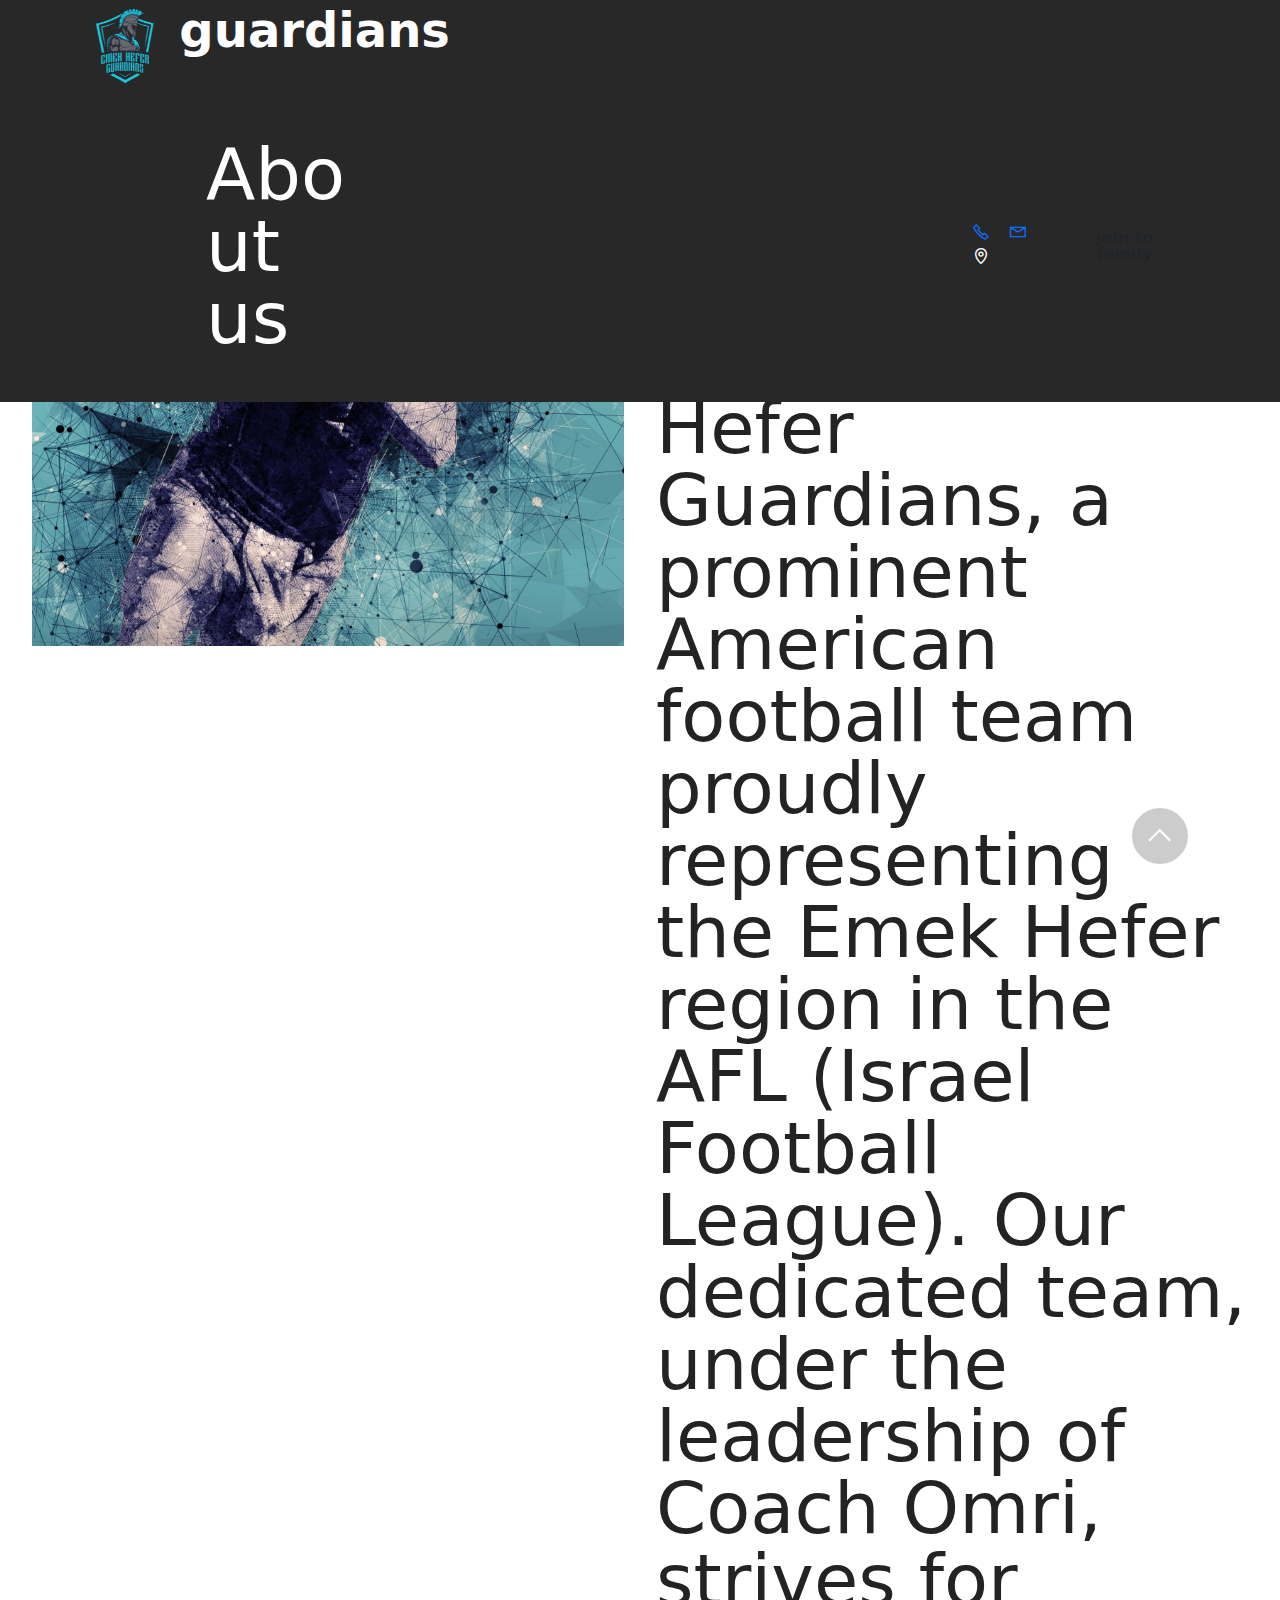
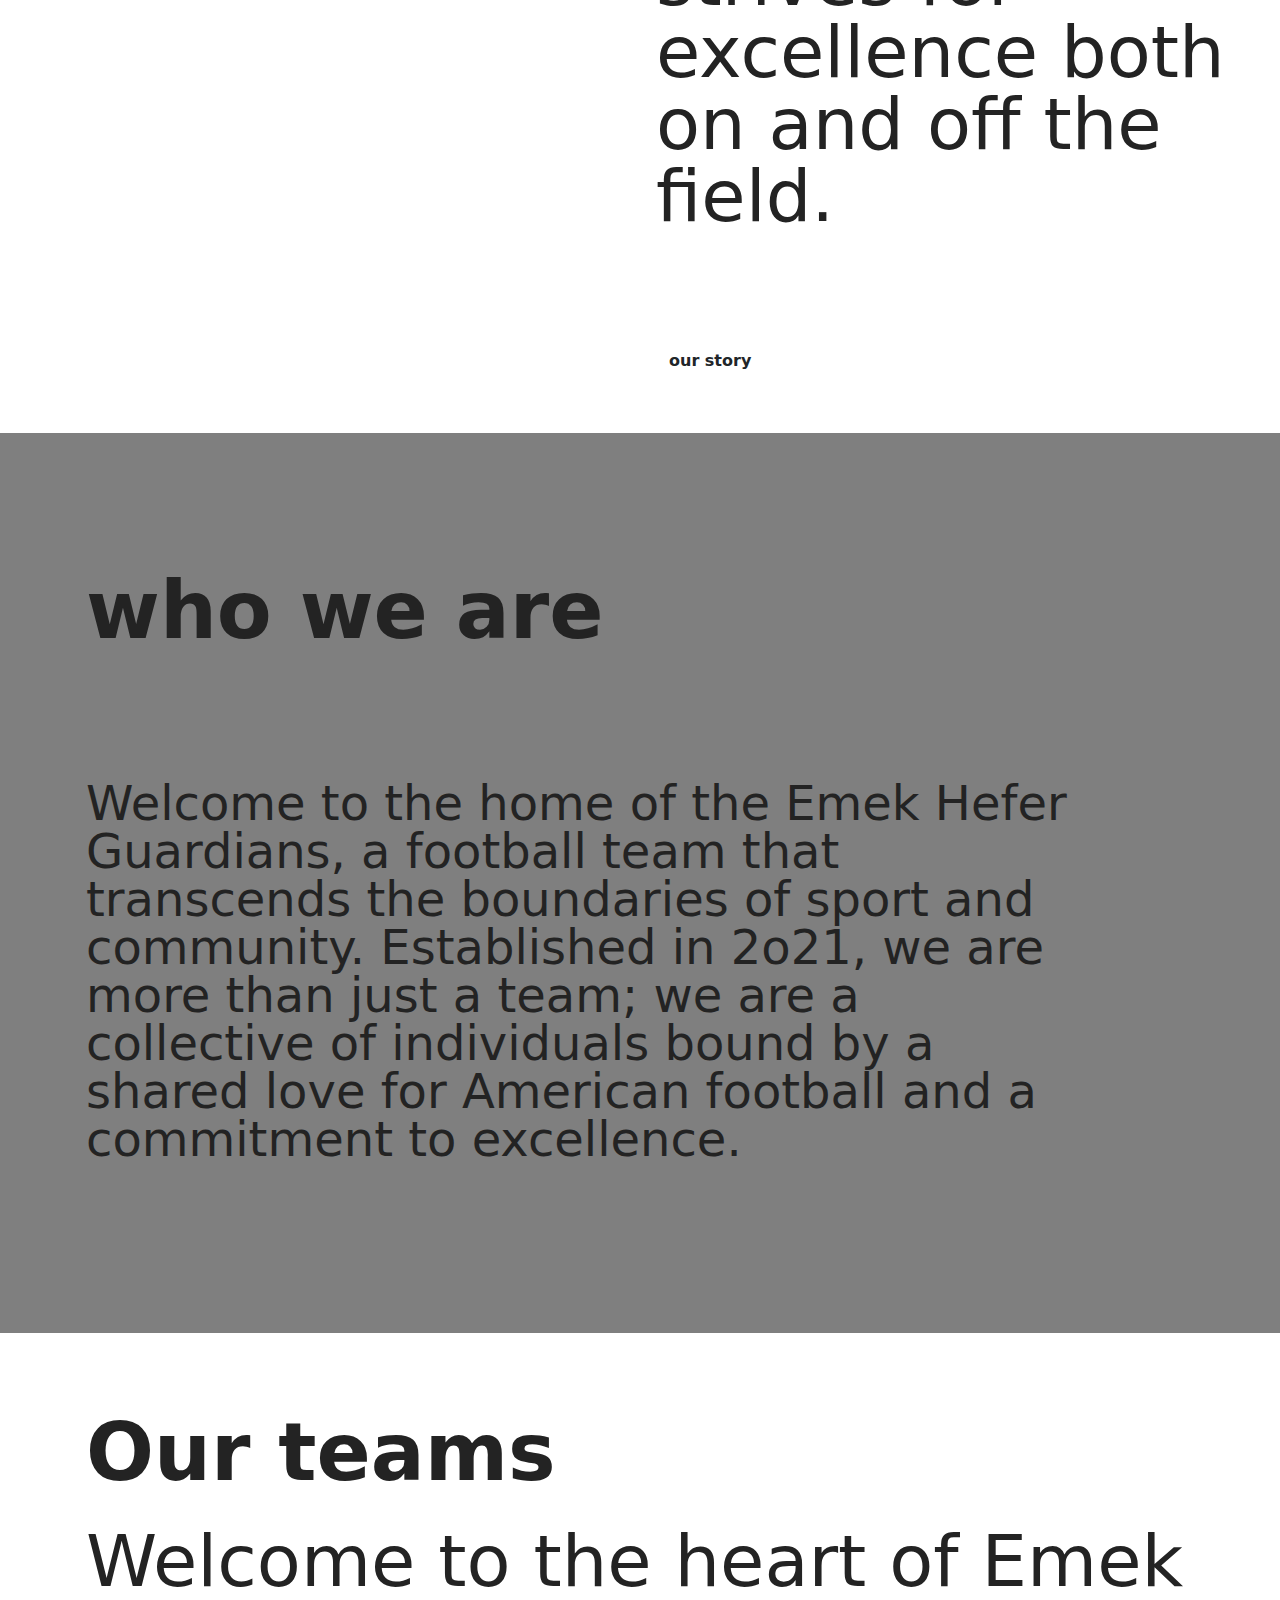
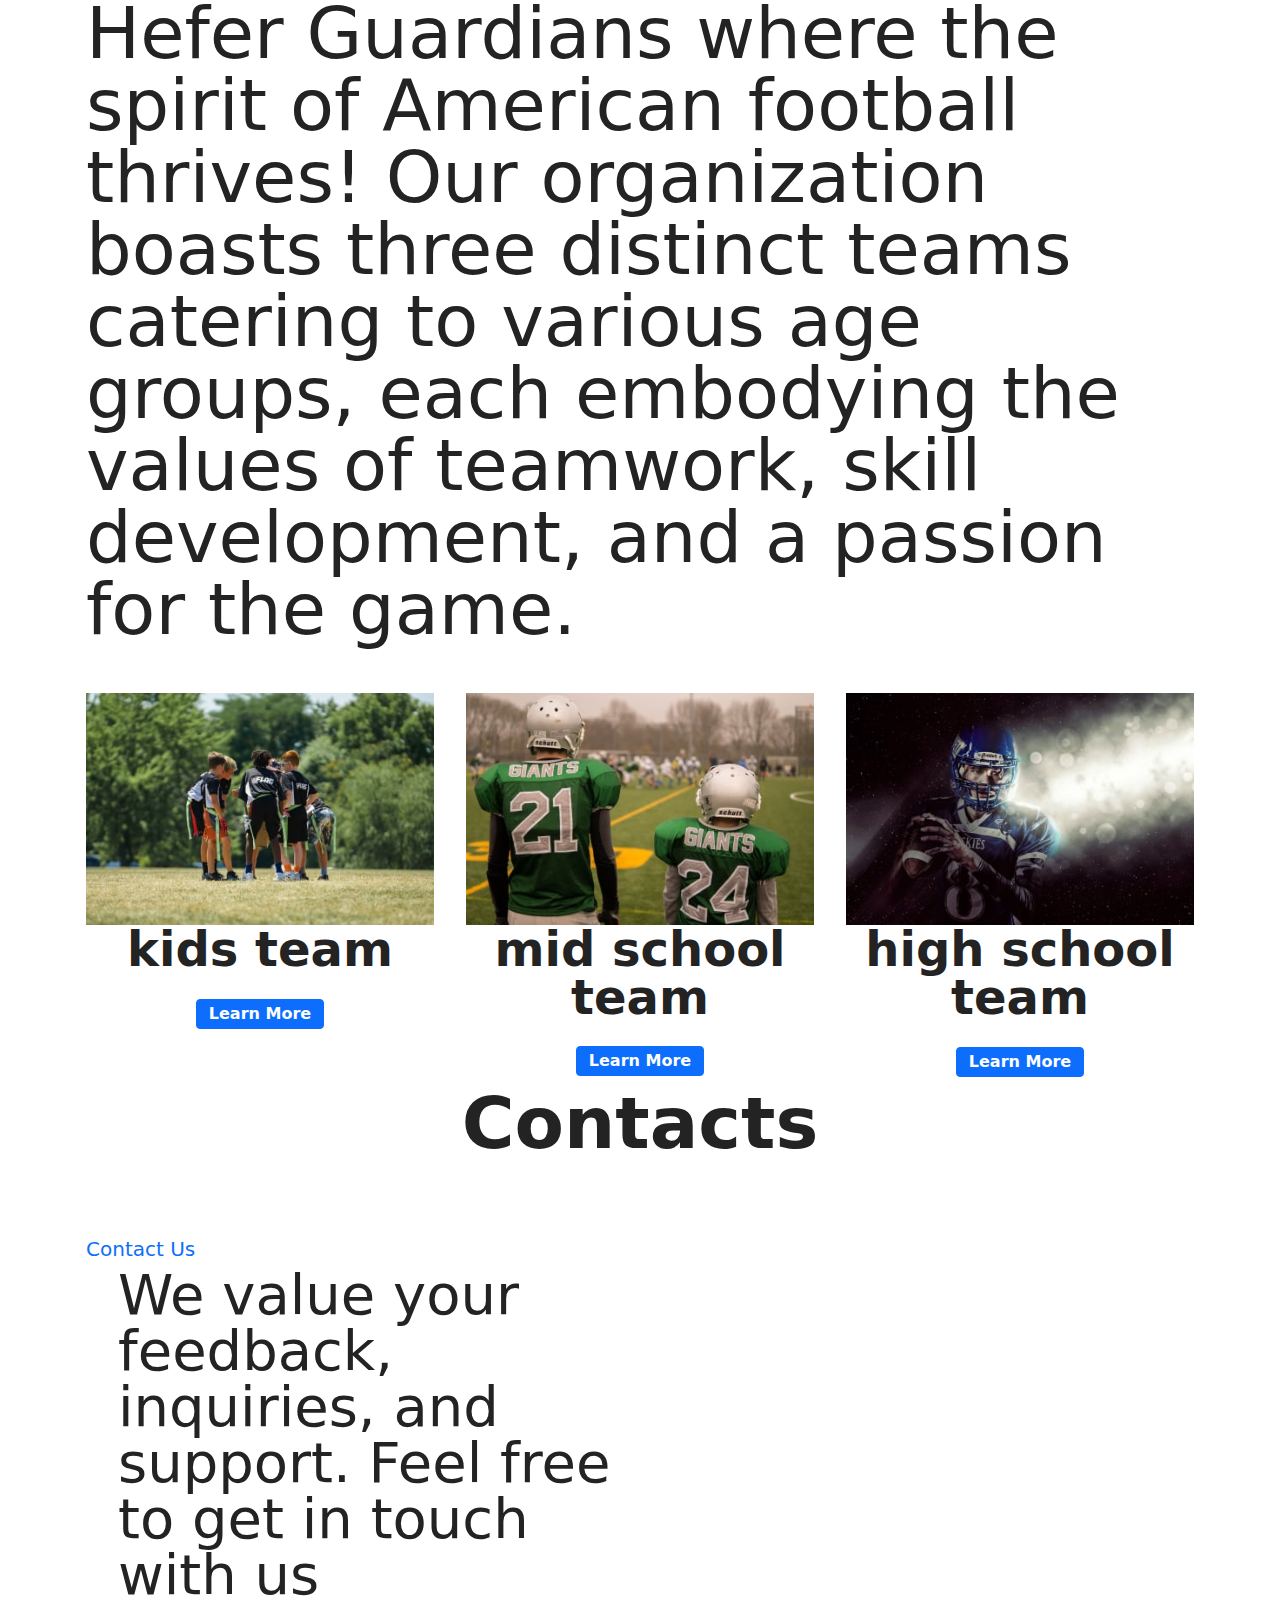
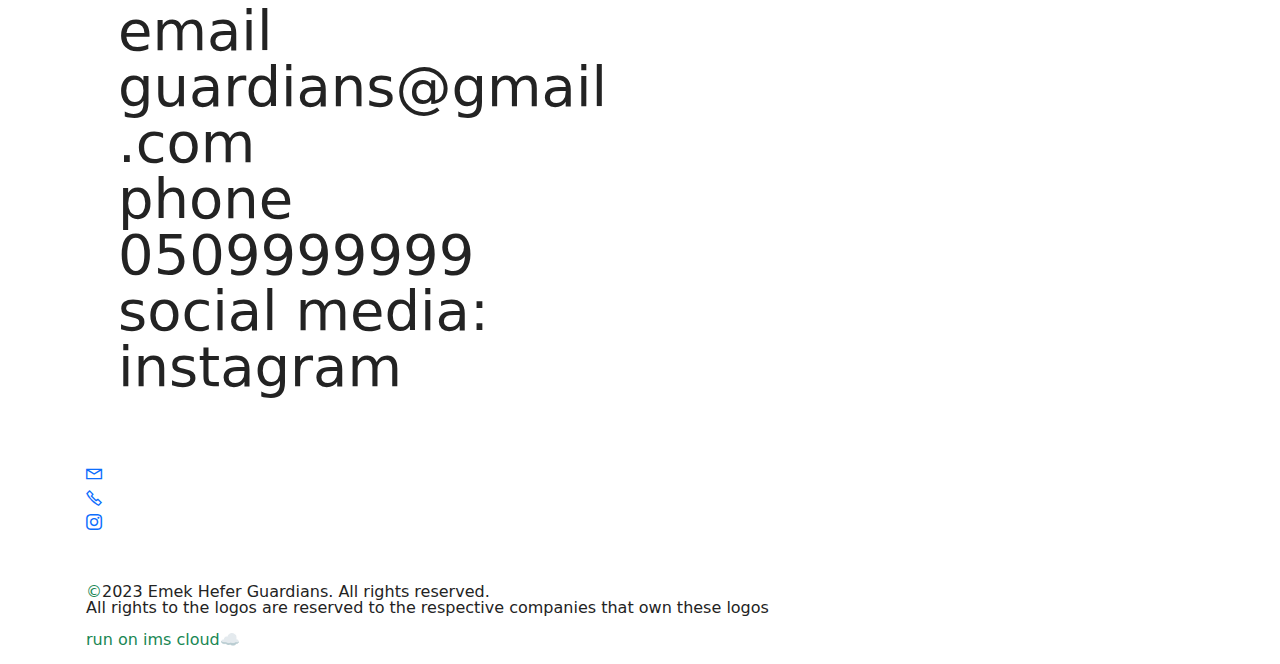
==== index.html @ b6074d4e "Add files via upload" ====
<!DOCTYPE html>
<html  >
<head>
  <!-- Site made with Mobirise Website Builder v5.9.8, https://mobirise.com -->
  <meta charset="UTF-8">
  <meta http-equiv="X-UA-Compatible" content="IE=edge">
  <meta name="generator" content="Mobirise v5.9.8, mobirise.com">
  <meta name="viewport" content="width=device-width, initial-scale=1, minimum-scale=1">
  <link rel="shortcut icon" href="assets/images/image-removebg-preview-175x174.png" type="image/x-icon">
  <meta name="description" content="">
  
  
  <title>Home</title>
  <link rel="stylesheet" href="assets/web/assets/mobirise-icons2/mobirise2.css">
  <link rel="stylesheet" href="assets/bootstrap/css/bootstrap.min.css">
  <link rel="stylesheet" href="assets/bootstrap/css/bootstrap-grid.min.css">
  <link rel="stylesheet" href="assets/bootstrap/css/bootstrap-reboot.min.css">
  <link rel="stylesheet" href="assets/parallax/jarallax.css">
  <link rel="stylesheet" href="assets/animatecss/animate.css">
  <link rel="stylesheet" href="assets/dropdown/css/style.css">
  <link rel="stylesheet" href="assets/socicon/css/styles.css">
  <link rel="stylesheet" href="assets/theme/css/style.css">
  <link href="assets/fonts/style.css" rel="stylesheet">
  <link rel="preload" href="https://fonts.googleapis.com/css?family=Ubuntu:300,300i,400,400i,500,500i,700,700i&display=swap" as="style" onload="this.onload=null;this.rel='stylesheet'">
  <noscript><link rel="stylesheet" href="https://fonts.googleapis.com/css?family=Ubuntu:300,300i,400,400i,500,500i,700,700i&display=swap"></noscript>
  <link rel="preload" href="https://fonts.googleapis.com/css?family=Roboto+Slab:100,200,300,400,500,600,700,800,900&display=swap" as="style" onload="this.onload=null;this.rel='stylesheet'">
  <noscript><link rel="stylesheet" href="https://fonts.googleapis.com/css?family=Roboto+Slab:100,200,300,400,500,600,700,800,900&display=swap"></noscript>
  <link rel="preload" as="style" href="assets/mobirise/css/mbr-additional.css"><link rel="stylesheet" href="assets/mobirise/css/mbr-additional.css" type="text/css">

  
  
  
</head>
<body>
  
  <section data-bs-version="5.1" class="menu menu1 cid-tXvcsZB5L2" once="menu" id="menu01-0">
	

	<nav class="navbar navbar-dropdown navbar-fixed-top navbar-expand-lg">
		<div class="container">
			<div class="navbar-brand">
				<span class="navbar-logo">
					<a href="index.html">
						<img src="assets/images/image-removebg-preview-175x174.png" alt="Mobirise Website Builder" style="height: 5rem;">
					</a>
				</span>
				<span class="navbar-caption-wrap"><a class="navbar-caption text-white text-primary display-5" href="index.html">guardians</a></span>
			</div>
			<button class="navbar-toggler" type="button" data-toggle="collapse" data-bs-toggle="collapse" data-target="#navbarSupportedContent" data-bs-target="#navbarSupportedContent" aria-controls="navbarNavAltMarkup" aria-expanded="false" aria-label="Toggle navigation">
				<div class="hamburger">
					<span></span>
					<span></span>
					<span></span>
					<span></span>
				</div>
			</button>
			<div class="collapse navbar-collapse" id="navbarSupportedContent">
				<ul class="navbar-nav nav-dropdown" data-app-modern-menu="true"><li class="nav-item">
						<a class="nav-link link text-white text-primary display-2" href="index.html#article12-s">About us</a>
					</li>
					<li class="nav-item">
						<a class="nav-link link text-white text-primary display-2" href="page1.html" aria-expanded="false"></a>
					</li>
					<li class="nav-item">
						<a class="nav-link link text-white text-primary display-2" href="page6.html"></a>
					</li></ul>
				<div class="icons-menu">
					<a class="iconfont-wrapper" href="tel:123123123123">
						<span class="p-2 mbr-iconfont mobi-mbri-phone mobi-mbri"></span>
					</a>
					<a class="iconfont-wrapper" href="mailto:test@gmail.com">
						<span class="p-2 mbr-iconfont mobi-mbri-letter mobi-mbri"></span>
					</a>
					
						<a href="https://www.google.com/maps/place/%D7%A2%D7%9E%D7%A7+%D7%97%D7%A4%D7%A8%E2%80%AD/@32.3615848,34.9408108,13z/data=!3m1!4b1!4m6!3m5!1s0x151d145b6efb15d1:0x13e9606b4c4b65dc!8m2!3d32.3493873!4d34.9727096!16s%2Fm%2F03d1skq?entry=ttu" target="_blank"><span class="p-2 mbr-iconfont mobi-mbri-map-pin mobi-mbri" style="color: rgb(255, 255, 255); fill: rgb(255, 255, 255);"></span></a>
					
					
				</div>
				<div class="navbar-buttons mbr-section-btn"><a class="btn btn-primary-outline display-2" href="page6.html">join to family</a></div>
			</div>
		</div>
	</nav>
</section>

<section data-bs-version="5.1" class="header1 cid-tXALGHaWOf mbr-fullscreen" id="header01-2">
	

	
	

	<div class="container-fluid">
		<div class="row justify-content-center">
			<div class="col-12 col-md-12 col-lg-6 image-wrapper">
				<img class="w-100" src="assets/images/mbr-1668x1686.jpg" alt="Mobirise Website Builder">
			</div>
			<div class="col-12 col-lg col-md-12">
				<div class="text-wrapper align-left">
					<h1 class="mbr-section-title mbr-fonts-style mb-4 display-5"><strong>emek hefer guardians</strong></h1>
					<p class="mbr-text mbr-fonts-style mb-4 display-2">Welcome to the official website of the Emek Hefer Guardians, a prominent American football team proudly representing the Emek Hefer region in the AFL (Israel Football League). Our dedicated team, under the leadership of Coach Omri, strives for excellence both on and off the field.
<br>
<br></p>
					<div class="mbr-section-btn mt-3"><a class="btn btn-danger-outline display-2" href="page5.html">our story</a></div>
				</div>
			</div>
		</div>
	</div>
</section>

<section data-bs-version="5.1" class="header19 cid-tYDboDLcl8 mbr-fullscreen mbr-parallax-background" id="header19-12">
  
  <div class="mbr-overlay">
  </div>
  <div class="container">
    <div class="row">
      <div class="content-wrap col-12 col-md-11">
        <h1 class="mbr-section-title mbr-fonts-style mb-4 display-1">
          <strong>who we are</strong></h1>
        <p class="mbr-fonts-style mbr-text mb-4 display-5"><br>
<br>Welcome to the home of the Emek Hefer Guardians, a football team that transcends the boundaries of sport and community. Established in 2o21, we are more than just a team; we are a collective of individuals bound by a shared love for American football and a commitment to excellence.</p>
        
        
      </div>
    </div>
  </div>
</section>

<section data-bs-version="5.1" class="clients3 cid-tXBmmUN2Ts" id="clients03-t">
  

  
  
  <div class="container">
    <div class="row justify-content-center">
      <div class="col-12 content-head">
        <div class="mb-5">
          <h5 class="mbr-section-title mbr-fonts-style mb-0 display-1">
            <strong><br>Our teams</strong></h5>
          <div class="col-12">
            <h6 class="mbr-section-subtitle mbr-fonts-style mb-0 mt-4 display-2">Welcome to the heart of Emek Hefer Guardians where the spirit of American football thrives! Our organization boasts three distinct teams catering to various age groups, each embodying the values of teamwork, skill development, and a passion for the game.</h6>
          </div>
        </div>
      </div>
    </div>
    <div class="row">
      
      <div class="item features-without-image col-12 col-lg-4 active">
        <div class="item-wrapper">
          <div class="img-wrapper">
            <img src="assets/images/mbr-400x267.jpg" alt="Mobirise Website Builder">
          </div>
          <div class="card-box align-center">
            
            <h5 class="card-title mbr-fonts-style mb-3 display-5">
              <strong>kids team</strong></h5>
            
            <div class="mbr-section-btn mt-3"><a class="btn btn-primary display-7" href="page2.html">Learn More</a></div>
          </div>
        </div>
      </div><div class="item features-without-image col-12 col-lg-4">
        <div class="item-wrapper">
          <div class="img-wrapper">
            <img src="assets/images/mbr-400x266.jpg" alt="Mobirise Website Builder" data-slide-to="1" data-bs-slide-to="1">
          </div>
          <div class="card-box align-center">
            
            <h5 class="card-title mbr-fonts-style mb-3 display-5">
              <strong>mid school team</strong></h5>
            
            <div class="mbr-section-btn mt-3"><a class="btn btn-primary display-7" href="page3.html">Learn More</a></div>
          </div>
        </div>
      </div><div class="item features-without-image col-12 col-lg-4">
        <div class="item-wrapper">
          <div class="img-wrapper">
            <img src="assets/images/mbr-1-400x267.jpg" alt="Mobirise Website Builder" data-slide-to="2" data-bs-slide-to="2">
          </div>
          <div class="card-box align-center">
            
            <h5 class="card-title mbr-fonts-style mb-3 display-5">
              <strong>high school team</strong></h5>
            
            <div class="mbr-section-btn mt-3"><a class="btn btn-primary display-7" href="page4.html">Learn More</a></div>
          </div>
        </div>
      </div>
      
    </div>
  </div>
</section>

<section data-bs-version="5.1" class="contacts2 map1 cid-tXASwZMfna" id="contacts02-3">

    

    
    <div class="container">
        <div class="row justify-content-center">
            <div class="col-12 content-head">
                <div class="mbr-section-head mb-5">
                    <h3 class="mbr-section-title mbr-fonts-style align-center mb-0 display-2">
                        <strong>Contacts</strong>
                    </h3>
                    
                </div>
            </div>
        </div>
        <div class="row justify-content-center mt-4">
            <div class="card col-12 col-md-6">
                <div class="card-wrapper">
                    <div class="text-wrapper">
                        <h5 class="cardTitle mbr-fonts-style mb-2 display-7">
                        <strong><a href="page6.html" class="text-primary">Contact Us</a></strong>
                    </h5>
                    <ul class="list mbr-fonts-style display-4"><p>We value your feedback, inquiries, and support. Feel free to get in touch with us&nbsp;<br>email guardians@gmail.com<br>phone 0509999999<br>social media: instagram</p></ul>
                    </div>
                </div>
            </div>
            <div class="map-wrapper col-12 col-md-6">
                <div class="google-map"><iframe frameborder="0" style="border:0" src="https://www.google.com/maps/embed?pb=!1m14!1m8!1m3!1d6045.3003145248895!2d-73.9884657!3d40.7477229!3m2!1i1024!2i768!4f13.1!3m3!1m2!1s0x89c259a9ac1f1b85%3A0x7e33d1c0e7af3be4!2zMzUwIDV0aCBBdmUsIE5ldyBZb3JrLCBOWSAxMDExOCwg0KHQqNCQ!5e0!3m2!1sru!2sru!4v1689597362021!5m2!1sen!2sen" allowfullscreen=""></iframe></div>
            </div>
        </div>
    </div>
</section>

<section data-bs-version="5.1" class="footer3 cid-tXASAQyV09" once="footers" id="footer03-4">

        

    

    <div class="container">
        <div class="row">
            

            <div class="col-12 mt-4">
                <div class="social-row">
                    <div class="soc-item">
                        <a href="mailto:test@gmail.com">
                            <span class="mbr-iconfont display-7 mobi-mbri-letter mobi-mbri"></span>
                        </a>
                    </div>
                    <div class="soc-item">
                        <a href="tel:05012312312">
                            <span class="mbr-iconfont mobi-mbri-phone mobi-mbri"></span>
                        </a>
                    </div>
                    <div class="soc-item">
                        <a href="https://www.instagram.com/" target="_blank">
                            <span class="mbr-iconfont socicon-instagram socicon"></span>
                        </a>
                    </div>
                    
                    
                </div>
            </div>
            <div class="col-12 mt-5">
                <p class="mbr-fonts-style copyright display-7">
                    <a href="https://ims-network.org/" class="text-success" target="_blank">©</a>2023 Emek Hefer Guardians. All rights reserved.<br>All rights to the logos are reserved to the respective companies that own these logos<br><br><a href="https://ims-network.org/" class="text-success">run on ims cloud☁️</a></p>
            </div>
        </div>
    </div>
  
  
 <div id="scrollToTop" class="scrollToTop mbr-arrow-up"><a style="text-align: center;"><i class="mbr-arrow-up-icon mbr-arrow-up-icon-cm cm-icon cm-icon-smallarrow-up"></i></a></div>
    <input name="animation" type="hidden">
  </body>
</html>
---- assets/web/assets/mobirise-icons2/mobirise2.css ----
@font-face {
  font-family: 'Moririse2';
  font-display: swap;
  src:  url('mobirise2.eot?f2bix4');
  src:  url('mobirise2.eot?f2bix4#iefix') format('embedded-opentype'),
    url('mobirise2.ttf?f2bix4') format('truetype'),
    url('mobirise2.woff?f2bix4') format('woff'),
    url('mobirise2.svg?f2bix4#mobirise2') format('svg');
  font-weight: normal;
  font-style: normal;
}

[class^="mobi-"], [class*=" mobi-"] {
  /* use !important to prevent issues with browser extensions that change fonts */
  font-family: 'Moririse2' !important;
  speak: none;
  font-style: normal;
  font-weight: normal;
  font-variant: normal;
  text-transform: none;
  line-height: 1;

  /* Better Font Rendering =========== */
  -webkit-font-smoothing: antialiased;
  -moz-osx-font-smoothing: grayscale;
}

.mobi-mbri-add-submenu:before {
  content: "\e900";
}
.mobi-mbri-alert:before {
  content: "\e901";
}
.mobi-mbri-align-center:before {
  content: "\e902";
}
.mobi-mbri-align-justify:before {
  content: "\e903";
}
.mobi-mbri-align-left:before {
  content: "\e904";
}
.mobi-mbri-align-right:before {
  content: "\e905";
}
.mobi-mbri-android:before {
  content: "\e906";
}
.mobi-mbri-apple:before {
  content: "\e907";
}
.mobi-mbri-arrow-down:before {
  content: "\e908";
}
.mobi-mbri-arrow-next:before {
  content: "\e909";
}
.mobi-mbri-arrow-prev:before {
  content: "\e90a";
}
.mobi-mbri-arrow-up:before {
  content: "\e90b";
}
.mobi-mbri-bold:before {
  content: "\e90c";
}
.mobi-mbri-bookmark:before {
  content: "\e90d";
}
.mobi-mbri-bootstrap:before {
  content: "\e90e";
}
.mobi-mbri-briefcase:before {
  content: "\e90f";
}
.mobi-mbri-browse:before {
  content: "\e910";
}
.mobi-mbri-bulleted-list:before {
  content: "\e911";
}
.mobi-mbri-calendar:before {
  content: "\e912";
}
.mobi-mbri-camera:before {
  content: "\e913";
}
.mobi-mbri-cart-add:before {
  content: "\e914";
}
.mobi-mbri-cart-full:before {
  content: "\e915";
}
.mobi-mbri-cash:before {
  content: "\e916";
}
.mobi-mbri-change-style:before {
  content: "\e917";
}
.mobi-mbri-chat:before {
  content: "\e918";
}
.mobi-mbri-clock:before {
  content: "\e919";
}
.mobi-mbri-close:before {
  content: "\e91a";
}
.mobi-mbri-cloud:before {
  content: "\e91b";
}
.mobi-mbri-code:before {
  content: "\e91c";
}
.mobi-mbri-contact-form:before {
  content: "\e91d";
}
.mobi-mbri-credit-card:before {
  content: "\e91e";
}
.mobi-mbri-cursor-click:before {
  content: "\e91f";
}
.mobi-mbri-cust-feedback:before {
  content: "\e920";
}
.mobi-mbri-database:before {
  content: "\e921";
}
.mobi-mbri-delivery:before {
  content: "\e922";
}
.mobi-mbri-desktop:before {
  content: "\e923";
}
.mobi-mbri-devices:before {
  content: "\e924";
}
.mobi-mbri-down:before {
  content: "\e925";
}
.mobi-mbri-download-2:before {
  content: "\e926";
}
.mobi-mbri-download:before {
  content: "\e927";
}
.mobi-mbri-drag-n-drop-2:before {
  content: "\e928";
}
.mobi-mbri-drag-n-drop:before {
  content: "\e929";
}
.mobi-mbri-edit-2:before {
  content: "\e92a";
}
.mobi-mbri-edit:before {
  content: "\e92b";
}
.mobi-mbri-error:before {
  content: "\e92c";
}
.mobi-mbri-extension:before {
  content: "\e92d";
}
.mobi-mbri-features:before {
  content: "\e92e";
}
.mobi-mbri-file:before {
  content: "\e92f";
}
.mobi-mbri-flag:before {
  content: "\e930";
}
.mobi-mbri-folder:before {
  content: "\e931";
}
.mobi-mbri-gift:before {
  content: "\e932";
}
.mobi-mbri-github:before {
  content: "\e933";
}
.mobi-mbri-globe-2:before {
  content: "\e934";
}
.mobi-mbri-globe:before {
  content: "\e935";
}
.mobi-mbri-growing-chart:before {
  content: "\e936";
}
.mobi-mbri-hearth:before {
  content: "\e937";
}
.mobi-mbri-help:before {
  content: "\e938";
}
.mobi-mbri-home:before {
  content: "\e939";
}
.mobi-mbri-hot-cup:before {
  content: "\e93a";
}
.mobi-mbri-idea:before {
  content: "\e93b";
}
.mobi-mbri-image-gallery:before {
  content: "\e93c";
}
.mobi-mbri-image-slider:before {
  content: "\e93d";
}
.mobi-mbri-info:before {
  content: "\e93e";
}
.mobi-mbri-italic:before {
  content: "\e93f";
}
.mobi-mbri-key:before {
  content: "\e940";
}
.mobi-mbri-laptop:before {
  content: "\e941";
}
.mobi-mbri-layers:before {
  content: "\e942";
}
.mobi-mbri-left-right:before {
  content: "\e943";
}
.mobi-mbri-left:before {
  content: "\e944";
}
.mobi-mbri-letter:before {
  content: "\e945";
}
.mobi-mbri-like:before {
  content: "\e946";
}
.mobi-mbri-link:before {
  content: "\e947";
}
.mobi-mbri-lock:before {
  content: "\e948";
}
.mobi-mbri-login:before {
  content: "\e949";
}
.mobi-mbri-logout:before {
  content: "\e94a";
}
.mobi-mbri-magic-stick:before {
  content: "\e94b";
}
.mobi-mbri-map-pin:before {
  content: "\e94c";
}
.mobi-mbri-menu:before {
  content: "\e94d";
}
.mobi-mbri-mobile-2:before {
  content: "\e94e";
}
.mobi-mbri-mobile-horizontal:before {
  content: "\e94f";
}
.mobi-mbri-mobile:before {
  content: "\e950";
}
.mobi-mbri-mobirise:before {
  content: "\e951";
}
.mobi-mbri-more-horizontal:before {
  content: "\e952";
}
.mobi-mbri-more-vertical:before {
  content: "\e953";
}
.mobi-mbri-music:before {
  content: "\e954";
}
.mobi-mbri-new-file:before {
  content: "\e955";
}
.mobi-mbri-numbered-list:before {
  content: "\e956";
}
.mobi-mbri-opened-folder:before {
  content: "\e957";
}
.mobi-mbri-pages:before {
  content: "\e958";
}
.mobi-mbri-paper-plane:before {
  content: "\e959";
}
.mobi-mbri-paperclip:before {
  content: "\e95a";
}
.mobi-mbri-phone:before {
  content: "\e95b";
}
.mobi-mbri-photo:before {
  content: "\e95c";
}
.mobi-mbri-photos:before {
  content: "\e95d";
}
.mobi-mbri-pin:before {
  content: "\e95e";
}
.mobi-mbri-play:before {
  content: "\e95f";
}
.mobi-mbri-plus:before {
  content: "\e960";
}
.mobi-mbri-preview:before {
  content: "\e961";
}
.mobi-mbri-print:before {
  content: "\e962";
}
.mobi-mbri-protect:before {
  content: "\e963";
}
.mobi-mbri-question:before {
  content: "\e964";
}
.mobi-mbri-quote-left:before {
  content: "\e965";
}
.mobi-mbri-quote-right:before {
  content: "\e966";
}
.mobi-mbri-redo:before {
  content: "\e967";
}
.mobi-mbri-refresh:before {
  content: "\e968";
}
.mobi-mbri-responsive-2:before {
  content: "\e969";
}
.mobi-mbri-responsive:before {
  content: "\e96a";
}
.mobi-mbri-right:before {
  content: "\e96b";
}
.mobi-mbri-rocket:before {
  content: "\e96c";
}
.mobi-mbri-sad-face:before {
  content: "\e96d";
}
.mobi-mbri-sale:before {
  content: "\e96e";
}
.mobi-mbri-save:before {
  content: "\e96f";
}
.mobi-mbri-search:before {
  content: "\e970";
}
.mobi-mbri-setting-2:before {
  content: "\e971";
}
.mobi-mbri-setting-3:before {
  content: "\e972";
}
.mobi-mbri-setting:before {
  content: "\e973";
}
.mobi-mbri-share:before {
  content: "\e974";
}
.mobi-mbri-shopping-bag:before {
  content: "\e975";
}
.mobi-mbri-shopping-basket:before {
  content: "\e976";
}
.mobi-mbri-shopping-cart:before {
  content: "\e977";
}
.mobi-mbri-sites:before {
  content: "\e978";
}
.mobi-mbri-smile-face:before {
  content: "\e979";
}
.mobi-mbri-speed:before {
  content: "\e97a";
}
.mobi-mbri-star:before {
  content: "\e97b";
}
.mobi-mbri-success:before {
  content: "\e97c";
}
.mobi-mbri-sun:before {
  content: "\e97d";
}
.mobi-mbri-sun2:before {
  content: "\e97e";
}
.mobi-mbri-tablet-vertical:before {
  content: "\e97f";
}
.mobi-mbri-tablet:before {
  content: "\e980";
}
.mobi-mbri-target:before {
  content: "\e981";
}
.mobi-mbri-timer:before {
  content: "\e982";
}
.mobi-mbri-to-ftp:before {
  content: "\e983";
}
.mobi-mbri-to-local-drive:before {
  content: "\e984";
}
.mobi-mbri-touch-swipe:before {
  content: "\e985";
}
.mobi-mbri-touch:before {
  content: "\e986";
}
.mobi-mbri-trash:before {
  content: "\e987";
}
.mobi-mbri-underline:before {
  content: "\e988";
}
.mobi-mbri-undo:before {
  content: "\e989";
}
.mobi-mbri-unlink:before {
  content: "\e98a";
}
.mobi-mbri-unlock:before {
  content: "\e98b";
}
.mobi-mbri-up-down:before {
  content: "\e98c";
}
.mobi-mbri-up:before {
  content: "\e98d";
}
.mobi-mbri-update:before {
  content: "\e98e";
}
.mobi-mbri-upload-2:before {
  content: "\e98f";
}
.mobi-mbri-upload:before {
  content: "\e990";
}
.mobi-mbri-user-2:before {
  content: "\e991";
}
.mobi-mbri-user:before {
  content: "\e992";
}
.mobi-mbri-users:before {
  content: "\e993";
}
.mobi-mbri-video-play:before {
  content: "\e994";
}
.mobi-mbri-video:before {
  content: "\e995";
}
.mobi-mbri-watch:before {
  content: "\e996";
}
.mobi-mbri-website-theme-2:before {
  content: "\e997";
}
.mobi-mbri-website-theme:before {
  content: "\e998";
}
.mobi-mbri-wifi:before {
  content: "\e999";
}
.mobi-mbri-windows:before {
  content: "\e99a";
}
.mobi-mbri-zoom-in:before {
  content: "\e99b";
}
.mobi-mbri-zoom-out:before {
  content: "\e99c";
}
---- assets/parallax/jarallax.css ----
.jarallax {
    position: relative;
    z-index: 0;
}
.jarallax > .jarallax-img {
    position: absolute;
    object-fit: cover;
    /* support for plugin https://github.com/bfred-it/object-fit-images */
    font-family: 'object-fit: cover;';
    top: 0;
    left: 0;
    width: 100%;
    height: 100%;
    z-index: -1;
}
---- assets/dropdown/css/style.css ----
.navbar-dropdown {
  left: 0;
  padding: 0;
  position: absolute;
  right: 0;
  top: 0;
  transition: all 0.45s ease;
  z-index: 1030;
  background: #282828; }
  .navbar-dropdown .navbar-logo {
    margin-right: 0.8rem;
    transition: margin 0.3s ease-in-out;
    vertical-align: middle; }
    .navbar-dropdown .navbar-logo img {
      height: 3.125rem;
      transition: all 0.3s ease-in-out; }
    .navbar-dropdown .navbar-logo.mbr-iconfont {
      font-size: 3.125rem;
      line-height: 3.125rem; }
  .navbar-dropdown .navbar-caption {
    font-weight: 700;
    white-space: normal;
    vertical-align: -4px;
    line-height: 3.125rem !important; }
    .navbar-dropdown .navbar-caption, .navbar-dropdown .navbar-caption:hover {
      color: inherit;
      text-decoration: none; }
  .navbar-dropdown .mbr-iconfont + .navbar-caption {
    vertical-align: -1px; }
  .navbar-dropdown.navbar-fixed-top {
    position: fixed; }
  .navbar-dropdown .navbar-brand span {
    vertical-align: -4px; }
  .navbar-dropdown.bg-color.transparent {
    background: none; }
  .navbar-dropdown.navbar-short .navbar-brand {
    padding: 0.625rem 0; }
    .navbar-dropdown.navbar-short .navbar-brand span {
      vertical-align: -1px; }
  .navbar-dropdown.navbar-short .navbar-caption {
    line-height: 2.375rem !important;
    vertical-align: -2px; }
  .navbar-dropdown.navbar-short .navbar-logo {
    margin-right: 0.5rem; }
    .navbar-dropdown.navbar-short .navbar-logo img {
      height: 2.375rem; }
    .navbar-dropdown.navbar-short .navbar-logo.mbr-iconfont {
      font-size: 2.375rem;
      line-height: 2.375rem; }
  .navbar-dropdown.navbar-short .mbr-table-cell {
    height: 3.625rem; }
  .navbar-dropdown .navbar-close {
    left: 0.6875rem;
    position: fixed;
    top: 0.75rem;
    z-index: 1000; }
  .navbar-dropdown .hamburger-icon {
    content: "";
    display: inline-block;
    vertical-align: middle;
    width: 16px;
    -webkit-box-shadow: 0 -6px 0 1px #282828,0 0 0 1px #282828,0 6px 0 1px #282828;
    -moz-box-shadow: 0 -6px 0 1px #282828,0 0 0 1px #282828,0 6px 0 1px #282828;
    box-shadow: 0 -6px 0 1px #282828,0 0 0 1px #282828,0 6px 0 1px #282828; }

.dropdown-menu .dropdown-toggle[data-toggle="dropdown-submenu"]::after {
  border-bottom: 0.35em solid transparent;
  border-left: 0.35em solid;
  border-right: 0;
  border-top: 0.35em solid transparent;
  margin-left: 0.3rem; }

.dropdown-menu .dropdown-item:focus {
  outline: 0; }

.nav-dropdown {
  font-size: 0.75rem;
  font-weight: 500;
  height: auto !important; }
  .nav-dropdown .nav-btn {
    padding-left: 1rem; }
  .nav-dropdown .link {
    margin: .667em 1.667em;
    font-weight: 500;
    padding: 0;
    transition: color .2s ease-in-out; }
    .nav-dropdown .link.dropdown-toggle {
      margin-right: 2.583em; }
      .nav-dropdown .link.dropdown-toggle::after {
        margin-left: .25rem;
        border-top: 0.35em solid;
        border-right: 0.35em solid transparent;
        border-left: 0.35em solid transparent;
        border-bottom: 0; }
      .nav-dropdown .link.dropdown-toggle[aria-expanded="true"] {
        margin: 0;
        padding: 0.667em 3.263em  0.667em 1.667em; }
  .nav-dropdown .link::after,
  .nav-dropdown .dropdown-item::after {
    color: inherit; }
  .nav-dropdown .btn {
    font-size: 0.75rem;
    font-weight: 700;
    letter-spacing: 0;
    margin-bottom: 0;
    padding-left: 1.25rem;
    padding-right: 1.25rem; }
  .nav-dropdown .dropdown-menu {
    border-radius: 0;
    border: 0;
    left: 0;
    margin: 0;
    padding-bottom: 1.25rem;
    padding-top: 1.25rem;
    position: relative; }
  .nav-dropdown .dropdown-submenu {
    margin-left: 0.125rem;
    top: 0; }
  .nav-dropdown .dropdown-item {
    font-weight: 500;
    line-height: 2;
    padding: 0.3846em 4.615em 0.3846em 1.5385em;
    position: relative;
    transition: color .2s ease-in-out, background-color .2s ease-in-out; }
    .nav-dropdown .dropdown-item::after {
      margin-top: -0.3077em;
      position: absolute;
      right: 1.1538em;
      top: 50%; }
    .nav-dropdown .dropdown-item:focus, .nav-dropdown .dropdown-item:hover {
      background: none; }

@media (max-width: 767px) {
  .nav-dropdown.navbar-toggleable-sm {
    bottom: 0;
    display: none;
    left: 0;
    overflow-x: hidden;
    position: fixed;
    top: 0;
    transform: translateX(-100%);
    -ms-transform: translateX(-100%);
    -webkit-transform: translateX(-100%);
    width: 18.75rem;
    z-index: 999; } }
.nav-dropdown.navbar-toggleable-xl {
  bottom: 0;
  display: none;
  left: 0;
  overflow-x: hidden;
  position: fixed;
  top: 0;
  transform: translateX(-100%);
  -ms-transform: translateX(-100%);
  -webkit-transform: translateX(-100%);
  width: 18.75rem;
  z-index: 999; }

.nav-dropdown-sm {
  display: block !important;
  overflow-x: hidden;
  overflow: auto;
  padding-top: 3.875rem; }
  .nav-dropdown-sm::after {
    content: "";
    display: block;
    height: 3rem;
    width: 100%; }
  .nav-dropdown-sm.collapse.in ~ .navbar-close {
    display: block !important; }
  .nav-dropdown-sm.collapsing, .nav-dropdown-sm.collapse.in {
    transform: translateX(0);
    -ms-transform: translateX(0);
    -webkit-transform: translateX(0);
    transition: all 0.25s ease-out;
    -webkit-transition: all 0.25s ease-out;
    background: #282828; }
  .nav-dropdown-sm.collapsing[aria-expanded="false"] {
    transform: translateX(-100%);
    -ms-transform: translateX(-100%);
    -webkit-transform: translateX(-100%); }
  .nav-dropdown-sm .nav-item {
    display: block;
    margin-left: 0 !important;
    padding-left: 0; }
  .nav-dropdown-sm .link,
  .nav-dropdown-sm .dropdown-item {
    border-top: 1px dotted rgba(255, 255, 255, 0.1);
    font-size: 0.8125rem;
    line-height: 1.6;
    margin: 0 !important;
    padding: 0.875rem 2.4rem 0.875rem 1.5625rem !important;
    position: relative;
    white-space: normal; }
    .nav-dropdown-sm .link:focus, .nav-dropdown-sm .link:hover,
    .nav-dropdown-sm .dropdown-item:focus,
    .nav-dropdown-sm .dropdown-item:hover {
      background: rgba(0, 0, 0, 0.2) !important;
      color: #c0a375; }
  .nav-dropdown-sm .nav-btn {
    position: relative;
    padding: 1.5625rem 1.5625rem 0 1.5625rem; }
    .nav-dropdown-sm .nav-btn::before {
      border-top: 1px dotted rgba(255, 255, 255, 0.1);
      content: "";
      left: 0;
      position: absolute;
      top: 0;
      width: 100%; }
    .nav-dropdown-sm .nav-btn + .nav-btn {
      padding-top: 0.625rem; }
      .nav-dropdown-sm .nav-btn + .nav-btn::before {
        display: none; }
  .nav-dropdown-sm .btn {
    padding: 0.625rem 0; }
  .nav-dropdown-sm .dropdown-toggle[data-toggle="dropdown-submenu"]::after {
    margin-left: .25rem;
    border-top: 0.35em solid;
    border-right: 0.35em solid transparent;
    border-left: 0.35em solid transparent;
    border-bottom: 0; }
  .nav-dropdown-sm .dropdown-toggle[data-toggle="dropdown-submenu"][aria-expanded="true"]::after {
    border-top: 0;
    border-right: 0.35em solid transparent;
    border-left: 0.35em solid transparent;
    border-bottom: 0.35em solid; }
  .nav-dropdown-sm .dropdown-menu {
    margin: 0;
    padding: 0;
    position: relative;
    top: 0;
    left: 0;
    width: 100%;
    border: 0;
    float: none;
    border-radius: 0;
    background: none; }
  .nav-dropdown-sm .dropdown-submenu {
    left: 100%;
    margin-left: 0.125rem;
    margin-top: -1.25rem;
    top: 0; }

.navbar-toggleable-sm .nav-dropdown .dropdown-menu {
  position: absolute; }

.navbar-toggleable-sm .nav-dropdown .dropdown-submenu {
  left: 100%;
  margin-left: 0.125rem;
  margin-top: -1.25rem;
  top: 0; }

.navbar-toggleable-sm.opened .nav-dropdown .dropdown-menu {
  position: relative; }

.navbar-toggleable-sm.opened .nav-dropdown .dropdown-submenu {
  left: 0;
  margin-left: 00rem;
  margin-top: 0rem;
  top: 0; }

.is-builder .nav-dropdown.collapsing {
  transition: none !important; }
---- assets/socicon/css/styles.css ----
@charset "UTF-8";

@font-face {
  font-family: 'Socicon';
  src:  url('../fonts/socicon.eot');
  src:  url('../fonts/socicon.eot?#iefix') format('embedded-opentype'),
    url('../fonts/socicon.woff2') format('woff2'),
    url('../fonts/socicon.ttf') format('truetype'),
    url('../fonts/socicon.woff') format('woff'),
    url('../fonts/socicon.svg#socicon') format('svg');
  font-weight: normal;
  font-style: normal;
  font-display: swap;
}

[data-icon]:before {
  font-family: "socicon" !important;
  content: attr(data-icon);
  font-style: normal !important;
  font-weight: normal !important;
  font-variant: normal !important;
  text-transform: none !important;
  speak: none;
  line-height: 1;
  -webkit-font-smoothing: antialiased;
  -moz-osx-font-smoothing: grayscale;
}

[class^="socicon-"], [class*=" socicon-"] {
  /* use !important to prevent issues with browser extensions that change fonts */
  font-family: 'Socicon' !important;
  speak: none;
  font-style: normal;
  font-weight: normal;
  font-variant: normal;
  text-transform: none;
  line-height: 1;

  /* Better Font Rendering =========== */
  -webkit-font-smoothing: antialiased;
  -moz-osx-font-smoothing: grayscale;
}

.socicon-eitaa:before {
  content: "\e97c";
}
.socicon-soroush:before {
  content: "\e97d";
}
.socicon-bale:before {
  content: "\e97e";
}
.socicon-zazzle:before {
  content: "\e97b";
}
.socicon-society6:before {
  content: "\e97a";
}
.socicon-redbubble:before {
  content: "\e979";
}
.socicon-avvo:before {
  content: "\e978";
}
.socicon-stitcher:before {
  content: "\e977";
}
.socicon-googlehangouts:before {
  content: "\e974";
}
.socicon-dlive:before {
  content: "\e975";
}
.socicon-vsco:before {
  content: "\e976";
}
.socicon-flipboard:before {
  content: "\e973";
}
.socicon-ubuntu:before {
  content: "\e958";
}
.socicon-artstation:before {
  content: "\e959";
}
.socicon-invision:before {
  content: "\e95a";
}
.socicon-torial:before {
  content: "\e95b";
}
.socicon-collectorz:before {
  content: "\e95c";
}
.socicon-seenthis:before {
  content: "\e95d";
}
.socicon-googleplaymusic:before {
  content: "\e95e";
}
.socicon-debian:before {
  content: "\e95f";
}
.socicon-filmfreeway:before {
  content: "\e960";
}
.socicon-gnome:before {
  content: "\e961";
}
.socicon-itchio:before {
  content: "\e962";
}
.socicon-jamendo:before {
  content: "\e963";
}
.socicon-mix:before {
  content: "\e964";
}
.socicon-sharepoint:before {
  content: "\e965";
}
.socicon-tinder:before {
  content: "\e966";
}
.socicon-windguru:before {
  content: "\e967";
}
.socicon-cdbaby:before {
  content: "\e968";
}
.socicon-elementaryos:before {
  content: "\e969";
}
.socicon-stage32:before {
  content: "\e96a";
}
.socicon-tiktok:before {
  content: "\e96b";
}
.socicon-gitter:before {
  content: "\e96c";
}
.socicon-letterboxd:before {
  content: "\e96d";
}
.socicon-threema:before {
  content: "\e96e";
}
.socicon-splice:before {
  content: "\e96f";
}
.socicon-metapop:before {
  content: "\e970";
}
.socicon-naver:before {
  content: "\e971";
}
.socicon-remote:before {
  content: "\e972";
}
.socicon-internet:before {
  content: "\e957";
}
.socicon-moddb:before {
  content: "\e94b";
}
.socicon-indiedb:before {
  content: "\e94c";
}
.socicon-traxsource:before {
  content: "\e94d";
}
.socicon-gamefor:before {
  content: "\e94e";
}
.socicon-pixiv:before {
  content: "\e94f";
}
.socicon-myanimelist:before {
  content: "\e950";
}
.socicon-blackberry:before {
  content: "\e951";
}
.socicon-wickr:before {
  content: "\e952";
}
.socicon-spip:before {
  content: "\e953";
}
.socicon-napster:before {
  content: "\e954";
}
.socicon-beatport:before {
  content: "\e955";
}
.socicon-hackerone:before {
  content: "\e956";
}
.socicon-hackernews:before {
  content: "\e946";
}
.socicon-smashwords:before {
  content: "\e947";
}
.socicon-kobo:before {
  content: "\e948";
}
.socicon-bookbub:before {
  content: "\e949";
}
.socicon-mailru:before {
  content: "\e94a";
}
.socicon-gitlab:before {
  content: "\e945";
}
.socicon-instructables:before {
  content: "\e944";
}
.socicon-portfolio:before {
  content: "\e943";
}
.socicon-codered:before {
  content: "\e940";
}
.socicon-origin:before {
  content: "\e941";
}
.socicon-nextdoor:before {
  content: "\e942";
}
.socicon-udemy:before {
  content: "\e93f";
}
.socicon-livemaster:before {
  content: "\e93e";
}
.socicon-crunchbase:before {
  content: "\e93b";
}
.socicon-homefy:before {
  content: "\e93c";
}
.socicon-calendly:before {
  content: "\e93d";
}
.socicon-realtor:before {
  content: "\e90f";
}
.socicon-tidal:before {
  content: "\e910";
}
.socicon-qobuz:before {
  content: "\e911";
}
.socicon-natgeo:before {
  content: "\e912";
}
.socicon-mastodon:before {
  content: "\e913";
}
.socicon-unsplash:before {
  content: "\e914";
}
.socicon-homeadvisor:before {
  content: "\e915";
}
.socicon-angieslist:before {
  content: "\e916";
}
.socicon-codepen:before {
  content: "\e917";
}
.socicon-slack:before {
  content: "\e918";
}
.socicon-openaigym:before {
  content: "\e919";
}
.socicon-logmein:before {
  content: "\e91a";
}
.socicon-fiverr:before {
  content: "\e91b";
}
.socicon-gotomeeting:before {
  content: "\e91c";
}
.socicon-aliexpress:before {
  content: "\e91d";
}
.socicon-guru:before {
  content: "\e91e";
}
.socicon-appstore:before {
  content: "\e91f";
}
.socicon-homes:before {
  content: "\e920";
}
.socicon-zoom:before {
  content: "\e921";
}
.socicon-alibaba:before {
  content: "\e922";
}
.socicon-craigslist:before {
  content: "\e923";
}
.socicon-wix:before {
  content: "\e924";
}
.socicon-redfin:before {
  content: "\e925";
}
.socicon-googlecalendar:before {
  content: "\e926";
}
.socicon-shopify:before {
  content: "\e927";
}
.socicon-freelancer:before {
  content: "\e928";
}
.socicon-seedrs:before {
  content: "\e929";
}
.socicon-bing:before {
  content: "\e92a";
}
.socicon-doodle:before {
  content: "\e92b";
}
.socicon-bonanza:before {
  content: "\e92c";
}
.socicon-squarespace:before {
  content: "\e92d";
}
.socicon-toptal:before {
  content: "\e92e";
}
.socicon-gust:before {
  content: "\e92f";
}
.socicon-ask:before {
  content: "\e930";
}
.socicon-trulia:before {
  content: "\e931";
}
.socicon-loomly:before {
  content: "\e932";
}
.socicon-ghost:before {
  content: "\e933";
}
.socicon-upwork:before {
  content: "\e934";
}
.socicon-fundable:before {
  content: "\e935";
}
.socicon-booking:before {
  content: "\e936";
}
.socicon-googlemaps:before {
  content: "\e937";
}
.socicon-zillow:before {
  content: "\e938";
}
.socicon-niconico:before {
  content: "\e939";
}
.socicon-toneden:before {
  content: "\e93a";
}
.socicon-augment:before {
  content: "\e908";
}
.socicon-bitbucket:before {
  content: "\e909";
}
.socicon-fyuse:before {
  content: "\e90a";
}
.socicon-yt-gaming:before {
  content: "\e90b";
}
.socicon-sketchfab:before {
  content: "\e90c";
}
.socicon-mobcrush:before {
  content: "\e90d";
}
.socicon-microsoft:before {
  content: "\e90e";
}
.socicon-pandora:before {
  content: "\e907";
}
.socicon-messenger:before {
  content: "\e906";
}
.socicon-gamewisp:before {
  content: "\e905";
}
.socicon-bloglovin:before {
  content: "\e904";
}
.socicon-tunein:before {
  content: "\e903";
}
.socicon-gamejolt:before {
  content: "\e901";
}
.socicon-trello:before {
  content: "\e902";
}
.socicon-spreadshirt:before {
  content: "\e900";
}
.socicon-500px:before {
  content: "\e000";
}
.socicon-8tracks:before {
  content: "\e001";
}
.socicon-airbnb:before {
  content: "\e002";
}
.socicon-alliance:before {
  content: "\e003";
}
.socicon-amazon:before {
  content: "\e004";
}
.socicon-amplement:before {
  content: "\e005";
}
.socicon-android:before {
  content: "\e006";
}
.socicon-angellist:before {
  content: "\e007";
}
.socicon-apple:before {
  content: "\e008";
}
.socicon-appnet:before {
  content: "\e009";
}
.socicon-baidu:before {
  content: "\e00a";
}
.socicon-bandcamp:before {
  content: "\e00b";
}
.socicon-battlenet:before {
  content: "\e00c";
}
.socicon-mixer:before {
  content: "\e00d";
}
.socicon-bebee:before {
  content: "\e00e";
}
.socicon-bebo:before {
  content: "\e00f";
}
.socicon-behance:before {
  content: "\e010";
}
.socicon-blizzard:before {
  content: "\e011";
}
.socicon-blogger:before {
  content: "\e012";
}
.socicon-buffer:before {
  content: "\e013";
}
.socicon-chrome:before {
  content: "\e014";
}
.socicon-coderwall:before {
  content: "\e015";
}
.socicon-curse:before {
  content: "\e016";
}
.socicon-dailymotion:before {
  content: "\e017";
}
.socicon-deezer:before {
  content: "\e018";
}
.socicon-delicious:before {
  content: "\e019";
}
.socicon-deviantart:before {
  content: "\e01a";
}
.socicon-diablo:before {
  content: "\e01b";
}
.socicon-digg:before {
  content: "\e01c";
}
.socicon-discord:before {
  content: "\e01d";
}
.socicon-disqus:before {
  content: "\e01e";
}
.socicon-douban:before {
  content: "\e01f";
}
.socicon-draugiem:before {
  content: "\e020";
}
.socicon-dribbble:before {
  content: "\e021";
}
.socicon-drupal:before {
  content: "\e022";
}
.socicon-ebay:before {
  content: "\e023";
}
.socicon-ello:before {
  content: "\e024";
}
.socicon-endomodo:before {
  content: "\e025";
}
.socicon-envato:before {
  content: "\e026";
}
.socicon-etsy:before {
  content: "\e027";
}
.socicon-facebook:before {
  content: "\e028";
}
.socicon-feedburner:before {
  content: "\e029";
}
.socicon-filmweb:before {
  content: "\e02a";
}
.socicon-firefox:before {
  content: "\e02b";
}
.socicon-flattr:before {
  content: "\e02c";
}
.socicon-flickr:before {
  content: "\e02d";
}
.socicon-formulr:before {
  content: "\e02e";
}
.socicon-forrst:before {
  content: "\e02f";
}
.socicon-foursquare:before {
  content: "\e030";
}
.socicon-friendfeed:before {
  content: "\e031";
}
.socicon-github:before {
  content: "\e032";
}
.socicon-goodreads:before {
  content: "\e033";
}
.socicon-google:before {
  content: "\e034";
}
.socicon-googlescholar:before {
  content: "\e035";
}
.socicon-googlegroups:before {
  content: "\e036";
}
.socicon-googlephotos:before {
  content: "\e037";
}
.socicon-googleplus:before {
  content: "\e038";
}
.socicon-grooveshark:before {
  content: "\e039";
}
.socicon-hackerrank:before {
  content: "\e03a";
}
.socicon-hearthstone:before {
  content: "\e03b";
}
.socicon-hellocoton:before {
  content: "\e03c";
}
.socicon-heroes:before {
  content: "\e03d";
}
.socicon-smashcast:before {
  content: "\e03e";
}
.socicon-horde:before {
  content: "\e03f";
}
.socicon-houzz:before {
  content: "\e040";
}
.socicon-icq:before {
  content: "\e041";
}
.socicon-identica:before {
  content: "\e042";
}
.socicon-imdb:before {
  content: "\e043";
}
.socicon-instagram:before {
  content: "\e044";
}
.socicon-issuu:before {
  content: "\e045";
}
.socicon-istock:before {
  content: "\e046";
}
.socicon-itunes:before {
  content: "\e047";
}
.socicon-keybase:before {
  content: "\e048";
}
.socicon-lanyrd:before {
  content: "\e049";
}
.socicon-lastfm:before {
  content: "\e04a";
}
.socicon-line:before {
  content: "\e04b";
}
.socicon-linkedin:before {
  content: "\e04c";
}
.socicon-livejournal:before {
  content: "\e04d";
}
.socicon-lyft:before {
  content: "\e04e";
}
.socicon-macos:before {
  content: "\e04f";
}
.socicon-mail:before {
  content: "\e050";
}
.socicon-medium:before {
  content: "\e051";
}
.socicon-meetup:before {
  content: "\e052";
}
.socicon-mixcloud:before {
  content: "\e053";
}
.socicon-modelmayhem:before {
  content: "\e054";
}
.socicon-mumble:before {
  content: "\e055";
}
.socicon-myspace:before {
  content: "\e056";
}
.socicon-newsvine:before {
  content: "\e057";
}
.socicon-nintendo:before {
  content: "\e058";
}
.socicon-npm:before {
  content: "\e059";
}
.socicon-odnoklassniki:before {
  content: "\e05a";
}
.socicon-openid:before {
  content: "\e05b";
}
.socicon-opera:before {
  content: "\e05c";
}
.socicon-outlook:before {
  content: "\e05d";
}
.socicon-overwatch:before {
  content: "\e05e";
}
.socicon-patreon:before {
  content: "\e05f";
}
.socicon-paypal:before {
  content: "\e060";
}
.socicon-periscope:before {
  content: "\e061";
}
.socicon-persona:before {
  content: "\e062";
}
.socicon-pinterest:before {
  content: "\e063";
}
.socicon-play:before {
  content: "\e064";
}
.socicon-player:before {
  content: "\e065";
}
.socicon-playstation:before {
  content: "\e066";
}
.socicon-pocket:before {
  content: "\e067";
}
.socicon-qq:before {
  content: "\e068";
}
.socicon-quora:before {
  content: "\e069";
}
.socicon-raidcall:before {
  content: "\e06a";
}
.socicon-ravelry:before {
  content: "\e06b";
}
.socicon-reddit:before {
  content: "\e06c";
}
.socicon-renren:before {
  content: "\e06d";
}
.socicon-researchgate:before {
  content: "\e06e";
}
.socicon-residentadvisor:before {
  content: "\e06f";
}
.socicon-reverbnation:before {
  content: "\e070";
}
.socicon-rss:before {
  content: "\e071";
}
.socicon-sharethis:before {
  content: "\e072";
}
.socicon-skype:before {
  content: "\e073";
}
.socicon-slideshare:before {
  content: "\e074";
}
.socicon-smugmug:before {
  content: "\e075";
}
.socicon-snapchat:before {
  content: "\e076";
}
.socicon-songkick:before {
  content: "\e077";
}
.socicon-soundcloud:before {
  content: "\e078";
}
.socicon-spotify:before {
  content: "\e079";
}
.socicon-stackexchange:before {
  content: "\e07a";
}
.socicon-stackoverflow:before {
  content: "\e07b";
}
.socicon-starcraft:before {
  content: "\e07c";
}
.socicon-stayfriends:before {
  content: "\e07d";
}
.socicon-steam:before {
  content: "\e07e";
}
.socicon-storehouse:before {
  content: "\e07f";
}
.socicon-strava:before {
  content: "\e080";
}
.socicon-streamjar:before {
  content: "\e081";
}
.socicon-stumbleupon:before {
  content: "\e082";
}
.socicon-swarm:before {
  content: "\e083";
}
.socicon-teamspeak:before {
  content: "\e084";
}
.socicon-teamviewer:before {
  content: "\e085";
}
.socicon-technorati:before {
  content: "\e086";
}
.socicon-telegram:before {
  content: "\e087";
}
.socicon-tripadvisor:before {
  content: "\e088";
}
.socicon-tripit:before {
  content: "\e089";
}
.socicon-triplej:before {
  content: "\e08a";
}
.socicon-tumblr:before {
  content: "\e08b";
}
.socicon-twitch:before {
  content: "\e08c";
}
.socicon-twitter:before {
  content: "\e08d";
}
.socicon-uber:before {
  content: "\e08e";
}
.socicon-ventrilo:before {
  content: "\e08f";
}
.socicon-viadeo:before {
  content: "\e090";
}
.socicon-viber:before {
  content: "\e091";
}
.socicon-viewbug:before {
  content: "\e092";
}
.socicon-vimeo:before {
  content: "\e093";
}
.socicon-vine:before {
  content: "\e094";
}
.socicon-vkontakte:before {
  content: "\e095";
}
.socicon-warcraft:before {
  content: "\e096";
}
.socicon-wechat:before {
  content: "\e097";
}
.socicon-weibo:before {
  content: "\e098";
}
.socicon-whatsapp:before {
  content: "\e099";
}
.socicon-wikipedia:before {
  content: "\e09a";
}
.socicon-windows:before {
  content: "\e09b";
}
.socicon-wordpress:before {
  content: "\e09c";
}
.socicon-wykop:before {
  content: "\e09d";
}
.socicon-xbox:before {
  content: "\e09e";
}
.socicon-xing:before {
  content: "\e09f";
}
.socicon-yahoo:before {
  content: "\e0a0";
}
.socicon-yammer:before {
  content: "\e0a1";
}
.socicon-yandex:before {
  content: "\e0a2";
}
.socicon-yelp:before {
  content: "\e0a3";
}
.socicon-younow:before {
  content: "\e0a4";
}
.socicon-youtube:before {
  content: "\e0a5";
}
.socicon-zapier:before {
  content: "\e0a6";
}
.socicon-zerply:before {
  content: "\e0a7";
}
.socicon-zomato:before {
  content: "\e0a8";
}
.socicon-zynga:before {
  content: "\e0a9";
}
---- assets/theme/css/style.css ----
@charset "UTF-8";
section {
  background-color: #ffffff;
}

body {
  font-style: normal;
  line-height: 1.5;
  font-weight: 400;
  color: #232323;
  position: relative;
}

button {
  background-color: transparent;
  border-color: transparent;
}

.embla__button,
.carousel-control {
  background-color: #edefea !important;
  opacity: 0.8 !important;
  color: #464845 !important;
  border-color: #edefea !important;
}

.carousel .close,
.modalWindow .close {
  background-color: #edefea !important;
  color: #464845 !important;
  border-color: #edefea !important;
  opacity: 0.8 !important;
}

.carousel .close:hover,
.modalWindow .close:hover {
  opacity: 1 !important;
}

.carousel-indicators li {
  background-color: #edefea !important;
  border: 2px solid #464845 !important;
}

.carousel-indicators li:hover,
.carousel-indicators li:active {
  opacity: 0.8 !important;
}

.embla__button:hover,
.carousel-control:hover {
  background-color: #edefea !important;
  opacity: 1 !important;
}

.modalWindow-video-container {
  height: 80%;
}

section,
.container,
.container-fluid {
  position: relative;
  word-wrap: break-word;
}

a.mbr-iconfont:hover {
  text-decoration: none;
}

.article .lead p,
.article .lead ul,
.article .lead ol,
.article .lead pre,
.article .lead blockquote {
  margin-bottom: 0;
}

a {
  font-style: normal;
  font-weight: 400;
  cursor: pointer;
}
a, a:hover {
  text-decoration: none;
}

.mbr-section-title {
  font-style: normal;
  line-height: 1.3;
}

.mbr-section-subtitle {
  line-height: 1.3;
}

.mbr-text {
  font-style: normal;
  line-height: 1.7;
}

h1,
h2,
h3,
h4,
h5,
h6,
.display-1,
.display-2,
.display-4,
.display-5,
.display-7,
span,
p,
a {
  line-height: 1;
  word-break: break-word;
  word-wrap: break-word;
  font-weight: 400;
}

b,
strong {
  font-weight: bold;
}

input:-webkit-autofill, input:-webkit-autofill:hover, input:-webkit-autofill:focus, input:-webkit-autofill:active {
  transition-delay: 9999s;
  -webkit-transition-property: background-color, color;
  transition-property: background-color, color;
}

textarea[type=hidden] {
  display: none;
}

section {
  background-position: 50% 50%;
  background-repeat: no-repeat;
  background-size: cover;
}
section .mbr-background-video,
section .mbr-background-video-preview {
  position: absolute;
  bottom: 0;
  left: 0;
  right: 0;
  top: 0;
}

.hidden {
  visibility: hidden;
}

.mbr-z-index20 {
  z-index: 20;
}

/*! Base colors */
.mbr-white {
  color: #ffffff;
}

.mbr-black {
  color: #111111;
}

.mbr-bg-white {
  background-color: #ffffff;
}

.mbr-bg-black {
  background-color: #000000;
}

/*! Text-aligns */
.align-left {
  text-align: left;
}

.align-center {
  text-align: center;
}

.align-right {
  text-align: right;
}

/*! Font-weight  */
.mbr-light {
  font-weight: 300;
}

.mbr-regular {
  font-weight: 400;
}

.mbr-semibold {
  font-weight: 500;
}

.mbr-bold {
  font-weight: 700;
}

/*! Media  */
.media-content {
  flex-basis: 100%;
}

.media-container-row {
  display: flex;
  flex-direction: row;
  flex-wrap: wrap;
  justify-content: center;
  align-content: center;
  align-items: start;
}
.media-container-row .media-size-item {
  width: 400px;
}

.media-container-column {
  display: flex;
  flex-direction: column;
  flex-wrap: wrap;
  justify-content: center;
  align-content: center;
  align-items: stretch;
}
.media-container-column > * {
  width: 100%;
}

@media (min-width: 992px) {
  .media-container-row {
    flex-wrap: nowrap;
  }
}
figure {
  margin-bottom: 0;
  overflow: hidden;
}

figure[mbr-media-size] {
  transition: width 0.1s;
}

img,
iframe {
  display: block;
  width: 100%;
}

.card {
  background-color: transparent;
  border: none;
}

.card-box {
  width: 100%;
}

.card-img {
  text-align: center;
  flex-shrink: 0;
  -webkit-flex-shrink: 0;
}

.media {
  max-width: 100%;
  margin: 0 auto;
}

.mbr-figure {
  align-self: center;
}

.media-container > div {
  max-width: 100%;
}

.mbr-figure img,
.card-img img {
  width: 100%;
}

@media (max-width: 991px) {
  .media-size-item {
    width: auto !important;
  }
  .media {
    width: auto;
  }
  .mbr-figure {
    width: 100% !important;
  }
}
/*! Buttons */
.mbr-section-btn {
  margin-left: -0.6rem;
  margin-right: -0.6rem;
  font-size: 0;
}

.btn {
  font-weight: 600;
  border-width: 1px;
  font-style: normal;
  margin: 0.6rem 0.6rem;
  white-space: normal;
  transition: all 0.2s ease-in-out;
  display: inline-flex;
  align-items: center;
  justify-content: center;
  word-break: break-word;
}

.btn-sm {
  font-weight: 600;
  letter-spacing: 0px;
  transition: all 0.3s ease-in-out;
}

.btn-md {
  font-weight: 600;
  letter-spacing: 0px;
  transition: all 0.3s ease-in-out;
}

.btn-lg {
  font-weight: 600;
  letter-spacing: 0px;
  transition: all 0.3s ease-in-out;
}

.btn-form {
  margin: 0;
}
.btn-form:hover {
  cursor: pointer;
}

nav .mbr-section-btn {
  margin-left: 0rem;
  margin-right: 0rem;
}

/*! Btn icon margin */
.btn .mbr-iconfont,
.btn.btn-sm .mbr-iconfont {
  order: 1;
  cursor: pointer;
  margin-left: 0.5rem;
  vertical-align: sub;
}

.btn.btn-md .mbr-iconfont,
.btn.btn-md .mbr-iconfont {
  margin-left: 0.8rem;
}

.mbr-regular {
  font-weight: 400;
}

.mbr-semibold {
  font-weight: 500;
}

.mbr-bold {
  font-weight: 700;
}

[type=submit] {
  -webkit-appearance: none;
}

/*! Full-screen */
.mbr-fullscreen .mbr-overlay {
  min-height: 100vh;
}

.mbr-fullscreen {
  display: flex;
  display: -moz-flex;
  display: -ms-flex;
  display: -o-flex;
  align-items: center;
  min-height: 100vh;
  padding-top: 3rem;
  padding-bottom: 3rem;
}

/*! Map */
.map {
  height: 25rem;
  position: relative;
}
.map iframe {
  width: 100%;
  height: 100%;
}

/*! Scroll to top arrow */
.mbr-arrow-up {
  bottom: 25px;
  right: 90px;
  position: fixed;
  text-align: right;
  z-index: 5000;
  color: #ffffff;
  font-size: 22px;
}

.mbr-arrow-up a {
  background: rgba(0, 0, 0, 0.2);
  border-radius: 50%;
  color: #fff;
  display: inline-block;
  height: 60px;
  width: 60px;
  border: 2px solid #fff;
  outline-style: none !important;
  position: relative;
  text-decoration: none;
  transition: all 0.3s ease-in-out;
  cursor: pointer;
  text-align: center;
}
.mbr-arrow-up a:hover {
  background-color: rgba(0, 0, 0, 0.4);
}
.mbr-arrow-up a i {
  line-height: 60px;
}

.mbr-arrow-up-icon {
  display: block;
  color: #fff;
}

.mbr-arrow-up-icon::before {
  content: "›";
  display: inline-block;
  font-family: serif;
  font-size: 22px;
  line-height: 1;
  font-style: normal;
  position: relative;
  top: 6px;
  left: -4px;
  transform: rotate(-90deg);
}

/*! Arrow Down */
.mbr-arrow {
  position: absolute;
  bottom: 45px;
  left: 50%;
  width: 60px;
  height: 60px;
  cursor: pointer;
  background-color: rgba(80, 80, 80, 0.5);
  border-radius: 50%;
  transform: translateX(-50%);
}
@media (max-width: 767px) {
  .mbr-arrow {
    display: none;
  }
}
.mbr-arrow > a {
  display: inline-block;
  text-decoration: none;
  outline-style: none;
  animation: arrowdown 1.7s ease-in-out infinite;
  color: #ffffff;
}
.mbr-arrow > a > i {
  position: absolute;
  top: -2px;
  left: 15px;
  font-size: 2rem;
}

#scrollToTop a i::before {
  content: "";
  position: absolute;
  display: block;
  border-bottom: 2.5px solid #fff;
  border-left: 2.5px solid #fff;
  width: 27.8%;
  height: 27.8%;
  left: 50%;
  top: 51%;
  transform: translateY(-30%) translateX(-50%) rotate(135deg);
}

@keyframes arrowdown {
  0% {
    transform: translateY(0px);
  }
  50% {
    transform: translateY(-5px);
  }
  100% {
    transform: translateY(0px);
  }
}
@media (max-width: 500px) {
  .mbr-arrow-up {
    left: 0;
    right: 0;
    text-align: center;
  }
}
/*Gradients animation*/
@keyframes gradient-animation {
  from {
    background-position: 0% 100%;
    animation-timing-function: ease-in-out;
  }
  to {
    background-position: 100% 0%;
    animation-timing-function: ease-in-out;
  }
}
.bg-gradient {
  background-size: 200% 200%;
  animation: gradient-animation 5s infinite alternate;
  -webkit-animation: gradient-animation 5s infinite alternate;
}

.menu .navbar-brand {
  display: -webkit-flex;
}
.menu .navbar-brand span {
  display: flex;
  display: -webkit-flex;
}
.menu .navbar-brand .navbar-caption-wrap {
  display: -webkit-flex;
}
.menu .navbar-brand .navbar-logo img {
  display: -webkit-flex;
  width: auto;
}
@media (min-width: 768px) and (max-width: 991px) {
  .menu .navbar-toggleable-sm .navbar-nav {
    display: -ms-flexbox;
  }
}
@media (max-width: 991px) {
  .menu .navbar-collapse {
    max-height: 93.5vh;
  }
  .menu .navbar-collapse.show {
    overflow: auto;
  }
}
@media (min-width: 992px) {
  .menu .navbar-nav.nav-dropdown {
    display: -webkit-flex;
  }
  .menu .navbar-toggleable-sm .navbar-collapse {
    display: -webkit-flex !important;
  }
  .menu .collapsed .navbar-collapse {
    max-height: 93.5vh;
  }
  .menu .collapsed .navbar-collapse.show {
    overflow: auto;
  }
}
@media (max-width: 767px) {
  .menu .navbar-collapse {
    max-height: 80vh;
  }
}

.nav-link .mbr-iconfont {
  margin-right: 0.5rem;
}

.navbar {
  display: -webkit-flex;
  -webkit-flex-wrap: wrap;
  -webkit-align-items: center;
  -webkit-justify-content: space-between;
}

.navbar-collapse {
  -webkit-flex-basis: 100%;
  -webkit-flex-grow: 1;
  -webkit-align-items: center;
}

.nav-dropdown .link {
  padding: 0.667em 1.667em !important;
  margin: 0 !important;
}

.nav {
  display: -webkit-flex;
  -webkit-flex-wrap: wrap;
}

.row {
  display: -webkit-flex;
  -webkit-flex-wrap: wrap;
}

.justify-content-center {
  -webkit-justify-content: center;
}

.form-inline {
  display: -webkit-flex;
}

.card-wrapper {
  -webkit-flex: 1;
}

.carousel-control {
  z-index: 10;
  display: -webkit-flex;
}

.carousel-controls {
  display: -webkit-flex;
}

.media {
  display: -webkit-flex;
}

.form-group:focus {
  outline: none;
}

.jq-selectbox__select {
  padding: 7px 0;
  position: relative;
}

.jq-selectbox__dropdown {
  overflow: hidden;
  border-radius: 10px;
  position: absolute;
  top: 100%;
  left: 0 !important;
  width: 100% !important;
}

.jq-selectbox__trigger-arrow {
  right: 0;
  transform: translateY(-50%);
}

.jq-selectbox li {
  padding: 1.07em 0.5em;
}

input[type=range] {
  padding-left: 0 !important;
  padding-right: 0 !important;
}

.modal-dialog,
.modal-content {
  height: 100%;
}

.modal-dialog .carousel-inner {
  height: calc(100vh - 1.75rem);
}
@media (max-width: 575px) {
  .modal-dialog .carousel-inner {
    height: calc(100vh - 1rem);
  }
}

.carousel-item {
  text-align: center;
}

.carousel-item img {
  margin: auto;
}

.navbar-toggler {
  align-self: flex-start;
  padding: 0.25rem 0.75rem;
  font-size: 1.25rem;
  line-height: 1;
  background: transparent;
  border: 1px solid transparent;
  border-radius: 0.25rem;
}

.navbar-toggler:focus,
.navbar-toggler:hover {
  text-decoration: none;
  box-shadow: none;
}

.navbar-toggler-icon {
  display: inline-block;
  width: 1.5em;
  height: 1.5em;
  vertical-align: middle;
  content: "";
  background: no-repeat center center;
  background-size: 100% 100%;
}

.navbar-toggler-left {
  position: absolute;
  left: 1rem;
}

.navbar-toggler-right {
  position: absolute;
  right: 1rem;
}

.card-img {
  width: auto;
}

.menu .navbar.collapsed:not(.beta-menu) {
  flex-direction: column;
}

.carousel-item.active,
.carousel-item-next,
.carousel-item-prev {
  display: flex;
}

.note-air-layout .dropup .dropdown-menu,
.note-air-layout .navbar-fixed-bottom .dropdown .dropdown-menu {
  bottom: initial !important;
}

html,
body {
  height: auto;
  min-height: 100vh;
}

.dropup .dropdown-toggle::after {
  display: none;
}

.form-asterisk {
  font-family: initial;
  position: absolute;
  top: -2px;
  font-weight: normal;
}

.form-control-label {
  position: relative;
  cursor: pointer;
  margin-bottom: 0.357em;
  padding: 0;
}

.alert {
  color: #ffffff;
  border-radius: 0;
  border: 0;
  font-size: 1.1rem;
  line-height: 1.5;
  margin-bottom: 1.875rem;
  padding: 1.25rem;
  position: relative;
  text-align: center;
}
.alert.alert-form::after {
  background-color: inherit;
  bottom: -7px;
  content: "";
  display: block;
  height: 14px;
  left: 50%;
  margin-left: -7px;
  position: absolute;
  transform: rotate(45deg);
  width: 14px;
}

.form-control {
  background-color: #ffffff;
  background-clip: border-box;
  color: #232323;
  line-height: 1rem !important;
  height: auto;
  padding: 1.2rem 2rem;
  transition: border-color 0.25s ease 0s;
  border: 1px solid transparent !important;
  border-radius: 4px;
  box-shadow: rgba(0, 0, 0, 0.07) 0px 1px 1px 0px, rgba(0, 0, 0, 0.07) 0px 1px 3px 0px, rgba(0, 0, 0, 0.03) 0px 0px 0px 1px;
}
.form-active .form-control:invalid {
  border-color: red;
}

.row > * {
  padding-right: 1rem;
  padding-left: 1rem;
}

form .row {
  margin-left: -0.6rem;
  margin-right: -0.6rem;
}
form .row [class*=col] {
  padding-left: 0.6rem;
  padding-right: 0.6rem;
}

form .mbr-section-btn {
  padding-left: 0.6rem;
  padding-right: 0.6rem;
}

form .form-check-input {
  margin-top: 0.5;
}

textarea.form-control {
  line-height: 1.5rem !important;
}

.form-group {
  margin-bottom: 1.2rem;
}

.form-control,
form .btn {
  min-height: 48px;
}

.gdpr-block label span.textGDPR input[name=gdpr] {
  top: 7px;
}

.form-control:focus {
  box-shadow: none;
}

:focus {
  outline: none;
}

.mbr-overlay {
  background-color: #000;
  bottom: 0;
  left: 0;
  opacity: 0.5;
  position: absolute;
  right: 0;
  top: 0;
  z-index: 0;
  pointer-events: none;
}

blockquote {
  font-style: italic;
  padding: 3rem;
  font-size: 1.09rem;
  position: relative;
  border-left: 3px solid;
}

ul,
ol,
pre,
blockquote {
  margin-bottom: 2.3125rem;
}

.mt-4 {
  margin-top: 2rem !important;
}

.mb-4 {
  margin-bottom: 2rem !important;
}

.container,
.container-fluid {
  padding-left: 16px;
  padding-right: 16px;
}

.row {
  margin-left: -16px;
  margin-right: -16px;
}
.row > [class*=col] {
  padding-left: 16px;
  padding-right: 16px;
}

@media (min-width: 992px) {
  .container-fluid {
    padding-left: 32px;
    padding-right: 32px;
  }
}
@media (max-width: 991px) {
  .mbr-container {
    padding-left: 16px;
    padding-right: 16px;
  }
}
.app-video-wrapper > img {
  opacity: 1;
}

.app-video-wrapper {
  background: transparent;
}

.item {
  position: relative;
}

.dropdown-menu .dropdown-menu {
  left: 100%;
}

.dropdown-item + .dropdown-menu {
  display: none;
}

.dropdown-item:hover + .dropdown-menu,
.dropdown-menu:hover {
  display: block;
}

@media (min-aspect-ratio: 16/9) {
  .mbr-video-foreground {
    height: 300% !important;
    top: -100% !important;
  }
}
@media (max-aspect-ratio: 16/9) {
  .mbr-video-foreground {
    width: 300% !important;
    left: -100% !important;
  }
}.engine {
	position: absolute;
	text-indent: -2400px;
	text-align: center;
	padding: 0;
	top: 0;
	left: -2400px;
}
---- assets/fonts/style.css ----
@font-face {
   font-family: 'LordcorpsStencil-rg4dx';
   font-display: swap;
   src: url('LordcorpsStencil-rg4dx/font.ttf');
}
@font-face {
   font-family: 'JackportRegularNcv-BeY3';
   font-display: swap;
   src: url('JackportRegularNcv-BeY3/font.ttf');
}
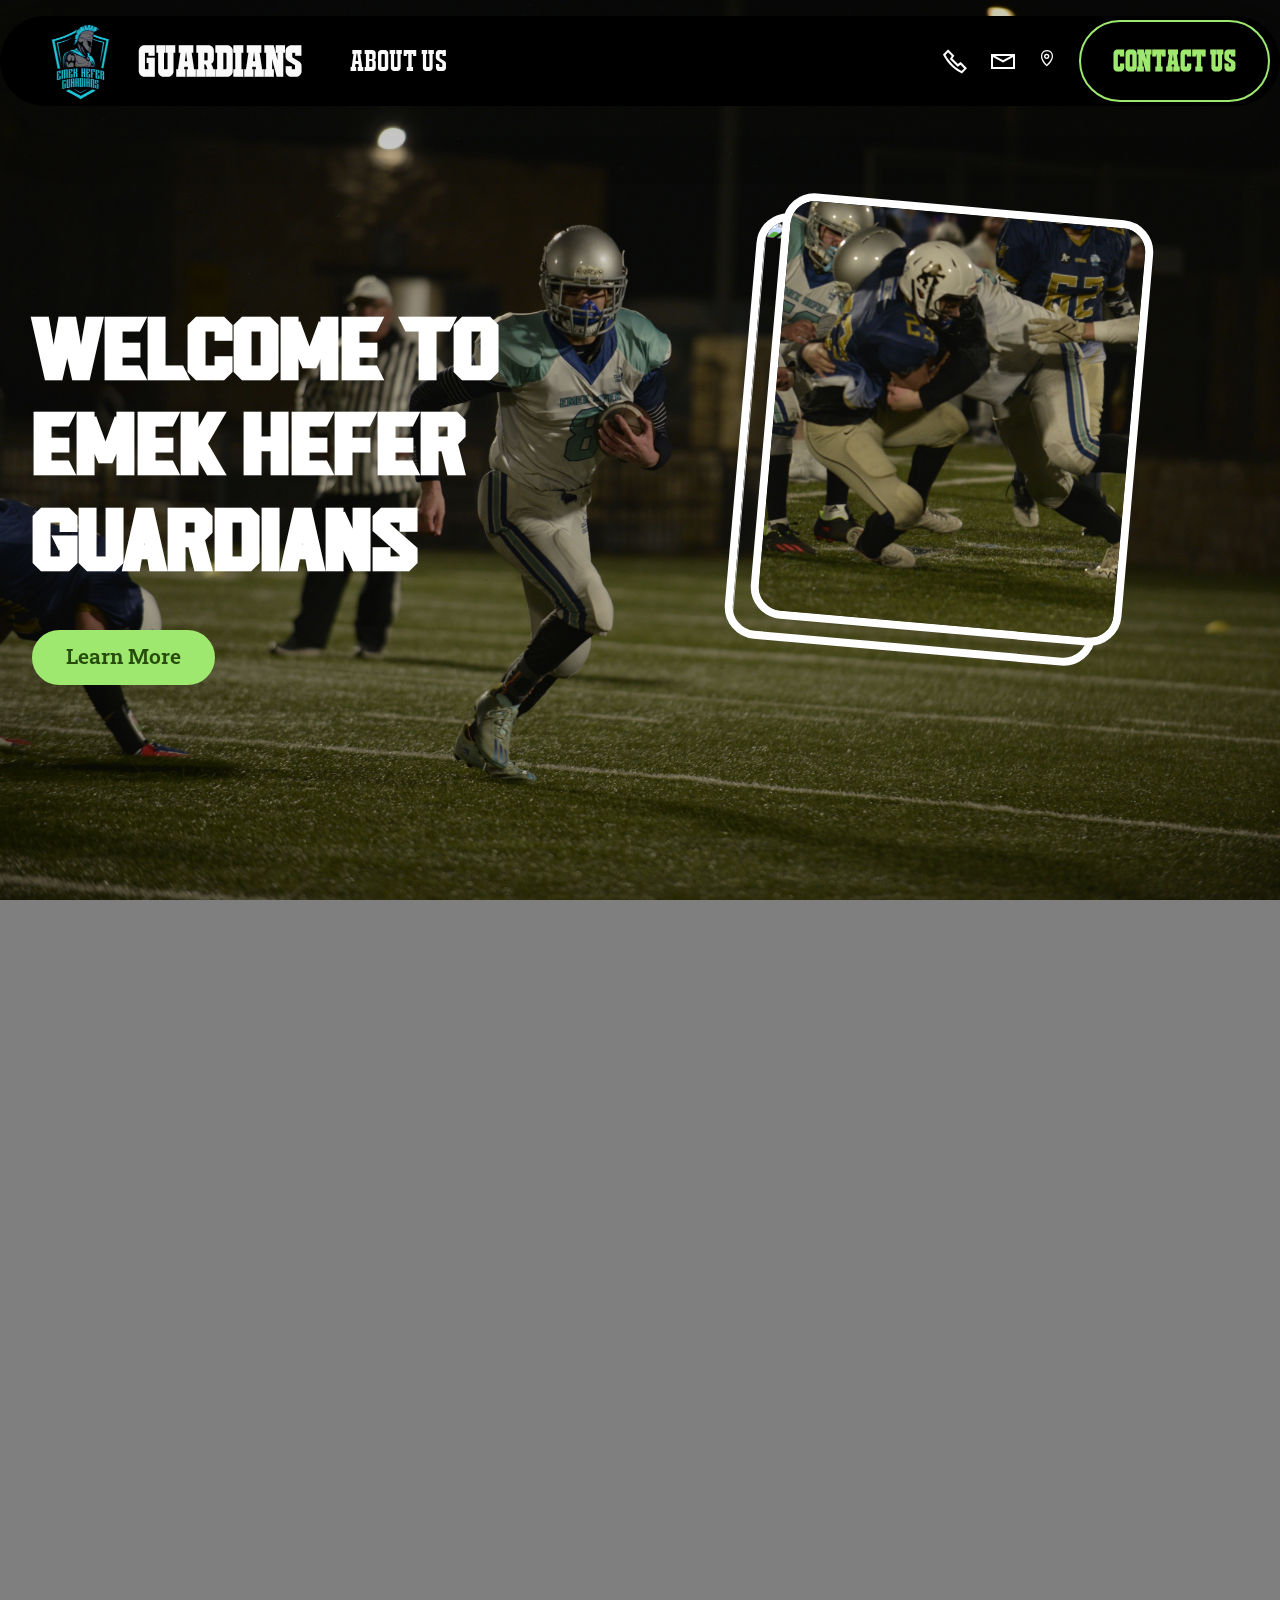
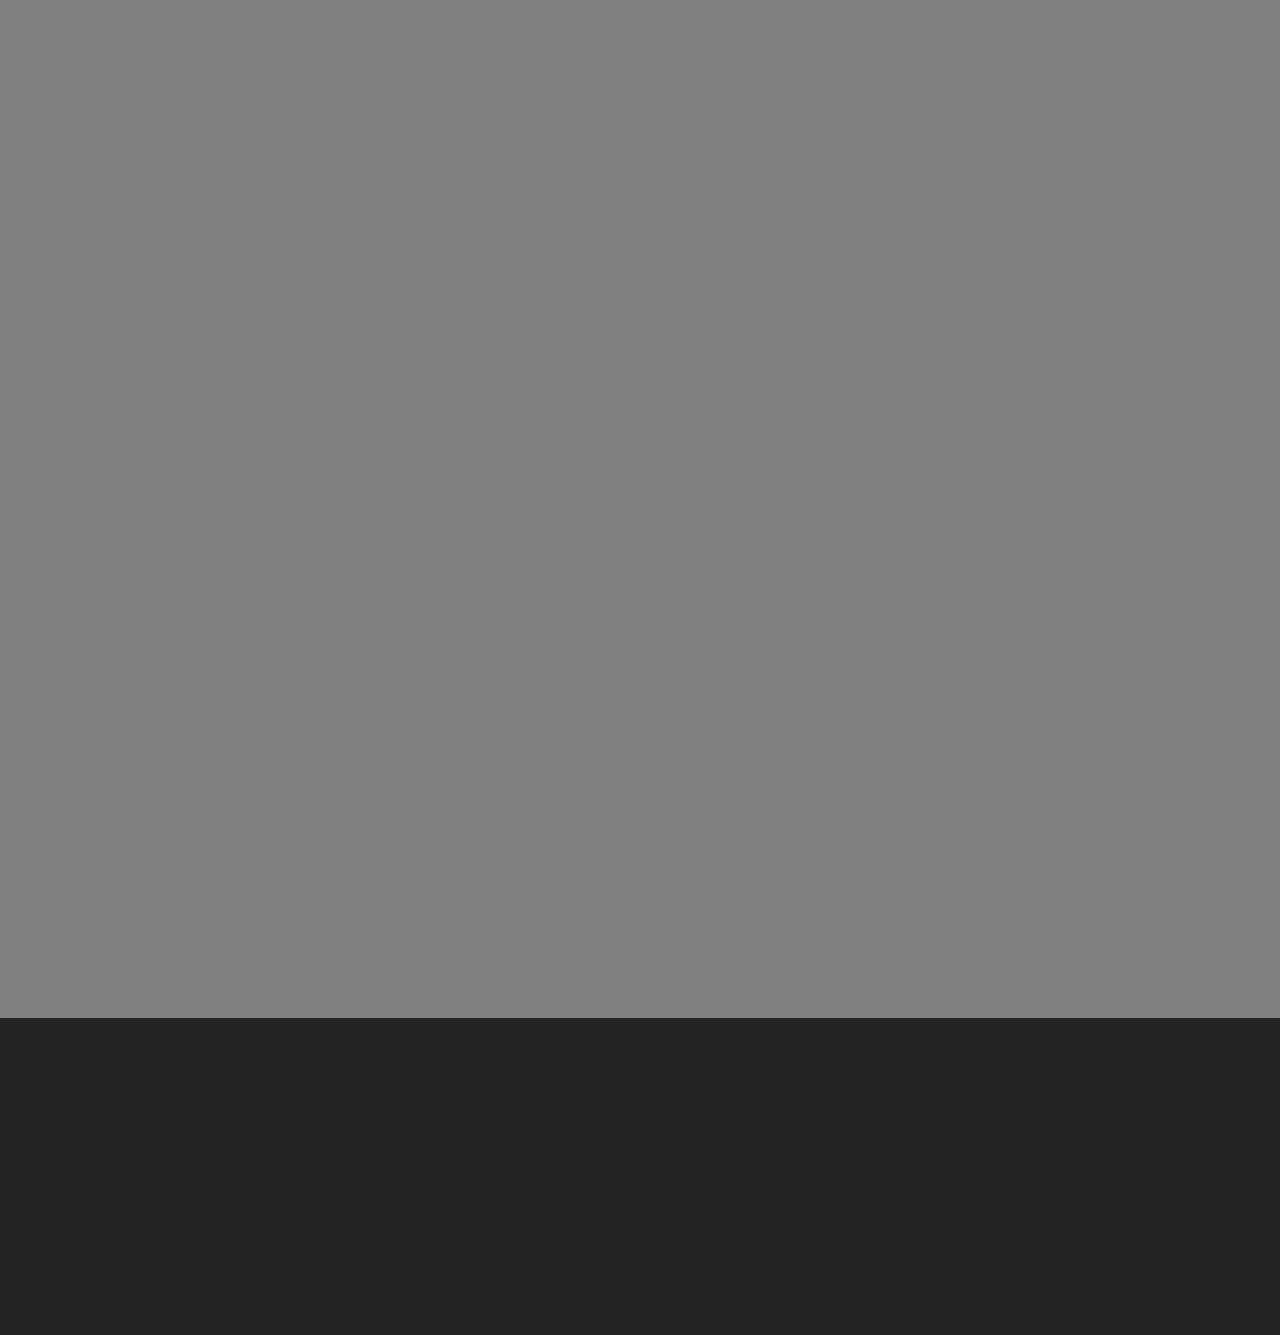
==== commit c343f164: "Add files via upload" ====
--- a/index.html
+++ b/index.html
@@ -1,10 +1,10 @@
 <!DOCTYPE html>
 <html  >
 <head>
-  <!-- Site made with Mobirise Website Builder v5.9.8, https://mobirise.com -->
+  
   <meta charset="UTF-8">
   <meta http-equiv="X-UA-Compatible" content="IE=edge">
-  <meta name="generator" content="Mobirise v5.9.8, mobirise.com">
+  
   <meta name="viewport" content="width=device-width, initial-scale=1, minimum-scale=1">
   <link rel="shortcut icon" href="assets/images/image-removebg-preview-175x174.png" type="image/x-icon">
   <meta name="description" content="">
@@ -25,7 +25,7 @@
   <noscript><link rel="stylesheet" href="https://fonts.googleapis.com/css?family=Ubuntu:300,300i,400,400i,500,500i,700,700i&display=swap"></noscript>
   <link rel="preload" href="https://fonts.googleapis.com/css?family=Roboto+Slab:100,200,300,400,500,600,700,800,900&display=swap" as="style" onload="this.onload=null;this.rel='stylesheet'">
   <noscript><link rel="stylesheet" href="https://fonts.googleapis.com/css?family=Roboto+Slab:100,200,300,400,500,600,700,800,900&display=swap"></noscript>
-  <link rel="preload" as="style" href="assets/mobirise/css/mbr-additional.css"><link rel="stylesheet" href="assets/mobirise/css/mbr-additional.css" type="text/css">
+  <link rel="preload" as="style" href="assets/mobirise/css/mbr-additional.css?v=5msT9D"><link rel="stylesheet" href="assets/mobirise/css/mbr-additional.css?v=5msT9D" type="text/css">
 
   
   
@@ -33,7 +33,7 @@
 </head>
 <body>
   
-  <section data-bs-version="5.1" class="menu menu1 cid-tXvcsZB5L2" once="menu" id="menu01-0">
+  <section data-bs-version="5.1" class="menu menu1 cid-ubNArWXA65" once="menu" id="menu01-17">
 	
 
 	<nav class="navbar navbar-dropdown navbar-fixed-top navbar-expand-lg">
@@ -41,7 +41,7 @@
 			<div class="navbar-brand">
 				<span class="navbar-logo">
 					<a href="index.html">
-						<img src="assets/images/image-removebg-preview-175x174.png" alt="Mobirise Website Builder" style="height: 5rem;">
+						<img src="assets/images/image-removebg-preview-175x174.png" alt="" style="height: 5rem;">
 					</a>
 				</span>
 				<span class="navbar-caption-wrap"><a class="navbar-caption text-white text-primary display-5" href="index.html">guardians</a></span>
@@ -76,37 +76,39 @@
 					
 					
 				</div>
-				<div class="navbar-buttons mbr-section-btn"><a class="btn btn-primary-outline display-2" href="page6.html">join to family</a></div>
+				<div class="navbar-buttons mbr-section-btn"><a class="btn btn-primary-outline display-2" href="page6.html">contact us</a></div>
 			</div>
 		</div>
 	</nav>
 </section>
 
-<section data-bs-version="5.1" class="header1 cid-tXALGHaWOf mbr-fullscreen" id="header01-2">
-	
-
-	
-	
-
-	<div class="container-fluid">
-		<div class="row justify-content-center">
-			<div class="col-12 col-md-12 col-lg-6 image-wrapper">
-				<img class="w-100" src="assets/images/mbr-1668x1686.jpg" alt="Mobirise Website Builder">
-			</div>
-			<div class="col-12 col-lg col-md-12">
-				<div class="text-wrapper align-left">
-					<h1 class="mbr-section-title mbr-fonts-style mb-4 display-5"><strong>emek hefer guardians</strong></h1>
-					<p class="mbr-text mbr-fonts-style mb-4 display-2">Welcome to the official website of the Emek Hefer Guardians, a prominent American football team proudly representing the Emek Hefer region in the AFL (Israel Football League). Our dedicated team, under the leadership of Coach Omri, strives for excellence both on and off the field.
-<br>
-<br></p>
-					<div class="mbr-section-btn mt-3"><a class="btn btn-danger-outline display-2" href="page5.html">our story</a></div>
-				</div>
-			</div>
-		</div>
-	</div>
-</section>
-
-<section data-bs-version="5.1" class="header19 cid-tYDboDLcl8 mbr-fullscreen mbr-parallax-background" id="header19-12">
+<section data-bs-version="5.1" class="header3 cid-ubHA70rgqS mbr-fullscreen mbr-parallax-background" id="header3-13">
+    
+
+    
+    <div class="mbr-overlay" style="opacity: 0.2; background-color: rgb(0, 0, 0);">
+    </div>
+
+    <div class="container">
+        <div class="row">
+            <div class="col-12 col-lg-6 col-md-12 text">
+                <div class="text-wrapper">
+                    
+                    <h1 class="mbr-section-title mbr-fonts-style display-1"><strong><br>Welcome to emek hefer guardians<br></strong></h1>
+                    <div class="mbr-section-btn"><a class="btn btn-primary display-4" href="#">Learn More</a></div>
+                </div>
+            </div>
+            <div class="col-12 col-lg-6">
+                <div class="image-wrapper">
+                    <img class="image-absolute" src="assets/images/aa79732.jpg" alt="">
+                    <img src="assets/images/aa70493.jpeg" alt="">
+                </div>
+            </div>
+        </div>
+    </div>
+</section>
+
+<section data-bs-version="5.1" class="header19 cid-ubNAChL0GL mbr-fullscreen mbr-parallax-background" id="header19-19">
   
   <div class="mbr-overlay">
   </div>
@@ -116,7 +118,7 @@
         <h1 class="mbr-section-title mbr-fonts-style mb-4 display-1">
           <strong>who we are</strong></h1>
         <p class="mbr-fonts-style mbr-text mb-4 display-5"><br>
-<br>Welcome to the home of the Emek Hefer Guardians, a football team that transcends the boundaries of sport and community. Established in 2o21, we are more than just a team; we are a collective of individuals bound by a shared love for American football and a commitment to excellence.</p>
+<br>Welcome to the home of the Emek Hefer Guardians, <br>a football team that transcends the boundaries of sport and community. Established in 2o21, we are more than just a team; we are a collective of individuals bound by a shared love for American football and a commitment to excellence.</p>
         
         
       </div>
@@ -124,19 +126,19 @@
   </div>
 </section>
 
-<section data-bs-version="5.1" class="clients3 cid-tXBmmUN2Ts" id="clients03-t">
-  
-
-  
-  
+<section data-bs-version="5.1" class="clients3 cid-ubNBSmLCEL" id="clients03-1a">
+  
+
+  
+  <div class="mbr-overlay" style="opacity: 0.5; background-color: rgb(0, 0, 0);"></div>
   <div class="container">
     <div class="row justify-content-center">
       <div class="col-12 content-head">
         <div class="mb-5">
           <h5 class="mbr-section-title mbr-fonts-style mb-0 display-1">
-            <strong><br>Our teams</strong></h5>
+            <strong><br>our teams</strong></h5>
           <div class="col-12">
-            <h6 class="mbr-section-subtitle mbr-fonts-style mb-0 mt-4 display-2">Welcome to the heart of Emek Hefer Guardians where the spirit of American football thrives! Our organization boasts three distinct teams catering to various age groups, each embodying the values of teamwork, skill development, and a passion for the game.</h6>
+            <h6 class="mbr-section-subtitle mbr-fonts-style mb-0 mt-4 display-2"></h6>
           </div>
         </div>
       </div>
@@ -146,7 +148,7 @@
       <div class="item features-without-image col-12 col-lg-4 active">
         <div class="item-wrapper">
           <div class="img-wrapper">
-            <img src="assets/images/mbr-400x267.jpg" alt="Mobirise Website Builder">
+            <img src="assets/images/aa79732-3.png" alt="">
           </div>
           <div class="card-box align-center">
             
@@ -159,7 +161,7 @@
       </div><div class="item features-without-image col-12 col-lg-4">
         <div class="item-wrapper">
           <div class="img-wrapper">
-            <img src="assets/images/mbr-400x266.jpg" alt="Mobirise Website Builder" data-slide-to="1" data-bs-slide-to="1">
+            <img src="assets/images/aa70637.png" alt="" data-slide-to="1" data-bs-slide-to="1">
           </div>
           <div class="card-box align-center">
             
@@ -172,7 +174,7 @@
       </div><div class="item features-without-image col-12 col-lg-4">
         <div class="item-wrapper">
           <div class="img-wrapper">
-            <img src="assets/images/mbr-1-400x267.jpg" alt="Mobirise Website Builder" data-slide-to="2" data-bs-slide-to="2">
+            <img src="assets/images/aa79775.png" alt="" data-slide-to="2" data-bs-slide-to="2">
           </div>
           <div class="card-box align-center">
             
@@ -186,40 +188,6 @@
       
     </div>
   </div>
-</section>
-
-<section data-bs-version="5.1" class="contacts2 map1 cid-tXASwZMfna" id="contacts02-3">
-
-    
-
-    
-    <div class="container">
-        <div class="row justify-content-center">
-            <div class="col-12 content-head">
-                <div class="mbr-section-head mb-5">
-                    <h3 class="mbr-section-title mbr-fonts-style align-center mb-0 display-2">
-                        <strong>Contacts</strong>
-                    </h3>
-                    
-                </div>
-            </div>
-        </div>
-        <div class="row justify-content-center mt-4">
-            <div class="card col-12 col-md-6">
-                <div class="card-wrapper">
-                    <div class="text-wrapper">
-                        <h5 class="cardTitle mbr-fonts-style mb-2 display-7">
-                        <strong><a href="page6.html" class="text-primary">Contact Us</a></strong>
-                    </h5>
-                    <ul class="list mbr-fonts-style display-4"><p>We value your feedback, inquiries, and support. Feel free to get in touch with us&nbsp;<br>email guardians@gmail.com<br>phone 0509999999<br>social media: instagram</p></ul>
-                    </div>
-                </div>
-            </div>
-            <div class="map-wrapper col-12 col-md-6">
-                <div class="google-map"><iframe frameborder="0" style="border:0" src="https://www.google.com/maps/embed?pb=!1m14!1m8!1m3!1d6045.3003145248895!2d-73.9884657!3d40.7477229!3m2!1i1024!2i768!4f13.1!3m3!1m2!1s0x89c259a9ac1f1b85%3A0x7e33d1c0e7af3be4!2zMzUwIDV0aCBBdmUsIE5ldyBZb3JrLCBOWSAxMDExOCwg0KHQqNCQ!5e0!3m2!1sru!2sru!4v1689597362021!5m2!1sen!2sen" allowfullscreen=""></iframe></div>
-            </div>
-        </div>
-    </div>
 </section>
 
 <section data-bs-version="5.1" class="footer3 cid-tXASAQyV09" once="footers" id="footer03-4">
@@ -255,10 +223,20 @@
             </div>
             <div class="col-12 mt-5">
                 <p class="mbr-fonts-style copyright display-7">
-                    <a href="https://ims-network.org/" class="text-success" target="_blank">©</a>2023 Emek Hefer Guardians. All rights reserved.<br>All rights to the logos are reserved to the respective companies that own these logos<br><br><a href="https://ims-network.org/" class="text-success">run on ims cloud☁️</a></p>
-            </div>
-        </div>
-    </div>
+                    <a href="https://ims-network.org/" class="text-success" target="_blank">©</a>2024 Emek Hefer Guardians. All rights reserved.<br>All rights to the logos are reserved to the respective companies that own these logos<br><br><a href="https://ims-network.org/" class="text-success">run on ims cloud☁️</a></p>
+            </div>
+        </div>
+    </div>
+</section>
+
+
+<script src="assets/bootstrap/js/bootstrap.bundle.min.js"></script>
+  <script src="assets/parallax/jarallax.js"></script>
+  <script src="assets/smoothscroll/smooth-scroll.js"></script>
+  <script src="assets/ytplayer/index.js"></script>
+  <script src="assets/dropdown/js/navbar-dropdown.js"></script>
+  <script src="assets/theme/js/script.js"></script>
+  
   
   
  <div id="scrollToTop" class="scrollToTop mbr-arrow-up"><a style="text-align: center;"><i class="mbr-arrow-up-icon mbr-arrow-up-icon-cm cm-icon cm-icon-smallarrow-up"></i></a></div>
--- a/assets/theme/css/style.css
+++ b/assets/theme/css/style.css
@@ -955,11 +955,4 @@
     width: 300% !important;
     left: -100% !important;
   }
-}.engine {
-	position: absolute;
-	text-indent: -2400px;
-	text-align: center;
-	padding: 0;
-	top: 0;
-	left: -2400px;
 }--- a/assets/mobirise/css/mbr-additional.css
+++ b/assets/mobirise/css/mbr-additional.css
@@ -0,0 +1,4267 @@
+.btn {
+  border-width: 2px;
+}
+img,
+.card-wrap,
+.card-wrapper,
+.video-wrapper,
+.mbr-figure iframe,
+.google-map iframe,
+.slide-content,
+.plan,
+.card,
+.item-wrapper {
+  border-radius: 2rem !important;
+}
+.video-wrapper {
+  overflow: hidden;
+}
+body {
+  font-family: Inter Tight;
+}
+.display-1 {
+  font-family: 'LordcorpsStencil-rg4dx';
+  font-size: 6.4rem;
+  line-height: 1;
+}
+.display-1 > .mbr-iconfont {
+  font-size: 8rem;
+}
+.display-2 {
+  font-family: 'JackportRegularNcv-BeY3';
+  font-size: 2rem;
+  line-height: 1;
+}
+.display-2 > .mbr-iconfont {
+  font-size: 2.5rem;
+}
+.display-4 {
+  font-family: 'Roboto Slab', serif;
+  font-size: 1.4rem;
+  line-height: 1.5;
+}
+.display-4 > .mbr-iconfont {
+  font-size: 1.75rem;
+}
+.display-5 {
+  font-family: 'JackportRegularNcv-BeY3';
+  font-size: 3rem;
+  line-height: 1.5;
+}
+.display-5 > .mbr-iconfont {
+  font-size: 3.75rem;
+}
+.display-7 {
+  font-family: 'Ubuntu', sans-serif;
+  font-size: 1.8rem;
+  line-height: 1.3;
+}
+.display-7 > .mbr-iconfont {
+  font-size: 2.25rem;
+}
+/* ---- Fluid typography for mobile devices ---- */
+/* 1.4 - font scale ratio ( bootstrap == 1.42857 ) */
+/* 100vw - current viewport width */
+/* (48 - 20)  48 == 48rem == 768px, 20 == 20rem == 320px(minimal supported viewport) */
+/* 0.65 - min scale variable, may vary */
+@media (max-width: 992px) {
+  .display-1 {
+    font-size: 5.12rem;
+  }
+}
+@media (max-width: 768px) {
+  .display-1 {
+    font-size: 4.48rem;
+    font-size: calc( 2.89rem + (6.4 - 2.89) * ((100vw - 20rem) / (48 - 20)));
+    line-height: calc( 1.1 * (2.89rem + (6.4 - 2.89) * ((100vw - 20rem) / (48 - 20))));
+  }
+  .display-2 {
+    font-size: 1.6rem;
+    font-size: calc( 1.35rem + (2 - 1.35) * ((100vw - 20rem) / (48 - 20)));
+    line-height: calc( 1.3 * (1.35rem + (2 - 1.35) * ((100vw - 20rem) / (48 - 20))));
+  }
+  .display-4 {
+    font-size: 1.12rem;
+    font-size: calc( 1.14rem + (1.4 - 1.14) * ((100vw - 20rem) / (48 - 20)));
+    line-height: calc( 1.4 * (1.14rem + (1.4 - 1.14) * ((100vw - 20rem) / (48 - 20))));
+  }
+  .display-5 {
+    font-size: 2.4rem;
+    font-size: calc( 1.7rem + (3 - 1.7) * ((100vw - 20rem) / (48 - 20)));
+    line-height: calc( 1.4 * (1.7rem + (3 - 1.7) * ((100vw - 20rem) / (48 - 20))));
+  }
+  .display-7 {
+    font-size: 1.44rem;
+    font-size: calc( 1.28rem + (1.8 - 1.28) * ((100vw - 20rem) / (48 - 20)));
+    line-height: calc( 1.4 * (1.28rem + (1.8 - 1.28) * ((100vw - 20rem) / (48 - 20))));
+  }
+}
+@media (min-width: 992px) and (max-width: 1400px) {
+  .display-1 {
+    font-size: 4.48rem;
+    font-size: calc( 2.89rem + (6.4 - 2.89) * ((100vw - 62rem) / (87 - 62)));
+    line-height: calc( 1.1 * (2.89rem + (6.4 - 2.89) * ((100vw - 62rem) / (87 - 62))));
+  }
+  .display-2 {
+    font-size: 1.6rem;
+    font-size: calc( 1.35rem + (2 - 1.35) * ((100vw - 62rem) / (87 - 62)));
+    line-height: calc( 1.3 * (1.35rem + (2 - 1.35) * ((100vw - 62rem) / (87 - 62))));
+  }
+  .display-4 {
+    font-size: 1.12rem;
+    font-size: calc( 1.14rem + (1.4 - 1.14) * ((100vw - 62rem) / (87 - 62)));
+    line-height: calc( 1.4 * (1.14rem + (1.4 - 1.14) * ((100vw - 62rem) / (87 - 62))));
+  }
+  .display-5 {
+    font-size: 2.4rem;
+    font-size: calc( 1.7rem + (3 - 1.7) * ((100vw - 62rem) / (87 - 62)));
+    line-height: calc( 1.4 * (1.7rem + (3 - 1.7) * ((100vw - 62rem) / (87 - 62))));
+  }
+  .display-7 {
+    font-size: 1.44rem;
+    font-size: calc( 1.28rem + (1.8 - 1.28) * ((100vw - 62rem) / (87 - 62)));
+    line-height: calc( 1.4 * (1.28rem + (1.8 - 1.28) * ((100vw - 62rem) / (87 - 62))));
+  }
+}
+/* Buttons */
+.btn {
+  padding: 1.25rem 2rem;
+  border-radius: 4px;
+}
+@media (max-width: 767px) {
+  .btn {
+    padding: 0.75rem 1.5rem;
+  }
+}
+.btn-sm {
+  padding: 0.6rem 1.2rem;
+  border-radius: 4px;
+}
+.btn-md {
+  padding: 0.6rem 1.2rem;
+  border-radius: 4px;
+}
+.btn-lg {
+  padding: 1.25rem 2rem;
+  border-radius: 4px;
+}
+.bg-primary {
+  background-color: #9fe870 !important;
+}
+.bg-success {
+  background-color: #000000 !important;
+}
+.bg-info {
+  background-color: #320707 !important;
+}
+.bg-warning {
+  background-color: #a0e2e1 !important;
+}
+.bg-danger {
+  background-color: #ffea64 !important;
+}
+.btn-primary,
+.btn-primary:active {
+  background-color: #9fe870 !important;
+  border-color: #9fe870 !important;
+  color: #264d0c !important;
+  box-shadow: none;
+}
+.btn-primary:hover,
+.btn-primary:focus,
+.btn-primary.focus,
+.btn-primary.active {
+  color: inherit;
+  background-color: #bcef9c !important;
+  border-color: #bcef9c !important;
+  box-shadow: none;
+}
+.btn-primary.disabled,
+.btn-primary:disabled {
+  color: #264d0c !important;
+  background-color: #bcef9c !important;
+  border-color: #bcef9c !important;
+}
+.btn-secondary,
+.btn-secondary:active {
+  background-color: #ffd7ef !important;
+  border-color: #ffd7ef !important;
+  color: #d70081 !important;
+  box-shadow: none;
+}
+.btn-secondary:hover,
+.btn-secondary:focus,
+.btn-secondary.focus,
+.btn-secondary.active {
+  color: inherit;
+  background-color: #ffffff !important;
+  border-color: #ffffff !important;
+  box-shadow: none;
+}
+.btn-secondary.disabled,
+.btn-secondary:disabled {
+  color: #d70081 !important;
+  background-color: #ffffff !important;
+  border-color: #ffffff !important;
+}
+.btn-info,
+.btn-info:active {
+  background-color: #320707 !important;
+  border-color: #320707 !important;
+  color: #ffffff !important;
+  box-shadow: none;
+}
+.btn-info:hover,
+.btn-info:focus,
+.btn-info.focus,
+.btn-info.active {
+  color: inherit;
+  background-color: #5f0d0d !important;
+  border-color: #5f0d0d !important;
+  box-shadow: none;
+}
+.btn-info.disabled,
+.btn-info:disabled {
+  color: #ffffff !important;
+  background-color: #5f0d0d !important;
+  border-color: #5f0d0d !important;
+}
+.btn-success,
+.btn-success:active {
+  background-color: #000000 !important;
+  border-color: #000000 !important;
+  color: #ffffff !important;
+  box-shadow: none;
+}
+.btn-success:hover,
+.btn-success:focus,
+.btn-success.focus,
+.btn-success.active {
+  color: inherit;
+  background-color: #1a1a1a !important;
+  border-color: #1a1a1a !important;
+  box-shadow: none;
+}
+.btn-success.disabled,
+.btn-success:disabled {
+  color: #ffffff !important;
+  background-color: #1a1a1a !important;
+  border-color: #1a1a1a !important;
+}
+.btn-warning,
+.btn-warning:active {
+  background-color: #a0e2e1 !important;
+  border-color: #a0e2e1 !important;
+  color: #1f6463 !important;
+  box-shadow: none;
+}
+.btn-warning:hover,
+.btn-warning:focus,
+.btn-warning.focus,
+.btn-warning.active {
+  color: inherit;
+  background-color: #c7eeed !important;
+  border-color: #c7eeed !important;
+  box-shadow: none;
+}
+.btn-warning.disabled,
+.btn-warning:disabled {
+  color: #1f6463 !important;
+  background-color: #c7eeed !important;
+  border-color: #c7eeed !important;
+}
+.btn-danger,
+.btn-danger:active {
+  background-color: #ffea64 !important;
+  border-color: #ffea64 !important;
+  color: #645600 !important;
+  box-shadow: none;
+}
+.btn-danger:hover,
+.btn-danger:focus,
+.btn-danger.focus,
+.btn-danger.active {
+  color: inherit;
+  background-color: #fff197 !important;
+  border-color: #fff197 !important;
+  box-shadow: none;
+}
+.btn-danger.disabled,
+.btn-danger:disabled {
+  color: #645600 !important;
+  background-color: #fff197 !important;
+  border-color: #fff197 !important;
+}
+.btn-white,
+.btn-white:active {
+  background-color: #eff0ec !important;
+  border-color: #eff0ec !important;
+  color: #757b62 !important;
+  box-shadow: none;
+}
+.btn-white:hover,
+.btn-white:focus,
+.btn-white.focus,
+.btn-white.active {
+  color: inherit;
+  background-color: #ffffff !important;
+  border-color: #ffffff !important;
+  box-shadow: none;
+}
+.btn-white.disabled,
+.btn-white:disabled {
+  color: #757b62 !important;
+  background-color: #ffffff !important;
+  border-color: #ffffff !important;
+}
+.btn-black,
+.btn-black:active {
+  background-color: #232323 !important;
+  border-color: #232323 !important;
+  color: #ffffff !important;
+  box-shadow: none;
+}
+.btn-black:hover,
+.btn-black:focus,
+.btn-black.focus,
+.btn-black.active {
+  color: inherit;
+  background-color: #3d3d3d !important;
+  border-color: #3d3d3d !important;
+  box-shadow: none;
+}
+.btn-black.disabled,
+.btn-black:disabled {
+  color: #ffffff !important;
+  background-color: #3d3d3d !important;
+  border-color: #3d3d3d !important;
+}
+.btn-primary-outline,
+.btn-primary-outline:active {
+  background-color: transparent !important;
+  border-color: #9fe870;
+  color: #9fe870;
+}
+.btn-primary-outline:hover,
+.btn-primary-outline:focus,
+.btn-primary-outline.focus,
+.btn-primary-outline.active {
+  color: #6ddc25 !important;
+  background-color: transparent !important;
+  border-color: #6ddc25 !important;
+  box-shadow: none !important;
+}
+.btn-primary-outline.disabled,
+.btn-primary-outline:disabled {
+  color: #264d0c !important;
+  background-color: #9fe870 !important;
+  border-color: #9fe870 !important;
+}
+.btn-secondary-outline,
+.btn-secondary-outline:active {
+  background-color: transparent !important;
+  border-color: #ffd7ef;
+  color: #ffd7ef;
+}
+.btn-secondary-outline:hover,
+.btn-secondary-outline:focus,
+.btn-secondary-outline.focus,
+.btn-secondary-outline.active {
+  color: #ff80cc !important;
+  background-color: transparent !important;
+  border-color: #ff80cc !important;
+  box-shadow: none !important;
+}
+.btn-secondary-outline.disabled,
+.btn-secondary-outline:disabled {
+  color: #d70081 !important;
+  background-color: #ffd7ef !important;
+  border-color: #ffd7ef !important;
+}
+.btn-info-outline,
+.btn-info-outline:active {
+  background-color: transparent !important;
+  border-color: #320707;
+  color: #320707;
+}
+.btn-info-outline:hover,
+.btn-info-outline:focus,
+.btn-info-outline.focus,
+.btn-info-outline.active {
+  color: #000000 !important;
+  background-color: transparent !important;
+  border-color: #000000 !important;
+  box-shadow: none !important;
+}
+.btn-info-outline.disabled,
+.btn-info-outline:disabled {
+  color: #ffffff !important;
+  background-color: #320707 !important;
+  border-color: #320707 !important;
+}
+.btn-success-outline,
+.btn-success-outline:active {
+  background-color: transparent !important;
+  border-color: #000000;
+  color: #000000;
+}
+.btn-success-outline:hover,
+.btn-success-outline:focus,
+.btn-success-outline.focus,
+.btn-success-outline.active {
+  color: #000000 !important;
+  background-color: transparent !important;
+  border-color: #000000 !important;
+  box-shadow: none !important;
+}
+.btn-success-outline.disabled,
+.btn-success-outline:disabled {
+  color: #ffffff !important;
+  background-color: #000000 !important;
+  border-color: #000000 !important;
+}
+.btn-warning-outline,
+.btn-warning-outline:active {
+  background-color: transparent !important;
+  border-color: #a0e2e1;
+  color: #a0e2e1;
+}
+.btn-warning-outline:hover,
+.btn-warning-outline:focus,
+.btn-warning-outline.focus,
+.btn-warning-outline.active {
+  color: #5ececc !important;
+  background-color: transparent !important;
+  border-color: #5ececc !important;
+  box-shadow: none !important;
+}
+.btn-warning-outline.disabled,
+.btn-warning-outline:disabled {
+  color: #1f6463 !important;
+  background-color: #a0e2e1 !important;
+  border-color: #a0e2e1 !important;
+}
+.btn-danger-outline,
+.btn-danger-outline:active {
+  background-color: transparent !important;
+  border-color: #ffea64;
+  color: #ffea64;
+}
+.btn-danger-outline:hover,
+.btn-danger-outline:focus,
+.btn-danger-outline.focus,
+.btn-danger-outline.active {
+  color: #ffde0d !important;
+  background-color: transparent !important;
+  border-color: #ffde0d !important;
+  box-shadow: none !important;
+}
+.btn-danger-outline.disabled,
+.btn-danger-outline:disabled {
+  color: #645600 !important;
+  background-color: #ffea64 !important;
+  border-color: #ffea64 !important;
+}
+.btn-black-outline,
+.btn-black-outline:active {
+  background-color: transparent !important;
+  border-color: #232323;
+  color: #232323;
+}
+.btn-black-outline:hover,
+.btn-black-outline:focus,
+.btn-black-outline.focus,
+.btn-black-outline.active {
+  color: #000000 !important;
+  background-color: transparent !important;
+  border-color: #000000 !important;
+  box-shadow: none !important;
+}
+.btn-black-outline.disabled,
+.btn-black-outline:disabled {
+  color: #ffffff !important;
+  background-color: #232323 !important;
+  border-color: #232323 !important;
+}
+.btn-white-outline,
+.btn-white-outline:active {
+  background-color: transparent !important;
+  border-color: #fafafa;
+  color: #fafafa;
+}
+.btn-white-outline:hover,
+.btn-white-outline:focus,
+.btn-white-outline.focus,
+.btn-white-outline.active {
+  color: #cfcfcf !important;
+  background-color: transparent !important;
+  border-color: #cfcfcf !important;
+  box-shadow: none !important;
+}
+.btn-white-outline.disabled,
+.btn-white-outline:disabled {
+  color: #7a7a7a !important;
+  background-color: #fafafa !important;
+  border-color: #fafafa !important;
+}
+.text-primary {
+  color: #9fe870 !important;
+}
+.text-secondary {
+  color: #ffd7ef !important;
+}
+.text-success {
+  color: #000000 !important;
+}
+.text-info {
+  color: #320707 !important;
+}
+.text-warning {
+  color: #a0e2e1 !important;
+}
+.text-danger {
+  color: #ffea64 !important;
+}
+.text-white {
+  color: #fafafa !important;
+}
+.text-black {
+  color: #232323 !important;
+}
+a.text-primary:hover,
+a.text-primary:focus,
+a.text-primary.active {
+  color: #66d022 !important;
+}
+a.text-secondary:hover,
+a.text-secondary:focus,
+a.text-secondary.active {
+  color: #ff71c6 !important;
+}
+a.text-success:hover,
+a.text-success:focus,
+a.text-success.active {
+  color: #000000 !important;
+}
+a.text-info:hover,
+a.text-info:focus,
+a.text-info.active {
+  color: #000000 !important;
+}
+a.text-warning:hover,
+a.text-warning:focus,
+a.text-warning.active {
+  color: #52cac8 !important;
+}
+a.text-danger:hover,
+a.text-danger:focus,
+a.text-danger.active {
+  color: #fddb00 !important;
+}
+a.text-white:hover,
+a.text-white:focus,
+a.text-white.active {
+  color: #c7c7c7 !important;
+}
+a.text-black:hover,
+a.text-black:focus,
+a.text-black.active {
+  color: #000000 !important;
+}
+a[class*="text-"]:not(.nav-link):not(.dropdown-item):not([role]):not(.navbar-caption) {
+  transition: 0.2s;
+  position: relative;
+  background-image: linear-gradient(currentColor 50%, currentColor 50%);
+  background-size: 10000px 2px;
+  background-repeat: no-repeat;
+  background-position: 0 1.2em;
+}
+.nav-tabs .nav-link.active {
+  color: #9fe870;
+}
+.nav-tabs .nav-link:not(.active) {
+  color: #232323;
+}
+.alert-success {
+  background-color: #70c770;
+}
+.alert-info {
+  background-color: #320707;
+}
+.alert-warning {
+  background-color: #a0e2e1;
+}
+.alert-danger {
+  background-color: #ffea64;
+}
+.mbr-section-btn .btn:not(.btn-form) {
+  border-radius: 100px;
+}
+.mbr-gallery-filter li a {
+  border-radius: 100px !important;
+}
+.mbr-gallery-filter li.active .btn {
+  background-color: #9fe870;
+  border-color: #9fe870;
+  color: #306310;
+}
+.mbr-gallery-filter li.active .btn:focus {
+  box-shadow: none;
+}
+.nav-tabs .nav-link {
+  border-radius: 100px !important;
+}
+a,
+a:hover {
+  color: #9fe870;
+}
+.mbr-plan-header.bg-primary .mbr-plan-subtitle,
+.mbr-plan-header.bg-primary .mbr-plan-price-desc {
+  color: #ffffff;
+}
+.mbr-plan-header.bg-success .mbr-plan-subtitle,
+.mbr-plan-header.bg-success .mbr-plan-price-desc {
+  color: #b3b3b3;
+}
+.mbr-plan-header.bg-info .mbr-plan-subtitle,
+.mbr-plan-header.bg-info .mbr-plan-price-desc {
+  color: #f3abab;
+}
+.mbr-plan-header.bg-warning .mbr-plan-subtitle,
+.mbr-plan-header.bg-warning .mbr-plan-price-desc {
+  color: #ffffff;
+}
+.mbr-plan-header.bg-danger .mbr-plan-subtitle,
+.mbr-plan-header.bg-danger .mbr-plan-price-desc {
+  color: #ffffff;
+}
+/* Scroll to top button*/
+#scrollToTop a {
+  border-radius: 100px;
+}
+.form-control {
+  font-family: 'Ubuntu', sans-serif;
+  font-size: 1.8rem;
+  line-height: 1.3;
+  font-weight: 400;
+  border-radius: 40px !important;
+}
+.form-control > .mbr-iconfont {
+  font-size: 2.25rem;
+}
+.form-control:hover,
+.form-control:focus {
+  box-shadow: rgba(0, 0, 0, 0.07) 0px 1px 1px 0px, rgba(0, 0, 0, 0.07) 0px 1px 3px 0px, rgba(0, 0, 0, 0.03) 0px 0px 0px 1px;
+  border-color: #9fe870 !important;
+}
+.form-control:-webkit-input-placeholder {
+  font-family: 'Ubuntu', sans-serif;
+  font-size: 1.8rem;
+  line-height: 1.3;
+  font-weight: 400;
+}
+.form-control:-webkit-input-placeholder > .mbr-iconfont {
+  font-size: 2.25rem;
+}
+blockquote {
+  border-color: #9fe870;
+}
+/* Forms */
+.mbr-form .input-group-btn .btn {
+  border-radius: 100px !important;
+}
+.mbr-form .input-group-btn .btn:hover {
+  box-shadow: 0 10px 40px 0 rgba(0, 0, 0, 0.2);
+}
+.mbr-form .input-group-btn button[type="submit"] {
+  border-radius: 100px !important;
+  padding: 1rem 3rem;
+}
+.mbr-form .input-group-btn button[type="submit"]:hover {
+  box-shadow: 0 10px 40px 0 rgba(0, 0, 0, 0.2);
+}
+.jq-selectbox li:hover,
+.jq-selectbox li.selected {
+  background-color: #9fe870;
+  color: #000000;
+}
+.jq-number__spin {
+  transition: 0.25s ease;
+}
+.jq-number__spin:hover {
+  border-color: #9fe870;
+}
+.jq-selectbox .jq-selectbox__trigger-arrow,
+.jq-number__spin.minus:after,
+.jq-number__spin.plus:after {
+  transition: 0.4s;
+  border-top-color: #232323;
+  border-bottom-color: #232323;
+}
+.jq-selectbox:hover .jq-selectbox__trigger-arrow,
+.jq-number__spin.minus:hover:after,
+.jq-number__spin.plus:hover:after {
+  border-top-color: #9fe870;
+  border-bottom-color: #9fe870;
+}
+.xdsoft_datetimepicker .xdsoft_calendar td.xdsoft_default,
+.xdsoft_datetimepicker .xdsoft_calendar td.xdsoft_current,
+.xdsoft_datetimepicker .xdsoft_timepicker .xdsoft_time_box > div > div.xdsoft_current {
+  color: #000000 !important;
+  background-color: #9fe870 !important;
+  box-shadow: none !important;
+}
+.xdsoft_datetimepicker .xdsoft_calendar td:hover,
+.xdsoft_datetimepicker .xdsoft_timepicker .xdsoft_time_box > div > div:hover {
+  color: #000000 !important;
+  background: #ffd7ef !important;
+  box-shadow: none !important;
+}
+.lazy-bg {
+  background-image: none !important;
+}
+.lazy-placeholder:not(section),
+.lazy-none {
+  display: block;
+  position: relative;
+  padding-bottom: 56.25%;
+  width: 100%;
+  height: auto;
+}
+iframe.lazy-placeholder,
+.lazy-placeholder:after {
+  content: '';
+  position: absolute;
+  width: 200px;
+  height: 200px;
+  background: transparent no-repeat center;
+  background-size: contain;
+  top: 50%;
+  left: 50%;
+  transform: translateX(-50%) translateY(-50%);
+  background-image: url("data:image/svg+xml;charset=UTF-8,%3csvg width='32' height='32' viewBox='0 0 64 64' xmlns='http://www.w3.org/2000/svg' stroke='%239fe870' %3e%3cg fill='none' fill-rule='evenodd'%3e%3cg transform='translate(16 16)' stroke-width='2'%3e%3ccircle stroke-opacity='.5' cx='16' cy='16' r='16'/%3e%3cpath d='M32 16c0-9.94-8.06-16-16-16'%3e%3canimateTransform attributeName='transform' type='rotate' from='0 16 16' to='360 16 16' dur='1s' repeatCount='indefinite'/%3e%3c/path%3e%3c/g%3e%3c/g%3e%3c/svg%3e");
+}
+section.lazy-placeholder:after {
+  opacity: 0.5;
+}
+body {
+  overflow-x: hidden;
+}
+a {
+  transition: color 0.6s;
+}
+@media (max-width: 1400px) {
+  .container {
+    max-width: 100%;
+  }
+}
+@media (max-width: 1400px) and (min-width: 768px) {
+  .container {
+    padding-left: 32px;
+    padding-right: 32px;
+  }
+}
+@media (max-width: 1400px) and (min-width: 768px) {
+  .container-fluid {
+    padding-left: 32px;
+    padding-right: 32px;
+  }
+}
+@media (max-width: 767px) {
+  .container-fluid {
+    padding-left: 16px;
+    padding-right: 16px;
+  }
+}
+.cid-ubNArWXA65 {
+  z-index: 1000;
+  width: 100%;
+  position: relative;
+}
+.cid-ubNArWXA65 .dropdown-item:before {
+  font-family: Moririse2 !important;
+  content: "\e966";
+  display: inline-block;
+  width: 0;
+  position: absolute;
+  left: 1rem;
+  top: 0.5rem;
+  margin-right: 0.5rem;
+  line-height: 1;
+  font-size: inherit;
+  vertical-align: middle;
+  text-align: center;
+  overflow: hidden;
+  transform: scale(0, 1);
+  transition: all 0.25s ease-in-out;
+}
+@media (max-width: 767px) {
+  .cid-ubNArWXA65 .navbar-toggler {
+    transform: scale(0.8);
+  }
+}
+.cid-ubNArWXA65 .navbar-brand {
+  flex-shrink: 0;
+  align-items: center;
+  margin-right: 0;
+  padding: 10px 0;
+  transition: all 0.3s;
+  word-break: break-word;
+  z-index: 1;
+}
+.cid-ubNArWXA65 .navbar-brand img {
+  max-width: 100%;
+  max-height: 100%;
+  border-radius: 0px !important;
+}
+.cid-ubNArWXA65 .navbar-brand .navbar-caption {
+  line-height: inherit !important;
+}
+.cid-ubNArWXA65 .navbar-brand .navbar-logo a {
+  outline: none;
+}
+.cid-ubNArWXA65 .navbar-nav {
+  margin: auto;
+  margin-left: 0;
+}
+.cid-ubNArWXA65 .navbar-nav .nav-item {
+  padding: 0 !important;
+  transition: .3s all !important;
+}
+.cid-ubNArWXA65 .navbar-nav .nav-item .nav-link {
+  padding: 16px !important;
+  margin: 0 !important;
+  border-radius: 1rem !important;
+  transition: .3s all !important;
+}
+.cid-ubNArWXA65 .navbar-nav .nav-item .nav-link:hover {
+  background-color: rgba(27, 31, 10, 0.06);
+}
+.cid-ubNArWXA65 .navbar-nav .open .nav-link::after {
+  transform: rotate(180deg);
+}
+@media (min-width: 992px) {
+  .cid-ubNArWXA65 .navbar-nav .open .nav-link::before {
+    content: "";
+    width: 100%;
+    height: 20px;
+    top: 100%;
+    background: transparent;
+    position: absolute;
+  }
+}
+.cid-ubNArWXA65 .navbar-nav .dropdown-item {
+  padding: 12px !important;
+  border-radius: 0.5rem !important;
+  margin: 0 8px !important;
+  transition: .3s all !important;
+}
+.cid-ubNArWXA65 .navbar-nav .dropdown-item:hover {
+  background-color: rgba(27, 31, 10, 0.06);
+}
+@media (min-width: 992px) {
+  .cid-ubNArWXA65 .navbar-nav {
+    padding-left: 1.5rem;
+  }
+}
+.cid-ubNArWXA65 .nav-link {
+  width: fit-content;
+  position: relative;
+}
+.cid-ubNArWXA65 .navbar-logo {
+  padding-left: 2rem;
+  margin: 0 !important;
+}
+@media (max-width: 767px) {
+  .cid-ubNArWXA65 .navbar-logo {
+    padding-left: 1rem;
+  }
+}
+.cid-ubNArWXA65 .navbar-caption {
+  padding-left: 1rem;
+  padding-right: .5rem;
+}
+@media (max-width: 767px) {
+  .cid-ubNArWXA65 .nav-dropdown {
+    padding-bottom: 0.5rem;
+  }
+}
+.cid-ubNArWXA65 .nav-dropdown .link.dropdown-toggle::after {
+  margin-left: 0.5rem;
+  margin-top: 0.2rem;
+  transition: .3s all;
+}
+.cid-ubNArWXA65 .container {
+  display: flex;
+  height: 90px;
+  padding: 0.5rem 0.6rem;
+  flex-wrap: nowrap;
+  background: #000000 !important;
+  left: 0;
+  right: 0;
+  -webkit-box-pack: justify;
+  -ms-flex-pack: justify;
+  justify-content: flex-end;
+  -webkit-box-align: center;
+  -webkit-align-items: center;
+  -ms-flex-align: center;
+  align-items: center;
+  border-radius: 100vw;
+  margin-top: 1rem;
+  background-color: #000000;
+  box-shadow: 0 30px 60px 0 rgba(27, 31, 10, 0.08);
+}
+@media (max-width: 992px) {
+  .cid-ubNArWXA65 .container {
+    padding-right: 2rem;
+  }
+}
+@media (max-width: 767px) {
+  .cid-ubNArWXA65 .container {
+    width: 95%;
+    height: 56px !important;
+    padding-right: 1rem;
+    margin-top: 0rem;
+  }
+}
+.cid-ubNArWXA65 .iconfont-wrapper {
+  color: #ffffff !important;
+  font-size: 1.5rem;
+  padding-right: 0.5rem;
+}
+.cid-ubNArWXA65 .dropdown-menu {
+  flex-wrap: wrap;
+  flex-direction: column;
+  max-width: 100%;
+  padding: 12px 4px !important;
+  border-radius: 1.5rem;
+  transition: .3s all !important;
+  min-width: auto;
+  background: #000000;
+  background: #000000 !important;
+}
+.cid-ubNArWXA65 .nav-item:focus,
+.cid-ubNArWXA65 .nav-link:focus {
+  outline: none;
+}
+.cid-ubNArWXA65 .dropdown .dropdown-menu .dropdown-item {
+  width: auto;
+  transition: all 0.25s ease-in-out;
+}
+.cid-ubNArWXA65 .dropdown .dropdown-menu .dropdown-item::after {
+  right: 0.5rem;
+}
+.cid-ubNArWXA65 .dropdown .dropdown-menu .dropdown-item .mbr-iconfont {
+  margin-right: 0.5rem;
+  vertical-align: sub;
+}
+.cid-ubNArWXA65 .dropdown .dropdown-menu .dropdown-item .mbr-iconfont:before {
+  display: inline-block;
+  transform: scale(1, 1);
+  transition: all 0.25s ease-in-out;
+}
+.cid-ubNArWXA65 .collapsed .dropdown-menu .dropdown-item:before {
+  display: none;
+}
+.cid-ubNArWXA65 .collapsed .dropdown .dropdown-menu .dropdown-item {
+  padding: 0.235em 1.5em 0.235em 1.5em !important;
+  transition: none;
+  margin: 0 !important;
+}
+.cid-ubNArWXA65 .navbar {
+  min-height: 90px;
+  transition: all 0.3s;
+  border-bottom: 1px solid transparent;
+  background: transparent !important;
+  padding: 0 !important;
+  border: none !important;
+  box-shadow: none !important;
+  border-radius: 0 !important;
+}
+.cid-ubNArWXA65 .navbar.opened {
+  transition: all 0.3s;
+}
+.cid-ubNArWXA65 .navbar .dropdown-item {
+  padding: 0.5rem 1.8rem;
+}
+.cid-ubNArWXA65 .navbar .navbar-logo img {
+  width: auto;
+}
+.cid-ubNArWXA65 .navbar .navbar-collapse {
+  z-index: 1;
+  justify-content: flex-end;
+}
+.cid-ubNArWXA65 .navbar.collapsed {
+  justify-content: center;
+}
+.cid-ubNArWXA65 .navbar.collapsed .nav-item .nav-link::before {
+  display: none;
+}
+.cid-ubNArWXA65 .navbar.collapsed.opened .dropdown-menu {
+  top: 0;
+}
+@media (min-width: 992px) {
+  .cid-ubNArWXA65 .navbar.collapsed.opened:not(.navbar-short) .navbar-collapse {
+    max-height: calc(98.5vh - 5rem);
+  }
+}
+.cid-ubNArWXA65 .navbar.collapsed .dropdown-menu .dropdown-submenu {
+  left: 0 !important;
+}
+.cid-ubNArWXA65 .navbar.collapsed .dropdown-menu .dropdown-item:after {
+  right: auto;
+}
+.cid-ubNArWXA65 .navbar.collapsed .dropdown-menu .dropdown-toggle[data-toggle="dropdown-submenu"]:after {
+  margin-left: 0.5rem;
+  margin-top: 0.2rem;
+  border-top: 0.35em solid;
+  border-right: 0.35em solid transparent;
+  border-left: 0.35em solid transparent;
+  border-bottom: 0;
+  top: 41%;
+}
+.cid-ubNArWXA65 .navbar.collapsed ul.navbar-nav li {
+  margin: auto;
+}
+.cid-ubNArWXA65 .navbar.collapsed .dropdown-menu .dropdown-item {
+  padding: 0.25rem 1.5rem;
+  text-align: center;
+}
+.cid-ubNArWXA65 .navbar.collapsed .icons-menu {
+  padding-left: 0;
+  padding-right: 0;
+  padding-top: 0.5rem;
+  padding-bottom: 0.5rem;
+}
+@media (max-width: 767px) {
+  .cid-ubNArWXA65 .navbar {
+    min-height: 72px;
+  }
+  .cid-ubNArWXA65 .navbar .navbar-logo img {
+    height: 2rem !important;
+  }
+}
+@media (max-width: 991px) {
+  .cid-ubNArWXA65 .navbar .nav-item .nav-link::before {
+    display: none;
+  }
+  .cid-ubNArWXA65 .navbar.opened .dropdown-menu {
+    top: 0;
+  }
+  .cid-ubNArWXA65 .navbar .dropdown-menu .dropdown-submenu {
+    left: 0 !important;
+  }
+  .cid-ubNArWXA65 .navbar .dropdown-menu .dropdown-item:after {
+    right: auto;
+  }
+  .cid-ubNArWXA65 .navbar .dropdown-menu .dropdown-toggle[data-toggle="dropdown-submenu"]:after {
+    margin-left: 0.5rem;
+    margin-top: 0.2rem;
+    border-top: 0.35em solid;
+    border-right: 0.35em solid transparent;
+    border-left: 0.35em solid transparent;
+    border-bottom: 0;
+    top: 40%;
+  }
+  .cid-ubNArWXA65 .navbar .dropdown-menu .dropdown-item {
+    padding: 0.25rem 1.5rem !important;
+    text-align: center;
+  }
+  .cid-ubNArWXA65 .navbar .navbar-brand {
+    flex-shrink: initial;
+    flex-basis: auto;
+    word-break: break-word;
+    padding-right: 10px;
+  }
+  .cid-ubNArWXA65 .navbar .navbar-toggler {
+    flex-basis: auto;
+  }
+  .cid-ubNArWXA65 .navbar .icons-menu {
+    padding-left: 0;
+    padding-top: 0.5rem;
+    padding-bottom: 0.5rem;
+  }
+}
+.cid-ubNArWXA65 .navbar.navbar-short .navbar-logo img {
+  height: 2rem;
+}
+.cid-ubNArWXA65 .dropdown-item.active,
+.cid-ubNArWXA65 .dropdown-item:active {
+  background-color: transparent;
+}
+.cid-ubNArWXA65 .navbar-expand-lg .navbar-nav .nav-link {
+  padding: 0;
+}
+.cid-ubNArWXA65 .nav-dropdown .link.dropdown-toggle {
+  margin-right: 1.667em;
+}
+.cid-ubNArWXA65 .nav-dropdown .link.dropdown-toggle[aria-expanded="true"] {
+  margin-right: 0;
+  padding: 0.667em 1.667em;
+}
+.cid-ubNArWXA65 .navbar.navbar-expand-lg .dropdown .dropdown-menu {
+  background: #000000;
+}
+.cid-ubNArWXA65 .navbar.navbar-expand-lg .dropdown .dropdown-menu .dropdown-submenu {
+  margin: 0;
+  left: 105%;
+  transform: none;
+  top: -12px;
+}
+.cid-ubNArWXA65 .navbar .dropdown.open > .dropdown-menu {
+  display: flex;
+}
+.cid-ubNArWXA65 ul.navbar-nav {
+  flex-wrap: wrap;
+}
+.cid-ubNArWXA65 .navbar-buttons {
+  text-align: center;
+  min-width: 140px;
+}
+@media (max-width: 992px) {
+  .cid-ubNArWXA65 .navbar-buttons {
+    text-align: left;
+  }
+}
+.cid-ubNArWXA65 button.navbar-toggler {
+  outline: none;
+  width: 31px;
+  height: 20px;
+  cursor: pointer;
+  transition: all 0.2s;
+  position: relative;
+  align-self: center;
+}
+.cid-ubNArWXA65 button.navbar-toggler .hamburger span {
+  position: absolute;
+  right: 0;
+  width: 30px;
+  height: 2px;
+  border-right: 5px;
+  background-color: #ffffff;
+}
+.cid-ubNArWXA65 button.navbar-toggler .hamburger span:nth-child(1) {
+  top: 0;
+  transition: all 0.2s;
+}
+.cid-ubNArWXA65 button.navbar-toggler .hamburger span:nth-child(2) {
+  top: 8px;
+  transition: all 0.15s;
+}
+.cid-ubNArWXA65 button.navbar-toggler .hamburger span:nth-child(3) {
+  top: 8px;
+  transition: all 0.15s;
+}
+.cid-ubNArWXA65 button.navbar-toggler .hamburger span:nth-child(4) {
+  top: 16px;
+  transition: all 0.2s;
+}
+.cid-ubNArWXA65 nav.opened .hamburger span:nth-child(1) {
+  top: 8px;
+  width: 0;
+  opacity: 0;
+  right: 50%;
+  transition: all 0.2s;
+}
+.cid-ubNArWXA65 nav.opened .hamburger span:nth-child(2) {
+  transform: rotate(45deg);
+  transition: all 0.25s;
+}
+.cid-ubNArWXA65 nav.opened .hamburger span:nth-child(3) {
+  transform: rotate(-45deg);
+  transition: all 0.25s;
+}
+.cid-ubNArWXA65 nav.opened .hamburger span:nth-child(4) {
+  top: 8px;
+  width: 0;
+  opacity: 0;
+  right: 50%;
+  transition: all 0.2s;
+}
+.cid-ubNArWXA65 .navbar-dropdown {
+  padding: 0 1rem;
+}
+.cid-ubNArWXA65 a.nav-link {
+  display: flex;
+  align-items: center;
+  justify-content: center;
+}
+.cid-ubNArWXA65 .icons-menu {
+  flex-wrap: nowrap;
+  display: flex;
+  justify-content: center;
+  padding-left: 1rem;
+  padding-right: 1rem;
+  padding-top: 0.3rem;
+  text-align: center;
+}
+@media (max-width: 992px) {
+  .cid-ubNArWXA65 .icons-menu {
+    justify-content: flex-start;
+    margin-bottom: .5rem;
+  }
+}
+@media screen and (-ms-high-contrast: active), (-ms-high-contrast: none) {
+  .cid-ubNArWXA65 .navbar {
+    height: 70px;
+  }
+  .cid-ubNArWXA65 .navbar.opened {
+    height: auto;
+  }
+  .cid-ubNArWXA65 .nav-item .nav-link:hover::before {
+    width: 175%;
+    max-width: calc(100% + 2rem);
+    left: -1rem;
+  }
+}
+.cid-ubNArWXA65 .navbar .dropdown > .dropdown-menu {
+  display: none;
+  width: max-content;
+  max-width: 500px !important;
+  transform: translateX(-50%);
+  top: calc(100% + 20px);
+  left: 50%;
+}
+.cid-ubNArWXA65 .navbar .dropdown > .dropdown-menu .dropdown-item {
+  line-height: 1 !important;
+}
+.cid-ubNArWXA65 .navbar .dropdown > .dropdown-menu .dropdown .dropdown-item {
+  align-items: center;
+  display: flex;
+  height: max-content !important;
+  min-height: max-content !important;
+}
+.cid-ubNArWXA65 .navbar .dropdown > .dropdown-menu .dropdown .dropdown-item::after {
+  display: inline-block;
+  position: static;
+  margin-left: 0.5rem;
+  margin-top: 0;
+  margin-right: 0;
+  margin-bottom: 0;
+  transition: .3s all;
+  transform: rotate(-90deg);
+}
+.cid-ubNArWXA65 .navbar .dropdown > .dropdown-menu .dropdown.open .dropdown-item::after {
+  transform: rotate(0deg);
+}
+.cid-ubNArWXA65 .mbr-section-btn {
+  margin: -0.6rem -0.6rem;
+}
+.cid-ubNArWXA65 .navbar-toggler {
+  margin-left: 12px;
+  margin-right: 8px;
+  order: 1000;
+}
+@media (max-width: 991px) {
+  .cid-ubNArWXA65 .navbar-brand {
+    margin-right: auto;
+  }
+  .cid-ubNArWXA65 .navbar-collapse {
+    z-index: -1 !important;
+    position: absolute;
+    top: 110%;
+    left: 0;
+    width: 100%;
+    padding: 1rem;
+    border-radius: 1.5rem;
+    background: #000000;
+    opacity: 1;
+    border-color: #000000 !important;
+    background: #000000 !important;
+    backdrop-filter: blur(8px);
+  }
+  .cid-ubNArWXA65 .navbar-nav .nav-item .nav-link::after {
+    margin-left: 10px;
+  }
+  .cid-ubNArWXA65 .navbar-nav .dropdown-item:hover {
+    background-color: rgba(27, 31, 10, 0.06);
+  }
+  .cid-ubNArWXA65 .navbar .dropdown > .dropdown-menu {
+    max-width: 100% !important;
+    transform: translateX(0);
+    top: 10px;
+    left: 0;
+    padding: 8px !important;
+    border-radius: 1rem;
+    background-color: rgba(27, 31, 10, 0.04) !important;
+  }
+  .cid-ubNArWXA65 .navbar .dropdown > .dropdown-menu .dropdown-item {
+    padding: 8px !important;
+    line-height: 1 !important;
+    margin-bottom: 4px !important;
+  }
+  .cid-ubNArWXA65 .navbar .dropdown > .dropdown-menu .dropdown .dropdown-item {
+    align-items: center;
+    display: flex;
+    height: max-content !important;
+    min-height: max-content !important;
+  }
+  .cid-ubNArWXA65 .navbar .dropdown > .dropdown-menu .dropdown .dropdown-item::after {
+    display: inline-block;
+    position: static;
+    margin-left: 0.5rem;
+    margin-top: 0;
+    margin-right: 0;
+    margin-bottom: 0;
+    transition: .3s all;
+    transform: rotate(0deg);
+  }
+  .cid-ubNArWXA65 .navbar .dropdown > .dropdown-menu .dropdown.open .dropdown-item::after {
+    transform: rotate(180deg);
+  }
+  .cid-ubNArWXA65 .navbar .dropdown > .dropdown-menu .dropdown-submenu {
+    position: static;
+    width: 100%;
+    max-width: 100% !important;
+    transform: translateX(0) !important;
+    top: 0;
+    left: 0;
+    padding: 8px !important;
+    border-radius: 1rem;
+    background-color: rgba(27, 31, 10, 0.04) !important;
+  }
+  .cid-ubNArWXA65 .navbar .dropdown.open > .dropdown-menu {
+    display: flex !important;
+    flex-direction: column;
+    align-items: flex-start;
+  }
+}
+@media (max-width: 575px) {
+  .cid-ubNArWXA65 .navbar-collapse {
+    padding: 1rem;
+  }
+}
+.cid-ubHA70rgqS {
+  background-image: url("../../../assets/images/aa70305-1.jpg");
+}
+.cid-ubHA70rgqS .text {
+  display: flex;
+  align-items: center;
+}
+.cid-ubHA70rgqS .mbr-section-subtitle {
+  margin: 0 0 22px 0;
+  letter-spacing: .13em;
+  color: #FF4712;
+}
+.cid-ubHA70rgqS .mbr-section-title {
+  margin: 0 0 33px 0;
+  color: #ffffff;
+}
+.cid-ubHA70rgqS .btn {
+  height: 55px;
+  min-width: 170px;
+  box-shadow: none;
+}
+.cid-ubHA70rgqS .btn:hover {
+  box-shadow: none;
+}
+.cid-ubHA70rgqS .image-wrapper {
+  width: 100%;
+  height: 100%;
+  display: flex;
+  justify-content: center;
+  position: relative;
+}
+@media (max-width: 992px) {
+  .cid-ubHA70rgqS .image-wrapper {
+    margin-top: 2rem;
+  }
+}
+.cid-ubHA70rgqS .image-wrapper img {
+  width: 372px;
+  height: 427px;
+  object-fit: cover;
+  transform: rotate(5deg);
+  transition: all .4s ease;
+  border: 8px solid #ffffff;
+}
+@media (max-width: 992px) {
+  .cid-ubHA70rgqS .image-wrapper img {
+    transform: none;
+  }
+}
+@media (max-width: 768px) {
+  .cid-ubHA70rgqS .image-wrapper img {
+    width: 240px;
+    height: 275px;
+  }
+}
+.cid-ubHA70rgqS .image-wrapper .image-absolute {
+  position: absolute;
+  top: 20px;
+  right: 23%;
+  width: 372px;
+  height: 427px;
+  object-fit: cover;
+  transform: rotate(5deg);
+  transition: all .4s ease;
+  border: 8px solid #ffffff;
+}
+@media (max-width: 992px) {
+  .cid-ubHA70rgqS .image-wrapper .image-absolute {
+    transform: none;
+  }
+}
+@media (max-width: 768px) {
+  .cid-ubHA70rgqS .image-wrapper .image-absolute {
+    width: 240px;
+    height: 275px;
+  }
+}
+@media (max-width: 425px) {
+  .cid-ubHA70rgqS .image-wrapper .image-absolute {
+    display: none;
+  }
+}
+.cid-ubHA70rgqS .row:hover img {
+  transform: rotate(0deg);
+}
+.cid-ubHA70rgqS .mbr-fallback-image.disabled {
+  display: none;
+}
+.cid-ubHA70rgqS .mbr-fallback-image {
+  display: block;
+  background-size: cover;
+  background-position: center center;
+  width: 100%;
+  height: 100%;
+  position: absolute;
+  top: 0;
+}
+.cid-ubNAChL0GL {
+  display: flex;
+  background-image: url("../../../assets/images/aa70032.jpg");
+}
+.cid-ubNAChL0GL .mbr-overlay {
+  background-color: #000000;
+  opacity: 0.5;
+}
+.cid-ubNAChL0GL .content-wrap {
+  padding: 5rem 1rem;
+}
+@media (min-width: 992px) {
+  .cid-ubNAChL0GL .content-wrap {
+    padding: 5rem 3rem;
+  }
+}
+@media (min-width: 768px) {
+  .cid-ubNAChL0GL {
+    align-items: center;
+  }
+  .cid-ubNAChL0GL .row {
+    justify-content: center;
+  }
+}
+@media (max-width: 991px) and (min-width: 768px) {
+  .cid-ubNAChL0GL .content-wrap {
+    min-width: 50%;
+  }
+}
+@media (max-width: 767px) {
+  .cid-ubNAChL0GL {
+    -webkit-align-items: center;
+    align-items: center;
+  }
+  .cid-ubNAChL0GL .mbr-row {
+    -webkit-justify-content: center;
+    justify-content: center;
+  }
+  .cid-ubNAChL0GL .content-wrap {
+    width: 100%;
+  }
+}
+.cid-ubNAChL0GL .mbr-section-title {
+  text-align: center;
+  color: #ffffff;
+}
+.cid-ubNAChL0GL .mbr-text,
+.cid-ubNAChL0GL .mbr-section-btn {
+  text-align: left;
+  color: #ffffff;
+}
+.cid-ubNAChL0GL .mbr-description {
+  text-align: center;
+  color: #ffffff;
+}
+.cid-ubNBSmLCEL {
+  padding-top: 5rem;
+  padding-bottom: 5rem;
+  background-image: url("../../../assets/images/aa70582.jpg");
+}
+.cid-ubNBSmLCEL .mbr-fallback-image.disabled {
+  display: none;
+}
+.cid-ubNBSmLCEL .mbr-fallback-image {
+  display: block;
+  background-size: cover;
+  background-position: center center;
+  width: 100%;
+  height: 100%;
+  position: absolute;
+  top: 0;
+}
+.cid-ubNBSmLCEL .img-wrapper {
+  text-align: center;
+}
+.cid-ubNBSmLCEL img {
+  margin: auto;
+  width: 200px;
+}
+.cid-ubNBSmLCEL .row {
+  align-items: flex-start;
+}
+.cid-ubNBSmLCEL .item-wrapper {
+  margin-bottom: 2rem;
+  background: #ffffff;
+  padding: 1rem;
+}
+@media (max-width: 767px) {
+  .cid-ubNBSmLCEL .item-wrapper {
+    margin-bottom: 1rem;
+  }
+}
+@media (min-width: 768px) {
+  .cid-ubNBSmLCEL .item-wrapper {
+    padding: 2rem;
+  }
+}
+@media (min-width: 768px) and (max-width: 991px) {
+  .cid-ubNBSmLCEL .item-wrapper {
+    margin-bottom: 3rem;
+  }
+}
+.cid-ubNBSmLCEL .mbr-section-title,
+.cid-ubNBSmLCEL .mbr-section-subtitle {
+  text-align: center;
+  color: #000000;
+}
+.cid-ubNBSmLCEL .content-head {
+  max-width: 800px;
+}
+.cid-ubNBSmLCEL .mbr-section-subtitle {
+  color: #ffffff;
+}
+.cid-ubNBSmLCEL .mbr-section-title {
+  color: #ffffff;
+}
+.cid-tXASAQyV09 {
+  padding-top: 0rem;
+  padding-bottom: 0rem;
+  background-color: #232323;
+}
+@media (max-width: 991px) {
+  .cid-tXASAQyV09 .container {
+    padding: 0 16px;
+  }
+}
+@media (max-width: 767px) {
+  .cid-tXASAQyV09 .container {
+    padding: 0 12px;
+  }
+}
+.cid-tXASAQyV09 .social-row {
+  display: flex;
+  justify-content: center;
+  align-items: center;
+  flex-wrap: wrap;
+}
+.cid-tXASAQyV09 .social-row .soc-item {
+  margin: 8px;
+}
+.cid-tXASAQyV09 .social-row .soc-item a:hover .mbr-iconfont,
+.cid-tXASAQyV09 .social-row .soc-item a:focus .mbr-iconfont {
+  background-color: #ffffff;
+}
+.cid-tXASAQyV09 .social-row .soc-item a .mbr-iconfont {
+  width: 72px;
+  height: 72px;
+  display: flex;
+  align-items: center;
+  justify-content: center;
+  border-radius: 100%;
+  font-size: 32px;
+  background-color: #edefeb;
+  color: #000000;
+  transition: all 0.3s ease-in-out;
+}
+.cid-tXASAQyV09 .row-links {
+  width: 100%;
+  justify-content: center;
+}
+.cid-tXASAQyV09 .header-menu {
+  list-style: none;
+  display: flex;
+  justify-content: center;
+  flex-wrap: wrap;
+  padding: 0;
+  margin-bottom: 0;
+}
+.cid-tXASAQyV09 .header-menu li {
+  padding: 0 1rem 1rem 1rem;
+}
+.cid-tXASAQyV09 .header-menu li p {
+  margin: 0;
+}
+.cid-tXASAQyV09 .copyright {
+  margin-bottom: 0;
+  color: #000000;
+  text-align: center;
+}
+.cid-tXASAQyV09 .mbr-section-title {
+  color: #ffffff;
+}
+.cid-ubNArWXA65 {
+  z-index: 1000;
+  width: 100%;
+  position: relative;
+}
+.cid-ubNArWXA65 .dropdown-item:before {
+  font-family: Moririse2 !important;
+  content: "\e966";
+  display: inline-block;
+  width: 0;
+  position: absolute;
+  left: 1rem;
+  top: 0.5rem;
+  margin-right: 0.5rem;
+  line-height: 1;
+  font-size: inherit;
+  vertical-align: middle;
+  text-align: center;
+  overflow: hidden;
+  transform: scale(0, 1);
+  transition: all 0.25s ease-in-out;
+}
+@media (max-width: 767px) {
+  .cid-ubNArWXA65 .navbar-toggler {
+    transform: scale(0.8);
+  }
+}
+.cid-ubNArWXA65 .navbar-brand {
+  flex-shrink: 0;
+  align-items: center;
+  margin-right: 0;
+  padding: 10px 0;
+  transition: all 0.3s;
+  word-break: break-word;
+  z-index: 1;
+}
+.cid-ubNArWXA65 .navbar-brand img {
+  max-width: 100%;
+  max-height: 100%;
+  border-radius: 0px !important;
+}
+.cid-ubNArWXA65 .navbar-brand .navbar-caption {
+  line-height: inherit !important;
+}
+.cid-ubNArWXA65 .navbar-brand .navbar-logo a {
+  outline: none;
+}
+.cid-ubNArWXA65 .navbar-nav {
+  margin: auto;
+  margin-left: 0;
+}
+.cid-ubNArWXA65 .navbar-nav .nav-item {
+  padding: 0 !important;
+  transition: .3s all !important;
+}
+.cid-ubNArWXA65 .navbar-nav .nav-item .nav-link {
+  padding: 16px !important;
+  margin: 0 !important;
+  border-radius: 1rem !important;
+  transition: .3s all !important;
+}
+.cid-ubNArWXA65 .navbar-nav .nav-item .nav-link:hover {
+  background-color: rgba(27, 31, 10, 0.06);
+}
+.cid-ubNArWXA65 .navbar-nav .open .nav-link::after {
+  transform: rotate(180deg);
+}
+@media (min-width: 992px) {
+  .cid-ubNArWXA65 .navbar-nav .open .nav-link::before {
+    content: "";
+    width: 100%;
+    height: 20px;
+    top: 100%;
+    background: transparent;
+    position: absolute;
+  }
+}
+.cid-ubNArWXA65 .navbar-nav .dropdown-item {
+  padding: 12px !important;
+  border-radius: 0.5rem !important;
+  margin: 0 8px !important;
+  transition: .3s all !important;
+}
+.cid-ubNArWXA65 .navbar-nav .dropdown-item:hover {
+  background-color: rgba(27, 31, 10, 0.06);
+}
+@media (min-width: 992px) {
+  .cid-ubNArWXA65 .navbar-nav {
+    padding-left: 1.5rem;
+  }
+}
+.cid-ubNArWXA65 .nav-link {
+  width: fit-content;
+  position: relative;
+}
+.cid-ubNArWXA65 .navbar-logo {
+  padding-left: 2rem;
+  margin: 0 !important;
+}
+@media (max-width: 767px) {
+  .cid-ubNArWXA65 .navbar-logo {
+    padding-left: 1rem;
+  }
+}
+.cid-ubNArWXA65 .navbar-caption {
+  padding-left: 1rem;
+  padding-right: .5rem;
+}
+@media (max-width: 767px) {
+  .cid-ubNArWXA65 .nav-dropdown {
+    padding-bottom: 0.5rem;
+  }
+}
+.cid-ubNArWXA65 .nav-dropdown .link.dropdown-toggle::after {
+  margin-left: 0.5rem;
+  margin-top: 0.2rem;
+  transition: .3s all;
+}
+.cid-ubNArWXA65 .container {
+  display: flex;
+  height: 90px;
+  padding: 0.5rem 0.6rem;
+  flex-wrap: nowrap;
+  background: #000000 !important;
+  left: 0;
+  right: 0;
+  -webkit-box-pack: justify;
+  -ms-flex-pack: justify;
+  justify-content: flex-end;
+  -webkit-box-align: center;
+  -webkit-align-items: center;
+  -ms-flex-align: center;
+  align-items: center;
+  border-radius: 100vw;
+  margin-top: 1rem;
+  background-color: #000000;
+  box-shadow: 0 30px 60px 0 rgba(27, 31, 10, 0.08);
+}
+@media (max-width: 992px) {
+  .cid-ubNArWXA65 .container {
+    padding-right: 2rem;
+  }
+}
+@media (max-width: 767px) {
+  .cid-ubNArWXA65 .container {
+    width: 95%;
+    height: 56px !important;
+    padding-right: 1rem;
+    margin-top: 0rem;
+  }
+}
+.cid-ubNArWXA65 .iconfont-wrapper {
+  color: #ffffff !important;
+  font-size: 1.5rem;
+  padding-right: 0.5rem;
+}
+.cid-ubNArWXA65 .dropdown-menu {
+  flex-wrap: wrap;
+  flex-direction: column;
+  max-width: 100%;
+  padding: 12px 4px !important;
+  border-radius: 1.5rem;
+  transition: .3s all !important;
+  min-width: auto;
+  background: #000000;
+  background: #000000 !important;
+}
+.cid-ubNArWXA65 .nav-item:focus,
+.cid-ubNArWXA65 .nav-link:focus {
+  outline: none;
+}
+.cid-ubNArWXA65 .dropdown .dropdown-menu .dropdown-item {
+  width: auto;
+  transition: all 0.25s ease-in-out;
+}
+.cid-ubNArWXA65 .dropdown .dropdown-menu .dropdown-item::after {
+  right: 0.5rem;
+}
+.cid-ubNArWXA65 .dropdown .dropdown-menu .dropdown-item .mbr-iconfont {
+  margin-right: 0.5rem;
+  vertical-align: sub;
+}
+.cid-ubNArWXA65 .dropdown .dropdown-menu .dropdown-item .mbr-iconfont:before {
+  display: inline-block;
+  transform: scale(1, 1);
+  transition: all 0.25s ease-in-out;
+}
+.cid-ubNArWXA65 .collapsed .dropdown-menu .dropdown-item:before {
+  display: none;
+}
+.cid-ubNArWXA65 .collapsed .dropdown .dropdown-menu .dropdown-item {
+  padding: 0.235em 1.5em 0.235em 1.5em !important;
+  transition: none;
+  margin: 0 !important;
+}
+.cid-ubNArWXA65 .navbar {
+  min-height: 90px;
+  transition: all 0.3s;
+  border-bottom: 1px solid transparent;
+  background: transparent !important;
+  padding: 0 !important;
+  border: none !important;
+  box-shadow: none !important;
+  border-radius: 0 !important;
+}
+.cid-ubNArWXA65 .navbar.opened {
+  transition: all 0.3s;
+}
+.cid-ubNArWXA65 .navbar .dropdown-item {
+  padding: 0.5rem 1.8rem;
+}
+.cid-ubNArWXA65 .navbar .navbar-logo img {
+  width: auto;
+}
+.cid-ubNArWXA65 .navbar .navbar-collapse {
+  z-index: 1;
+  justify-content: flex-end;
+}
+.cid-ubNArWXA65 .navbar.collapsed {
+  justify-content: center;
+}
+.cid-ubNArWXA65 .navbar.collapsed .nav-item .nav-link::before {
+  display: none;
+}
+.cid-ubNArWXA65 .navbar.collapsed.opened .dropdown-menu {
+  top: 0;
+}
+@media (min-width: 992px) {
+  .cid-ubNArWXA65 .navbar.collapsed.opened:not(.navbar-short) .navbar-collapse {
+    max-height: calc(98.5vh - 5rem);
+  }
+}
+.cid-ubNArWXA65 .navbar.collapsed .dropdown-menu .dropdown-submenu {
+  left: 0 !important;
+}
+.cid-ubNArWXA65 .navbar.collapsed .dropdown-menu .dropdown-item:after {
+  right: auto;
+}
+.cid-ubNArWXA65 .navbar.collapsed .dropdown-menu .dropdown-toggle[data-toggle="dropdown-submenu"]:after {
+  margin-left: 0.5rem;
+  margin-top: 0.2rem;
+  border-top: 0.35em solid;
+  border-right: 0.35em solid transparent;
+  border-left: 0.35em solid transparent;
+  border-bottom: 0;
+  top: 41%;
+}
+.cid-ubNArWXA65 .navbar.collapsed ul.navbar-nav li {
+  margin: auto;
+}
+.cid-ubNArWXA65 .navbar.collapsed .dropdown-menu .dropdown-item {
+  padding: 0.25rem 1.5rem;
+  text-align: center;
+}
+.cid-ubNArWXA65 .navbar.collapsed .icons-menu {
+  padding-left: 0;
+  padding-right: 0;
+  padding-top: 0.5rem;
+  padding-bottom: 0.5rem;
+}
+@media (max-width: 767px) {
+  .cid-ubNArWXA65 .navbar {
+    min-height: 72px;
+  }
+  .cid-ubNArWXA65 .navbar .navbar-logo img {
+    height: 2rem !important;
+  }
+}
+@media (max-width: 991px) {
+  .cid-ubNArWXA65 .navbar .nav-item .nav-link::before {
+    display: none;
+  }
+  .cid-ubNArWXA65 .navbar.opened .dropdown-menu {
+    top: 0;
+  }
+  .cid-ubNArWXA65 .navbar .dropdown-menu .dropdown-submenu {
+    left: 0 !important;
+  }
+  .cid-ubNArWXA65 .navbar .dropdown-menu .dropdown-item:after {
+    right: auto;
+  }
+  .cid-ubNArWXA65 .navbar .dropdown-menu .dropdown-toggle[data-toggle="dropdown-submenu"]:after {
+    margin-left: 0.5rem;
+    margin-top: 0.2rem;
+    border-top: 0.35em solid;
+    border-right: 0.35em solid transparent;
+    border-left: 0.35em solid transparent;
+    border-bottom: 0;
+    top: 40%;
+  }
+  .cid-ubNArWXA65 .navbar .dropdown-menu .dropdown-item {
+    padding: 0.25rem 1.5rem !important;
+    text-align: center;
+  }
+  .cid-ubNArWXA65 .navbar .navbar-brand {
+    flex-shrink: initial;
+    flex-basis: auto;
+    word-break: break-word;
+    padding-right: 10px;
+  }
+  .cid-ubNArWXA65 .navbar .navbar-toggler {
+    flex-basis: auto;
+  }
+  .cid-ubNArWXA65 .navbar .icons-menu {
+    padding-left: 0;
+    padding-top: 0.5rem;
+    padding-bottom: 0.5rem;
+  }
+}
+.cid-ubNArWXA65 .navbar.navbar-short .navbar-logo img {
+  height: 2rem;
+}
+.cid-ubNArWXA65 .dropdown-item.active,
+.cid-ubNArWXA65 .dropdown-item:active {
+  background-color: transparent;
+}
+.cid-ubNArWXA65 .navbar-expand-lg .navbar-nav .nav-link {
+  padding: 0;
+}
+.cid-ubNArWXA65 .nav-dropdown .link.dropdown-toggle {
+  margin-right: 1.667em;
+}
+.cid-ubNArWXA65 .nav-dropdown .link.dropdown-toggle[aria-expanded="true"] {
+  margin-right: 0;
+  padding: 0.667em 1.667em;
+}
+.cid-ubNArWXA65 .navbar.navbar-expand-lg .dropdown .dropdown-menu {
+  background: #000000;
+}
+.cid-ubNArWXA65 .navbar.navbar-expand-lg .dropdown .dropdown-menu .dropdown-submenu {
+  margin: 0;
+  left: 105%;
+  transform: none;
+  top: -12px;
+}
+.cid-ubNArWXA65 .navbar .dropdown.open > .dropdown-menu {
+  display: flex;
+}
+.cid-ubNArWXA65 ul.navbar-nav {
+  flex-wrap: wrap;
+}
+.cid-ubNArWXA65 .navbar-buttons {
+  text-align: center;
+  min-width: 140px;
+}
+@media (max-width: 992px) {
+  .cid-ubNArWXA65 .navbar-buttons {
+    text-align: left;
+  }
+}
+.cid-ubNArWXA65 button.navbar-toggler {
+  outline: none;
+  width: 31px;
+  height: 20px;
+  cursor: pointer;
+  transition: all 0.2s;
+  position: relative;
+  align-self: center;
+}
+.cid-ubNArWXA65 button.navbar-toggler .hamburger span {
+  position: absolute;
+  right: 0;
+  width: 30px;
+  height: 2px;
+  border-right: 5px;
+  background-color: #ffffff;
+}
+.cid-ubNArWXA65 button.navbar-toggler .hamburger span:nth-child(1) {
+  top: 0;
+  transition: all 0.2s;
+}
+.cid-ubNArWXA65 button.navbar-toggler .hamburger span:nth-child(2) {
+  top: 8px;
+  transition: all 0.15s;
+}
+.cid-ubNArWXA65 button.navbar-toggler .hamburger span:nth-child(3) {
+  top: 8px;
+  transition: all 0.15s;
+}
+.cid-ubNArWXA65 button.navbar-toggler .hamburger span:nth-child(4) {
+  top: 16px;
+  transition: all 0.2s;
+}
+.cid-ubNArWXA65 nav.opened .hamburger span:nth-child(1) {
+  top: 8px;
+  width: 0;
+  opacity: 0;
+  right: 50%;
+  transition: all 0.2s;
+}
+.cid-ubNArWXA65 nav.opened .hamburger span:nth-child(2) {
+  transform: rotate(45deg);
+  transition: all 0.25s;
+}
+.cid-ubNArWXA65 nav.opened .hamburger span:nth-child(3) {
+  transform: rotate(-45deg);
+  transition: all 0.25s;
+}
+.cid-ubNArWXA65 nav.opened .hamburger span:nth-child(4) {
+  top: 8px;
+  width: 0;
+  opacity: 0;
+  right: 50%;
+  transition: all 0.2s;
+}
+.cid-ubNArWXA65 .navbar-dropdown {
+  padding: 0 1rem;
+}
+.cid-ubNArWXA65 a.nav-link {
+  display: flex;
+  align-items: center;
+  justify-content: center;
+}
+.cid-ubNArWXA65 .icons-menu {
+  flex-wrap: nowrap;
+  display: flex;
+  justify-content: center;
+  padding-left: 1rem;
+  padding-right: 1rem;
+  padding-top: 0.3rem;
+  text-align: center;
+}
+@media (max-width: 992px) {
+  .cid-ubNArWXA65 .icons-menu {
+    justify-content: flex-start;
+    margin-bottom: .5rem;
+  }
+}
+@media screen and (-ms-high-contrast: active), (-ms-high-contrast: none) {
+  .cid-ubNArWXA65 .navbar {
+    height: 70px;
+  }
+  .cid-ubNArWXA65 .navbar.opened {
+    height: auto;
+  }
+  .cid-ubNArWXA65 .nav-item .nav-link:hover::before {
+    width: 175%;
+    max-width: calc(100% + 2rem);
+    left: -1rem;
+  }
+}
+.cid-ubNArWXA65 .navbar .dropdown > .dropdown-menu {
+  display: none;
+  width: max-content;
+  max-width: 500px !important;
+  transform: translateX(-50%);
+  top: calc(100% + 20px);
+  left: 50%;
+}
+.cid-ubNArWXA65 .navbar .dropdown > .dropdown-menu .dropdown-item {
+  line-height: 1 !important;
+}
+.cid-ubNArWXA65 .navbar .dropdown > .dropdown-menu .dropdown .dropdown-item {
+  align-items: center;
+  display: flex;
+  height: max-content !important;
+  min-height: max-content !important;
+}
+.cid-ubNArWXA65 .navbar .dropdown > .dropdown-menu .dropdown .dropdown-item::after {
+  display: inline-block;
+  position: static;
+  margin-left: 0.5rem;
+  margin-top: 0;
+  margin-right: 0;
+  margin-bottom: 0;
+  transition: .3s all;
+  transform: rotate(-90deg);
+}
+.cid-ubNArWXA65 .navbar .dropdown > .dropdown-menu .dropdown.open .dropdown-item::after {
+  transform: rotate(0deg);
+}
+.cid-ubNArWXA65 .mbr-section-btn {
+  margin: -0.6rem -0.6rem;
+}
+.cid-ubNArWXA65 .navbar-toggler {
+  margin-left: 12px;
+  margin-right: 8px;
+  order: 1000;
+}
+@media (max-width: 991px) {
+  .cid-ubNArWXA65 .navbar-brand {
+    margin-right: auto;
+  }
+  .cid-ubNArWXA65 .navbar-collapse {
+    z-index: -1 !important;
+    position: absolute;
+    top: 110%;
+    left: 0;
+    width: 100%;
+    padding: 1rem;
+    border-radius: 1.5rem;
+    background: #000000;
+    opacity: 1;
+    border-color: #000000 !important;
+    background: #000000 !important;
+    backdrop-filter: blur(8px);
+  }
+  .cid-ubNArWXA65 .navbar-nav .nav-item .nav-link::after {
+    margin-left: 10px;
+  }
+  .cid-ubNArWXA65 .navbar-nav .dropdown-item:hover {
+    background-color: rgba(27, 31, 10, 0.06);
+  }
+  .cid-ubNArWXA65 .navbar .dropdown > .dropdown-menu {
+    max-width: 100% !important;
+    transform: translateX(0);
+    top: 10px;
+    left: 0;
+    padding: 8px !important;
+    border-radius: 1rem;
+    background-color: rgba(27, 31, 10, 0.04) !important;
+  }
+  .cid-ubNArWXA65 .navbar .dropdown > .dropdown-menu .dropdown-item {
+    padding: 8px !important;
+    line-height: 1 !important;
+    margin-bottom: 4px !important;
+  }
+  .cid-ubNArWXA65 .navbar .dropdown > .dropdown-menu .dropdown .dropdown-item {
+    align-items: center;
+    display: flex;
+    height: max-content !important;
+    min-height: max-content !important;
+  }
+  .cid-ubNArWXA65 .navbar .dropdown > .dropdown-menu .dropdown .dropdown-item::after {
+    display: inline-block;
+    position: static;
+    margin-left: 0.5rem;
+    margin-top: 0;
+    margin-right: 0;
+    margin-bottom: 0;
+    transition: .3s all;
+    transform: rotate(0deg);
+  }
+  .cid-ubNArWXA65 .navbar .dropdown > .dropdown-menu .dropdown.open .dropdown-item::after {
+    transform: rotate(180deg);
+  }
+  .cid-ubNArWXA65 .navbar .dropdown > .dropdown-menu .dropdown-submenu {
+    position: static;
+    width: 100%;
+    max-width: 100% !important;
+    transform: translateX(0) !important;
+    top: 0;
+    left: 0;
+    padding: 8px !important;
+    border-radius: 1rem;
+    background-color: rgba(27, 31, 10, 0.04) !important;
+  }
+  .cid-ubNArWXA65 .navbar .dropdown.open > .dropdown-menu {
+    display: flex !important;
+    flex-direction: column;
+    align-items: flex-start;
+  }
+}
+@media (max-width: 575px) {
+  .cid-ubNArWXA65 .navbar-collapse {
+    padding: 1rem;
+  }
+}
+.cid-tXB4BquHAG {
+  padding-top: 6rem;
+  padding-bottom: 6rem;
+  background-image: url("../../../assets/images/aa70520.jpg");
+}
+.cid-tXB4BquHAG .mbr-fallback-image.disabled {
+  display: none;
+}
+.cid-tXB4BquHAG .mbr-fallback-image {
+  display: block;
+  background-size: cover;
+  background-position: center center;
+  width: 100%;
+  height: 100%;
+  position: absolute;
+  top: 0;
+}
+.cid-tXB4BquHAG .card-wrapper {
+  background: #000000;
+}
+@media (max-width: 767px) {
+  .cid-tXB4BquHAG .card-wrapper {
+    padding: 2rem 1.5rem;
+    margin-bottom: 1rem;
+  }
+}
+@media (min-width: 768px) and (max-width: 991px) {
+  .cid-tXB4BquHAG .card-wrapper {
+    padding: 2.25rem;
+  }
+}
+@media (min-width: 992px) {
+  .cid-tXB4BquHAG .card-wrapper {
+    padding: 4rem;
+  }
+}
+.cid-tXB4BquHAG .mbr-text,
+.cid-tXB4BquHAG .mbr-section-btn {
+  text-align: left;
+  color: #ffffff;
+}
+.cid-tXB4BquHAG .card-title {
+  color: #ffffff;
+}
+.cid-tXASAQyV09 {
+  padding-top: 0rem;
+  padding-bottom: 0rem;
+  background-color: #232323;
+}
+@media (max-width: 991px) {
+  .cid-tXASAQyV09 .container {
+    padding: 0 16px;
+  }
+}
+@media (max-width: 767px) {
+  .cid-tXASAQyV09 .container {
+    padding: 0 12px;
+  }
+}
+.cid-tXASAQyV09 .social-row {
+  display: flex;
+  justify-content: center;
+  align-items: center;
+  flex-wrap: wrap;
+}
+.cid-tXASAQyV09 .social-row .soc-item {
+  margin: 8px;
+}
+.cid-tXASAQyV09 .social-row .soc-item a:hover .mbr-iconfont,
+.cid-tXASAQyV09 .social-row .soc-item a:focus .mbr-iconfont {
+  background-color: #ffffff;
+}
+.cid-tXASAQyV09 .social-row .soc-item a .mbr-iconfont {
+  width: 72px;
+  height: 72px;
+  display: flex;
+  align-items: center;
+  justify-content: center;
+  border-radius: 100%;
+  font-size: 32px;
+  background-color: #edefeb;
+  color: #000000;
+  transition: all 0.3s ease-in-out;
+}
+.cid-tXASAQyV09 .row-links {
+  width: 100%;
+  justify-content: center;
+}
+.cid-tXASAQyV09 .header-menu {
+  list-style: none;
+  display: flex;
+  justify-content: center;
+  flex-wrap: wrap;
+  padding: 0;
+  margin-bottom: 0;
+}
+.cid-tXASAQyV09 .header-menu li {
+  padding: 0 1rem 1rem 1rem;
+}
+.cid-tXASAQyV09 .header-menu li p {
+  margin: 0;
+}
+.cid-tXASAQyV09 .copyright {
+  margin-bottom: 0;
+  color: #000000;
+  text-align: center;
+}
+.cid-tXASAQyV09 .mbr-section-title {
+  color: #ffffff;
+}
+.cid-ubNArWXA65 {
+  z-index: 1000;
+  width: 100%;
+  position: relative;
+}
+.cid-ubNArWXA65 .dropdown-item:before {
+  font-family: Moririse2 !important;
+  content: "\e966";
+  display: inline-block;
+  width: 0;
+  position: absolute;
+  left: 1rem;
+  top: 0.5rem;
+  margin-right: 0.5rem;
+  line-height: 1;
+  font-size: inherit;
+  vertical-align: middle;
+  text-align: center;
+  overflow: hidden;
+  transform: scale(0, 1);
+  transition: all 0.25s ease-in-out;
+}
+@media (max-width: 767px) {
+  .cid-ubNArWXA65 .navbar-toggler {
+    transform: scale(0.8);
+  }
+}
+.cid-ubNArWXA65 .navbar-brand {
+  flex-shrink: 0;
+  align-items: center;
+  margin-right: 0;
+  padding: 10px 0;
+  transition: all 0.3s;
+  word-break: break-word;
+  z-index: 1;
+}
+.cid-ubNArWXA65 .navbar-brand img {
+  max-width: 100%;
+  max-height: 100%;
+  border-radius: 0px !important;
+}
+.cid-ubNArWXA65 .navbar-brand .navbar-caption {
+  line-height: inherit !important;
+}
+.cid-ubNArWXA65 .navbar-brand .navbar-logo a {
+  outline: none;
+}
+.cid-ubNArWXA65 .navbar-nav {
+  margin: auto;
+  margin-left: 0;
+}
+.cid-ubNArWXA65 .navbar-nav .nav-item {
+  padding: 0 !important;
+  transition: .3s all !important;
+}
+.cid-ubNArWXA65 .navbar-nav .nav-item .nav-link {
+  padding: 16px !important;
+  margin: 0 !important;
+  border-radius: 1rem !important;
+  transition: .3s all !important;
+}
+.cid-ubNArWXA65 .navbar-nav .nav-item .nav-link:hover {
+  background-color: rgba(27, 31, 10, 0.06);
+}
+.cid-ubNArWXA65 .navbar-nav .open .nav-link::after {
+  transform: rotate(180deg);
+}
+@media (min-width: 992px) {
+  .cid-ubNArWXA65 .navbar-nav .open .nav-link::before {
+    content: "";
+    width: 100%;
+    height: 20px;
+    top: 100%;
+    background: transparent;
+    position: absolute;
+  }
+}
+.cid-ubNArWXA65 .navbar-nav .dropdown-item {
+  padding: 12px !important;
+  border-radius: 0.5rem !important;
+  margin: 0 8px !important;
+  transition: .3s all !important;
+}
+.cid-ubNArWXA65 .navbar-nav .dropdown-item:hover {
+  background-color: rgba(27, 31, 10, 0.06);
+}
+@media (min-width: 992px) {
+  .cid-ubNArWXA65 .navbar-nav {
+    padding-left: 1.5rem;
+  }
+}
+.cid-ubNArWXA65 .nav-link {
+  width: fit-content;
+  position: relative;
+}
+.cid-ubNArWXA65 .navbar-logo {
+  padding-left: 2rem;
+  margin: 0 !important;
+}
+@media (max-width: 767px) {
+  .cid-ubNArWXA65 .navbar-logo {
+    padding-left: 1rem;
+  }
+}
+.cid-ubNArWXA65 .navbar-caption {
+  padding-left: 1rem;
+  padding-right: .5rem;
+}
+@media (max-width: 767px) {
+  .cid-ubNArWXA65 .nav-dropdown {
+    padding-bottom: 0.5rem;
+  }
+}
+.cid-ubNArWXA65 .nav-dropdown .link.dropdown-toggle::after {
+  margin-left: 0.5rem;
+  margin-top: 0.2rem;
+  transition: .3s all;
+}
+.cid-ubNArWXA65 .container {
+  display: flex;
+  height: 90px;
+  padding: 0.5rem 0.6rem;
+  flex-wrap: nowrap;
+  background: #000000 !important;
+  left: 0;
+  right: 0;
+  -webkit-box-pack: justify;
+  -ms-flex-pack: justify;
+  justify-content: flex-end;
+  -webkit-box-align: center;
+  -webkit-align-items: center;
+  -ms-flex-align: center;
+  align-items: center;
+  border-radius: 100vw;
+  margin-top: 1rem;
+  background-color: #000000;
+  box-shadow: 0 30px 60px 0 rgba(27, 31, 10, 0.08);
+}
+@media (max-width: 992px) {
+  .cid-ubNArWXA65 .container {
+    padding-right: 2rem;
+  }
+}
+@media (max-width: 767px) {
+  .cid-ubNArWXA65 .container {
+    width: 95%;
+    height: 56px !important;
+    padding-right: 1rem;
+    margin-top: 0rem;
+  }
+}
+.cid-ubNArWXA65 .iconfont-wrapper {
+  color: #ffffff !important;
+  font-size: 1.5rem;
+  padding-right: 0.5rem;
+}
+.cid-ubNArWXA65 .dropdown-menu {
+  flex-wrap: wrap;
+  flex-direction: column;
+  max-width: 100%;
+  padding: 12px 4px !important;
+  border-radius: 1.5rem;
+  transition: .3s all !important;
+  min-width: auto;
+  background: #000000;
+  background: #000000 !important;
+}
+.cid-ubNArWXA65 .nav-item:focus,
+.cid-ubNArWXA65 .nav-link:focus {
+  outline: none;
+}
+.cid-ubNArWXA65 .dropdown .dropdown-menu .dropdown-item {
+  width: auto;
+  transition: all 0.25s ease-in-out;
+}
+.cid-ubNArWXA65 .dropdown .dropdown-menu .dropdown-item::after {
+  right: 0.5rem;
+}
+.cid-ubNArWXA65 .dropdown .dropdown-menu .dropdown-item .mbr-iconfont {
+  margin-right: 0.5rem;
+  vertical-align: sub;
+}
+.cid-ubNArWXA65 .dropdown .dropdown-menu .dropdown-item .mbr-iconfont:before {
+  display: inline-block;
+  transform: scale(1, 1);
+  transition: all 0.25s ease-in-out;
+}
+.cid-ubNArWXA65 .collapsed .dropdown-menu .dropdown-item:before {
+  display: none;
+}
+.cid-ubNArWXA65 .collapsed .dropdown .dropdown-menu .dropdown-item {
+  padding: 0.235em 1.5em 0.235em 1.5em !important;
+  transition: none;
+  margin: 0 !important;
+}
+.cid-ubNArWXA65 .navbar {
+  min-height: 90px;
+  transition: all 0.3s;
+  border-bottom: 1px solid transparent;
+  background: transparent !important;
+  padding: 0 !important;
+  border: none !important;
+  box-shadow: none !important;
+  border-radius: 0 !important;
+}
+.cid-ubNArWXA65 .navbar.opened {
+  transition: all 0.3s;
+}
+.cid-ubNArWXA65 .navbar .dropdown-item {
+  padding: 0.5rem 1.8rem;
+}
+.cid-ubNArWXA65 .navbar .navbar-logo img {
+  width: auto;
+}
+.cid-ubNArWXA65 .navbar .navbar-collapse {
+  z-index: 1;
+  justify-content: flex-end;
+}
+.cid-ubNArWXA65 .navbar.collapsed {
+  justify-content: center;
+}
+.cid-ubNArWXA65 .navbar.collapsed .nav-item .nav-link::before {
+  display: none;
+}
+.cid-ubNArWXA65 .navbar.collapsed.opened .dropdown-menu {
+  top: 0;
+}
+@media (min-width: 992px) {
+  .cid-ubNArWXA65 .navbar.collapsed.opened:not(.navbar-short) .navbar-collapse {
+    max-height: calc(98.5vh - 5rem);
+  }
+}
+.cid-ubNArWXA65 .navbar.collapsed .dropdown-menu .dropdown-submenu {
+  left: 0 !important;
+}
+.cid-ubNArWXA65 .navbar.collapsed .dropdown-menu .dropdown-item:after {
+  right: auto;
+}
+.cid-ubNArWXA65 .navbar.collapsed .dropdown-menu .dropdown-toggle[data-toggle="dropdown-submenu"]:after {
+  margin-left: 0.5rem;
+  margin-top: 0.2rem;
+  border-top: 0.35em solid;
+  border-right: 0.35em solid transparent;
+  border-left: 0.35em solid transparent;
+  border-bottom: 0;
+  top: 41%;
+}
+.cid-ubNArWXA65 .navbar.collapsed ul.navbar-nav li {
+  margin: auto;
+}
+.cid-ubNArWXA65 .navbar.collapsed .dropdown-menu .dropdown-item {
+  padding: 0.25rem 1.5rem;
+  text-align: center;
+}
+.cid-ubNArWXA65 .navbar.collapsed .icons-menu {
+  padding-left: 0;
+  padding-right: 0;
+  padding-top: 0.5rem;
+  padding-bottom: 0.5rem;
+}
+@media (max-width: 767px) {
+  .cid-ubNArWXA65 .navbar {
+    min-height: 72px;
+  }
+  .cid-ubNArWXA65 .navbar .navbar-logo img {
+    height: 2rem !important;
+  }
+}
+@media (max-width: 991px) {
+  .cid-ubNArWXA65 .navbar .nav-item .nav-link::before {
+    display: none;
+  }
+  .cid-ubNArWXA65 .navbar.opened .dropdown-menu {
+    top: 0;
+  }
+  .cid-ubNArWXA65 .navbar .dropdown-menu .dropdown-submenu {
+    left: 0 !important;
+  }
+  .cid-ubNArWXA65 .navbar .dropdown-menu .dropdown-item:after {
+    right: auto;
+  }
+  .cid-ubNArWXA65 .navbar .dropdown-menu .dropdown-toggle[data-toggle="dropdown-submenu"]:after {
+    margin-left: 0.5rem;
+    margin-top: 0.2rem;
+    border-top: 0.35em solid;
+    border-right: 0.35em solid transparent;
+    border-left: 0.35em solid transparent;
+    border-bottom: 0;
+    top: 40%;
+  }
+  .cid-ubNArWXA65 .navbar .dropdown-menu .dropdown-item {
+    padding: 0.25rem 1.5rem !important;
+    text-align: center;
+  }
+  .cid-ubNArWXA65 .navbar .navbar-brand {
+    flex-shrink: initial;
+    flex-basis: auto;
+    word-break: break-word;
+    padding-right: 10px;
+  }
+  .cid-ubNArWXA65 .navbar .navbar-toggler {
+    flex-basis: auto;
+  }
+  .cid-ubNArWXA65 .navbar .icons-menu {
+    padding-left: 0;
+    padding-top: 0.5rem;
+    padding-bottom: 0.5rem;
+  }
+}
+.cid-ubNArWXA65 .navbar.navbar-short .navbar-logo img {
+  height: 2rem;
+}
+.cid-ubNArWXA65 .dropdown-item.active,
+.cid-ubNArWXA65 .dropdown-item:active {
+  background-color: transparent;
+}
+.cid-ubNArWXA65 .navbar-expand-lg .navbar-nav .nav-link {
+  padding: 0;
+}
+.cid-ubNArWXA65 .nav-dropdown .link.dropdown-toggle {
+  margin-right: 1.667em;
+}
+.cid-ubNArWXA65 .nav-dropdown .link.dropdown-toggle[aria-expanded="true"] {
+  margin-right: 0;
+  padding: 0.667em 1.667em;
+}
+.cid-ubNArWXA65 .navbar.navbar-expand-lg .dropdown .dropdown-menu {
+  background: #000000;
+}
+.cid-ubNArWXA65 .navbar.navbar-expand-lg .dropdown .dropdown-menu .dropdown-submenu {
+  margin: 0;
+  left: 105%;
+  transform: none;
+  top: -12px;
+}
+.cid-ubNArWXA65 .navbar .dropdown.open > .dropdown-menu {
+  display: flex;
+}
+.cid-ubNArWXA65 ul.navbar-nav {
+  flex-wrap: wrap;
+}
+.cid-ubNArWXA65 .navbar-buttons {
+  text-align: center;
+  min-width: 140px;
+}
+@media (max-width: 992px) {
+  .cid-ubNArWXA65 .navbar-buttons {
+    text-align: left;
+  }
+}
+.cid-ubNArWXA65 button.navbar-toggler {
+  outline: none;
+  width: 31px;
+  height: 20px;
+  cursor: pointer;
+  transition: all 0.2s;
+  position: relative;
+  align-self: center;
+}
+.cid-ubNArWXA65 button.navbar-toggler .hamburger span {
+  position: absolute;
+  right: 0;
+  width: 30px;
+  height: 2px;
+  border-right: 5px;
+  background-color: #ffffff;
+}
+.cid-ubNArWXA65 button.navbar-toggler .hamburger span:nth-child(1) {
+  top: 0;
+  transition: all 0.2s;
+}
+.cid-ubNArWXA65 button.navbar-toggler .hamburger span:nth-child(2) {
+  top: 8px;
+  transition: all 0.15s;
+}
+.cid-ubNArWXA65 button.navbar-toggler .hamburger span:nth-child(3) {
+  top: 8px;
+  transition: all 0.15s;
+}
+.cid-ubNArWXA65 button.navbar-toggler .hamburger span:nth-child(4) {
+  top: 16px;
+  transition: all 0.2s;
+}
+.cid-ubNArWXA65 nav.opened .hamburger span:nth-child(1) {
+  top: 8px;
+  width: 0;
+  opacity: 0;
+  right: 50%;
+  transition: all 0.2s;
+}
+.cid-ubNArWXA65 nav.opened .hamburger span:nth-child(2) {
+  transform: rotate(45deg);
+  transition: all 0.25s;
+}
+.cid-ubNArWXA65 nav.opened .hamburger span:nth-child(3) {
+  transform: rotate(-45deg);
+  transition: all 0.25s;
+}
+.cid-ubNArWXA65 nav.opened .hamburger span:nth-child(4) {
+  top: 8px;
+  width: 0;
+  opacity: 0;
+  right: 50%;
+  transition: all 0.2s;
+}
+.cid-ubNArWXA65 .navbar-dropdown {
+  padding: 0 1rem;
+}
+.cid-ubNArWXA65 a.nav-link {
+  display: flex;
+  align-items: center;
+  justify-content: center;
+}
+.cid-ubNArWXA65 .icons-menu {
+  flex-wrap: nowrap;
+  display: flex;
+  justify-content: center;
+  padding-left: 1rem;
+  padding-right: 1rem;
+  padding-top: 0.3rem;
+  text-align: center;
+}
+@media (max-width: 992px) {
+  .cid-ubNArWXA65 .icons-menu {
+    justify-content: flex-start;
+    margin-bottom: .5rem;
+  }
+}
+@media screen and (-ms-high-contrast: active), (-ms-high-contrast: none) {
+  .cid-ubNArWXA65 .navbar {
+    height: 70px;
+  }
+  .cid-ubNArWXA65 .navbar.opened {
+    height: auto;
+  }
+  .cid-ubNArWXA65 .nav-item .nav-link:hover::before {
+    width: 175%;
+    max-width: calc(100% + 2rem);
+    left: -1rem;
+  }
+}
+.cid-ubNArWXA65 .navbar .dropdown > .dropdown-menu {
+  display: none;
+  width: max-content;
+  max-width: 500px !important;
+  transform: translateX(-50%);
+  top: calc(100% + 20px);
+  left: 50%;
+}
+.cid-ubNArWXA65 .navbar .dropdown > .dropdown-menu .dropdown-item {
+  line-height: 1 !important;
+}
+.cid-ubNArWXA65 .navbar .dropdown > .dropdown-menu .dropdown .dropdown-item {
+  align-items: center;
+  display: flex;
+  height: max-content !important;
+  min-height: max-content !important;
+}
+.cid-ubNArWXA65 .navbar .dropdown > .dropdown-menu .dropdown .dropdown-item::after {
+  display: inline-block;
+  position: static;
+  margin-left: 0.5rem;
+  margin-top: 0;
+  margin-right: 0;
+  margin-bottom: 0;
+  transition: .3s all;
+  transform: rotate(-90deg);
+}
+.cid-ubNArWXA65 .navbar .dropdown > .dropdown-menu .dropdown.open .dropdown-item::after {
+  transform: rotate(0deg);
+}
+.cid-ubNArWXA65 .mbr-section-btn {
+  margin: -0.6rem -0.6rem;
+}
+.cid-ubNArWXA65 .navbar-toggler {
+  margin-left: 12px;
+  margin-right: 8px;
+  order: 1000;
+}
+@media (max-width: 991px) {
+  .cid-ubNArWXA65 .navbar-brand {
+    margin-right: auto;
+  }
+  .cid-ubNArWXA65 .navbar-collapse {
+    z-index: -1 !important;
+    position: absolute;
+    top: 110%;
+    left: 0;
+    width: 100%;
+    padding: 1rem;
+    border-radius: 1.5rem;
+    background: #000000;
+    opacity: 1;
+    border-color: #000000 !important;
+    background: #000000 !important;
+    backdrop-filter: blur(8px);
+  }
+  .cid-ubNArWXA65 .navbar-nav .nav-item .nav-link::after {
+    margin-left: 10px;
+  }
+  .cid-ubNArWXA65 .navbar-nav .dropdown-item:hover {
+    background-color: rgba(27, 31, 10, 0.06);
+  }
+  .cid-ubNArWXA65 .navbar .dropdown > .dropdown-menu {
+    max-width: 100% !important;
+    transform: translateX(0);
+    top: 10px;
+    left: 0;
+    padding: 8px !important;
+    border-radius: 1rem;
+    background-color: rgba(27, 31, 10, 0.04) !important;
+  }
+  .cid-ubNArWXA65 .navbar .dropdown > .dropdown-menu .dropdown-item {
+    padding: 8px !important;
+    line-height: 1 !important;
+    margin-bottom: 4px !important;
+  }
+  .cid-ubNArWXA65 .navbar .dropdown > .dropdown-menu .dropdown .dropdown-item {
+    align-items: center;
+    display: flex;
+    height: max-content !important;
+    min-height: max-content !important;
+  }
+  .cid-ubNArWXA65 .navbar .dropdown > .dropdown-menu .dropdown .dropdown-item::after {
+    display: inline-block;
+    position: static;
+    margin-left: 0.5rem;
+    margin-top: 0;
+    margin-right: 0;
+    margin-bottom: 0;
+    transition: .3s all;
+    transform: rotate(0deg);
+  }
+  .cid-ubNArWXA65 .navbar .dropdown > .dropdown-menu .dropdown.open .dropdown-item::after {
+    transform: rotate(180deg);
+  }
+  .cid-ubNArWXA65 .navbar .dropdown > .dropdown-menu .dropdown-submenu {
+    position: static;
+    width: 100%;
+    max-width: 100% !important;
+    transform: translateX(0) !important;
+    top: 0;
+    left: 0;
+    padding: 8px !important;
+    border-radius: 1rem;
+    background-color: rgba(27, 31, 10, 0.04) !important;
+  }
+  .cid-ubNArWXA65 .navbar .dropdown.open > .dropdown-menu {
+    display: flex !important;
+    flex-direction: column;
+    align-items: flex-start;
+  }
+}
+@media (max-width: 575px) {
+  .cid-ubNArWXA65 .navbar-collapse {
+    padding: 1rem;
+  }
+}
+.cid-tXB6cEPSX9 {
+  padding-top: 6rem;
+  padding-bottom: 6rem;
+  background-image: url("../../../assets/images/aa79789-1.jpeg");
+}
+.cid-tXB6cEPSX9 .mbr-fallback-image.disabled {
+  display: none;
+}
+.cid-tXB6cEPSX9 .mbr-fallback-image {
+  display: block;
+  background-size: cover;
+  background-position: center center;
+  width: 100%;
+  height: 100%;
+  position: absolute;
+  top: 0;
+}
+.cid-tXB6cEPSX9 .card-wrapper {
+  background: #000000;
+}
+@media (max-width: 767px) {
+  .cid-tXB6cEPSX9 .card-wrapper {
+    padding: 2rem 1.5rem;
+    margin-bottom: 1rem;
+  }
+}
+@media (min-width: 768px) and (max-width: 991px) {
+  .cid-tXB6cEPSX9 .card-wrapper {
+    padding: 2.25rem;
+  }
+}
+@media (min-width: 992px) {
+  .cid-tXB6cEPSX9 .card-wrapper {
+    padding: 4rem;
+  }
+}
+.cid-tXB6cEPSX9 .mbr-text,
+.cid-tXB6cEPSX9 .mbr-section-btn {
+  text-align: left;
+  color: #ffffff;
+}
+.cid-tXB6cEPSX9 .card-title {
+  color: #ffffff;
+}
+.cid-tXASAQyV09 {
+  padding-top: 0rem;
+  padding-bottom: 0rem;
+  background-color: #232323;
+}
+@media (max-width: 991px) {
+  .cid-tXASAQyV09 .container {
+    padding: 0 16px;
+  }
+}
+@media (max-width: 767px) {
+  .cid-tXASAQyV09 .container {
+    padding: 0 12px;
+  }
+}
+.cid-tXASAQyV09 .social-row {
+  display: flex;
+  justify-content: center;
+  align-items: center;
+  flex-wrap: wrap;
+}
+.cid-tXASAQyV09 .social-row .soc-item {
+  margin: 8px;
+}
+.cid-tXASAQyV09 .social-row .soc-item a:hover .mbr-iconfont,
+.cid-tXASAQyV09 .social-row .soc-item a:focus .mbr-iconfont {
+  background-color: #ffffff;
+}
+.cid-tXASAQyV09 .social-row .soc-item a .mbr-iconfont {
+  width: 72px;
+  height: 72px;
+  display: flex;
+  align-items: center;
+  justify-content: center;
+  border-radius: 100%;
+  font-size: 32px;
+  background-color: #edefeb;
+  color: #000000;
+  transition: all 0.3s ease-in-out;
+}
+.cid-tXASAQyV09 .row-links {
+  width: 100%;
+  justify-content: center;
+}
+.cid-tXASAQyV09 .header-menu {
+  list-style: none;
+  display: flex;
+  justify-content: center;
+  flex-wrap: wrap;
+  padding: 0;
+  margin-bottom: 0;
+}
+.cid-tXASAQyV09 .header-menu li {
+  padding: 0 1rem 1rem 1rem;
+}
+.cid-tXASAQyV09 .header-menu li p {
+  margin: 0;
+}
+.cid-tXASAQyV09 .copyright {
+  margin-bottom: 0;
+  color: #000000;
+  text-align: center;
+}
+.cid-tXASAQyV09 .mbr-section-title {
+  color: #ffffff;
+}
+.cid-ubNArWXA65 {
+  z-index: 1000;
+  width: 100%;
+  position: relative;
+}
+.cid-ubNArWXA65 .dropdown-item:before {
+  font-family: Moririse2 !important;
+  content: "\e966";
+  display: inline-block;
+  width: 0;
+  position: absolute;
+  left: 1rem;
+  top: 0.5rem;
+  margin-right: 0.5rem;
+  line-height: 1;
+  font-size: inherit;
+  vertical-align: middle;
+  text-align: center;
+  overflow: hidden;
+  transform: scale(0, 1);
+  transition: all 0.25s ease-in-out;
+}
+@media (max-width: 767px) {
+  .cid-ubNArWXA65 .navbar-toggler {
+    transform: scale(0.8);
+  }
+}
+.cid-ubNArWXA65 .navbar-brand {
+  flex-shrink: 0;
+  align-items: center;
+  margin-right: 0;
+  padding: 10px 0;
+  transition: all 0.3s;
+  word-break: break-word;
+  z-index: 1;
+}
+.cid-ubNArWXA65 .navbar-brand img {
+  max-width: 100%;
+  max-height: 100%;
+  border-radius: 0px !important;
+}
+.cid-ubNArWXA65 .navbar-brand .navbar-caption {
+  line-height: inherit !important;
+}
+.cid-ubNArWXA65 .navbar-brand .navbar-logo a {
+  outline: none;
+}
+.cid-ubNArWXA65 .navbar-nav {
+  margin: auto;
+  margin-left: 0;
+}
+.cid-ubNArWXA65 .navbar-nav .nav-item {
+  padding: 0 !important;
+  transition: .3s all !important;
+}
+.cid-ubNArWXA65 .navbar-nav .nav-item .nav-link {
+  padding: 16px !important;
+  margin: 0 !important;
+  border-radius: 1rem !important;
+  transition: .3s all !important;
+}
+.cid-ubNArWXA65 .navbar-nav .nav-item .nav-link:hover {
+  background-color: rgba(27, 31, 10, 0.06);
+}
+.cid-ubNArWXA65 .navbar-nav .open .nav-link::after {
+  transform: rotate(180deg);
+}
+@media (min-width: 992px) {
+  .cid-ubNArWXA65 .navbar-nav .open .nav-link::before {
+    content: "";
+    width: 100%;
+    height: 20px;
+    top: 100%;
+    background: transparent;
+    position: absolute;
+  }
+}
+.cid-ubNArWXA65 .navbar-nav .dropdown-item {
+  padding: 12px !important;
+  border-radius: 0.5rem !important;
+  margin: 0 8px !important;
+  transition: .3s all !important;
+}
+.cid-ubNArWXA65 .navbar-nav .dropdown-item:hover {
+  background-color: rgba(27, 31, 10, 0.06);
+}
+@media (min-width: 992px) {
+  .cid-ubNArWXA65 .navbar-nav {
+    padding-left: 1.5rem;
+  }
+}
+.cid-ubNArWXA65 .nav-link {
+  width: fit-content;
+  position: relative;
+}
+.cid-ubNArWXA65 .navbar-logo {
+  padding-left: 2rem;
+  margin: 0 !important;
+}
+@media (max-width: 767px) {
+  .cid-ubNArWXA65 .navbar-logo {
+    padding-left: 1rem;
+  }
+}
+.cid-ubNArWXA65 .navbar-caption {
+  padding-left: 1rem;
+  padding-right: .5rem;
+}
+@media (max-width: 767px) {
+  .cid-ubNArWXA65 .nav-dropdown {
+    padding-bottom: 0.5rem;
+  }
+}
+.cid-ubNArWXA65 .nav-dropdown .link.dropdown-toggle::after {
+  margin-left: 0.5rem;
+  margin-top: 0.2rem;
+  transition: .3s all;
+}
+.cid-ubNArWXA65 .container {
+  display: flex;
+  height: 90px;
+  padding: 0.5rem 0.6rem;
+  flex-wrap: nowrap;
+  background: #000000 !important;
+  left: 0;
+  right: 0;
+  -webkit-box-pack: justify;
+  -ms-flex-pack: justify;
+  justify-content: flex-end;
+  -webkit-box-align: center;
+  -webkit-align-items: center;
+  -ms-flex-align: center;
+  align-items: center;
+  border-radius: 100vw;
+  margin-top: 1rem;
+  background-color: #000000;
+  box-shadow: 0 30px 60px 0 rgba(27, 31, 10, 0.08);
+}
+@media (max-width: 992px) {
+  .cid-ubNArWXA65 .container {
+    padding-right: 2rem;
+  }
+}
+@media (max-width: 767px) {
+  .cid-ubNArWXA65 .container {
+    width: 95%;
+    height: 56px !important;
+    padding-right: 1rem;
+    margin-top: 0rem;
+  }
+}
+.cid-ubNArWXA65 .iconfont-wrapper {
+  color: #ffffff !important;
+  font-size: 1.5rem;
+  padding-right: 0.5rem;
+}
+.cid-ubNArWXA65 .dropdown-menu {
+  flex-wrap: wrap;
+  flex-direction: column;
+  max-width: 100%;
+  padding: 12px 4px !important;
+  border-radius: 1.5rem;
+  transition: .3s all !important;
+  min-width: auto;
+  background: #000000;
+  background: #000000 !important;
+}
+.cid-ubNArWXA65 .nav-item:focus,
+.cid-ubNArWXA65 .nav-link:focus {
+  outline: none;
+}
+.cid-ubNArWXA65 .dropdown .dropdown-menu .dropdown-item {
+  width: auto;
+  transition: all 0.25s ease-in-out;
+}
+.cid-ubNArWXA65 .dropdown .dropdown-menu .dropdown-item::after {
+  right: 0.5rem;
+}
+.cid-ubNArWXA65 .dropdown .dropdown-menu .dropdown-item .mbr-iconfont {
+  margin-right: 0.5rem;
+  vertical-align: sub;
+}
+.cid-ubNArWXA65 .dropdown .dropdown-menu .dropdown-item .mbr-iconfont:before {
+  display: inline-block;
+  transform: scale(1, 1);
+  transition: all 0.25s ease-in-out;
+}
+.cid-ubNArWXA65 .collapsed .dropdown-menu .dropdown-item:before {
+  display: none;
+}
+.cid-ubNArWXA65 .collapsed .dropdown .dropdown-menu .dropdown-item {
+  padding: 0.235em 1.5em 0.235em 1.5em !important;
+  transition: none;
+  margin: 0 !important;
+}
+.cid-ubNArWXA65 .navbar {
+  min-height: 90px;
+  transition: all 0.3s;
+  border-bottom: 1px solid transparent;
+  background: transparent !important;
+  padding: 0 !important;
+  border: none !important;
+  box-shadow: none !important;
+  border-radius: 0 !important;
+}
+.cid-ubNArWXA65 .navbar.opened {
+  transition: all 0.3s;
+}
+.cid-ubNArWXA65 .navbar .dropdown-item {
+  padding: 0.5rem 1.8rem;
+}
+.cid-ubNArWXA65 .navbar .navbar-logo img {
+  width: auto;
+}
+.cid-ubNArWXA65 .navbar .navbar-collapse {
+  z-index: 1;
+  justify-content: flex-end;
+}
+.cid-ubNArWXA65 .navbar.collapsed {
+  justify-content: center;
+}
+.cid-ubNArWXA65 .navbar.collapsed .nav-item .nav-link::before {
+  display: none;
+}
+.cid-ubNArWXA65 .navbar.collapsed.opened .dropdown-menu {
+  top: 0;
+}
+@media (min-width: 992px) {
+  .cid-ubNArWXA65 .navbar.collapsed.opened:not(.navbar-short) .navbar-collapse {
+    max-height: calc(98.5vh - 5rem);
+  }
+}
+.cid-ubNArWXA65 .navbar.collapsed .dropdown-menu .dropdown-submenu {
+  left: 0 !important;
+}
+.cid-ubNArWXA65 .navbar.collapsed .dropdown-menu .dropdown-item:after {
+  right: auto;
+}
+.cid-ubNArWXA65 .navbar.collapsed .dropdown-menu .dropdown-toggle[data-toggle="dropdown-submenu"]:after {
+  margin-left: 0.5rem;
+  margin-top: 0.2rem;
+  border-top: 0.35em solid;
+  border-right: 0.35em solid transparent;
+  border-left: 0.35em solid transparent;
+  border-bottom: 0;
+  top: 41%;
+}
+.cid-ubNArWXA65 .navbar.collapsed ul.navbar-nav li {
+  margin: auto;
+}
+.cid-ubNArWXA65 .navbar.collapsed .dropdown-menu .dropdown-item {
+  padding: 0.25rem 1.5rem;
+  text-align: center;
+}
+.cid-ubNArWXA65 .navbar.collapsed .icons-menu {
+  padding-left: 0;
+  padding-right: 0;
+  padding-top: 0.5rem;
+  padding-bottom: 0.5rem;
+}
+@media (max-width: 767px) {
+  .cid-ubNArWXA65 .navbar {
+    min-height: 72px;
+  }
+  .cid-ubNArWXA65 .navbar .navbar-logo img {
+    height: 2rem !important;
+  }
+}
+@media (max-width: 991px) {
+  .cid-ubNArWXA65 .navbar .nav-item .nav-link::before {
+    display: none;
+  }
+  .cid-ubNArWXA65 .navbar.opened .dropdown-menu {
+    top: 0;
+  }
+  .cid-ubNArWXA65 .navbar .dropdown-menu .dropdown-submenu {
+    left: 0 !important;
+  }
+  .cid-ubNArWXA65 .navbar .dropdown-menu .dropdown-item:after {
+    right: auto;
+  }
+  .cid-ubNArWXA65 .navbar .dropdown-menu .dropdown-toggle[data-toggle="dropdown-submenu"]:after {
+    margin-left: 0.5rem;
+    margin-top: 0.2rem;
+    border-top: 0.35em solid;
+    border-right: 0.35em solid transparent;
+    border-left: 0.35em solid transparent;
+    border-bottom: 0;
+    top: 40%;
+  }
+  .cid-ubNArWXA65 .navbar .dropdown-menu .dropdown-item {
+    padding: 0.25rem 1.5rem !important;
+    text-align: center;
+  }
+  .cid-ubNArWXA65 .navbar .navbar-brand {
+    flex-shrink: initial;
+    flex-basis: auto;
+    word-break: break-word;
+    padding-right: 10px;
+  }
+  .cid-ubNArWXA65 .navbar .navbar-toggler {
+    flex-basis: auto;
+  }
+  .cid-ubNArWXA65 .navbar .icons-menu {
+    padding-left: 0;
+    padding-top: 0.5rem;
+    padding-bottom: 0.5rem;
+  }
+}
+.cid-ubNArWXA65 .navbar.navbar-short .navbar-logo img {
+  height: 2rem;
+}
+.cid-ubNArWXA65 .dropdown-item.active,
+.cid-ubNArWXA65 .dropdown-item:active {
+  background-color: transparent;
+}
+.cid-ubNArWXA65 .navbar-expand-lg .navbar-nav .nav-link {
+  padding: 0;
+}
+.cid-ubNArWXA65 .nav-dropdown .link.dropdown-toggle {
+  margin-right: 1.667em;
+}
+.cid-ubNArWXA65 .nav-dropdown .link.dropdown-toggle[aria-expanded="true"] {
+  margin-right: 0;
+  padding: 0.667em 1.667em;
+}
+.cid-ubNArWXA65 .navbar.navbar-expand-lg .dropdown .dropdown-menu {
+  background: #000000;
+}
+.cid-ubNArWXA65 .navbar.navbar-expand-lg .dropdown .dropdown-menu .dropdown-submenu {
+  margin: 0;
+  left: 105%;
+  transform: none;
+  top: -12px;
+}
+.cid-ubNArWXA65 .navbar .dropdown.open > .dropdown-menu {
+  display: flex;
+}
+.cid-ubNArWXA65 ul.navbar-nav {
+  flex-wrap: wrap;
+}
+.cid-ubNArWXA65 .navbar-buttons {
+  text-align: center;
+  min-width: 140px;
+}
+@media (max-width: 992px) {
+  .cid-ubNArWXA65 .navbar-buttons {
+    text-align: left;
+  }
+}
+.cid-ubNArWXA65 button.navbar-toggler {
+  outline: none;
+  width: 31px;
+  height: 20px;
+  cursor: pointer;
+  transition: all 0.2s;
+  position: relative;
+  align-self: center;
+}
+.cid-ubNArWXA65 button.navbar-toggler .hamburger span {
+  position: absolute;
+  right: 0;
+  width: 30px;
+  height: 2px;
+  border-right: 5px;
+  background-color: #ffffff;
+}
+.cid-ubNArWXA65 button.navbar-toggler .hamburger span:nth-child(1) {
+  top: 0;
+  transition: all 0.2s;
+}
+.cid-ubNArWXA65 button.navbar-toggler .hamburger span:nth-child(2) {
+  top: 8px;
+  transition: all 0.15s;
+}
+.cid-ubNArWXA65 button.navbar-toggler .hamburger span:nth-child(3) {
+  top: 8px;
+  transition: all 0.15s;
+}
+.cid-ubNArWXA65 button.navbar-toggler .hamburger span:nth-child(4) {
+  top: 16px;
+  transition: all 0.2s;
+}
+.cid-ubNArWXA65 nav.opened .hamburger span:nth-child(1) {
+  top: 8px;
+  width: 0;
+  opacity: 0;
+  right: 50%;
+  transition: all 0.2s;
+}
+.cid-ubNArWXA65 nav.opened .hamburger span:nth-child(2) {
+  transform: rotate(45deg);
+  transition: all 0.25s;
+}
+.cid-ubNArWXA65 nav.opened .hamburger span:nth-child(3) {
+  transform: rotate(-45deg);
+  transition: all 0.25s;
+}
+.cid-ubNArWXA65 nav.opened .hamburger span:nth-child(4) {
+  top: 8px;
+  width: 0;
+  opacity: 0;
+  right: 50%;
+  transition: all 0.2s;
+}
+.cid-ubNArWXA65 .navbar-dropdown {
+  padding: 0 1rem;
+}
+.cid-ubNArWXA65 a.nav-link {
+  display: flex;
+  align-items: center;
+  justify-content: center;
+}
+.cid-ubNArWXA65 .icons-menu {
+  flex-wrap: nowrap;
+  display: flex;
+  justify-content: center;
+  padding-left: 1rem;
+  padding-right: 1rem;
+  padding-top: 0.3rem;
+  text-align: center;
+}
+@media (max-width: 992px) {
+  .cid-ubNArWXA65 .icons-menu {
+    justify-content: flex-start;
+    margin-bottom: .5rem;
+  }
+}
+@media screen and (-ms-high-contrast: active), (-ms-high-contrast: none) {
+  .cid-ubNArWXA65 .navbar {
+    height: 70px;
+  }
+  .cid-ubNArWXA65 .navbar.opened {
+    height: auto;
+  }
+  .cid-ubNArWXA65 .nav-item .nav-link:hover::before {
+    width: 175%;
+    max-width: calc(100% + 2rem);
+    left: -1rem;
+  }
+}
+.cid-ubNArWXA65 .navbar .dropdown > .dropdown-menu {
+  display: none;
+  width: max-content;
+  max-width: 500px !important;
+  transform: translateX(-50%);
+  top: calc(100% + 20px);
+  left: 50%;
+}
+.cid-ubNArWXA65 .navbar .dropdown > .dropdown-menu .dropdown-item {
+  line-height: 1 !important;
+}
+.cid-ubNArWXA65 .navbar .dropdown > .dropdown-menu .dropdown .dropdown-item {
+  align-items: center;
+  display: flex;
+  height: max-content !important;
+  min-height: max-content !important;
+}
+.cid-ubNArWXA65 .navbar .dropdown > .dropdown-menu .dropdown .dropdown-item::after {
+  display: inline-block;
+  position: static;
+  margin-left: 0.5rem;
+  margin-top: 0;
+  margin-right: 0;
+  margin-bottom: 0;
+  transition: .3s all;
+  transform: rotate(-90deg);
+}
+.cid-ubNArWXA65 .navbar .dropdown > .dropdown-menu .dropdown.open .dropdown-item::after {
+  transform: rotate(0deg);
+}
+.cid-ubNArWXA65 .mbr-section-btn {
+  margin: -0.6rem -0.6rem;
+}
+.cid-ubNArWXA65 .navbar-toggler {
+  margin-left: 12px;
+  margin-right: 8px;
+  order: 1000;
+}
+@media (max-width: 991px) {
+  .cid-ubNArWXA65 .navbar-brand {
+    margin-right: auto;
+  }
+  .cid-ubNArWXA65 .navbar-collapse {
+    z-index: -1 !important;
+    position: absolute;
+    top: 110%;
+    left: 0;
+    width: 100%;
+    padding: 1rem;
+    border-radius: 1.5rem;
+    background: #000000;
+    opacity: 1;
+    border-color: #000000 !important;
+    background: #000000 !important;
+    backdrop-filter: blur(8px);
+  }
+  .cid-ubNArWXA65 .navbar-nav .nav-item .nav-link::after {
+    margin-left: 10px;
+  }
+  .cid-ubNArWXA65 .navbar-nav .dropdown-item:hover {
+    background-color: rgba(27, 31, 10, 0.06);
+  }
+  .cid-ubNArWXA65 .navbar .dropdown > .dropdown-menu {
+    max-width: 100% !important;
+    transform: translateX(0);
+    top: 10px;
+    left: 0;
+    padding: 8px !important;
+    border-radius: 1rem;
+    background-color: rgba(27, 31, 10, 0.04) !important;
+  }
+  .cid-ubNArWXA65 .navbar .dropdown > .dropdown-menu .dropdown-item {
+    padding: 8px !important;
+    line-height: 1 !important;
+    margin-bottom: 4px !important;
+  }
+  .cid-ubNArWXA65 .navbar .dropdown > .dropdown-menu .dropdown .dropdown-item {
+    align-items: center;
+    display: flex;
+    height: max-content !important;
+    min-height: max-content !important;
+  }
+  .cid-ubNArWXA65 .navbar .dropdown > .dropdown-menu .dropdown .dropdown-item::after {
+    display: inline-block;
+    position: static;
+    margin-left: 0.5rem;
+    margin-top: 0;
+    margin-right: 0;
+    margin-bottom: 0;
+    transition: .3s all;
+    transform: rotate(0deg);
+  }
+  .cid-ubNArWXA65 .navbar .dropdown > .dropdown-menu .dropdown.open .dropdown-item::after {
+    transform: rotate(180deg);
+  }
+  .cid-ubNArWXA65 .navbar .dropdown > .dropdown-menu .dropdown-submenu {
+    position: static;
+    width: 100%;
+    max-width: 100% !important;
+    transform: translateX(0) !important;
+    top: 0;
+    left: 0;
+    padding: 8px !important;
+    border-radius: 1rem;
+    background-color: rgba(27, 31, 10, 0.04) !important;
+  }
+  .cid-ubNArWXA65 .navbar .dropdown.open > .dropdown-menu {
+    display: flex !important;
+    flex-direction: column;
+    align-items: flex-start;
+  }
+}
+@media (max-width: 575px) {
+  .cid-ubNArWXA65 .navbar-collapse {
+    padding: 1rem;
+  }
+}
+.cid-tXB7xEmRWY {
+  padding-top: 6rem;
+  padding-bottom: 6rem;
+  background-image: url("../../../assets/images/aa70582.jpeg");
+}
+.cid-tXB7xEmRWY .mbr-fallback-image.disabled {
+  display: none;
+}
+.cid-tXB7xEmRWY .mbr-fallback-image {
+  display: block;
+  background-size: cover;
+  background-position: center center;
+  width: 100%;
+  height: 100%;
+  position: absolute;
+  top: 0;
+}
+.cid-tXB7xEmRWY .card-wrapper {
+  background: #000000;
+}
+@media (max-width: 767px) {
+  .cid-tXB7xEmRWY .card-wrapper {
+    padding: 2rem 1.5rem;
+    margin-bottom: 1rem;
+  }
+}
+@media (min-width: 768px) and (max-width: 991px) {
+  .cid-tXB7xEmRWY .card-wrapper {
+    padding: 2.25rem;
+  }
+}
+@media (min-width: 992px) {
+  .cid-tXB7xEmRWY .card-wrapper {
+    padding: 4rem;
+  }
+}
+.cid-tXB7xEmRWY .mbr-text,
+.cid-tXB7xEmRWY .mbr-section-btn {
+  text-align: left;
+  color: #ffffff;
+}
+.cid-tXB7xEmRWY .card-title {
+  color: #ffffff;
+}
+.cid-tXASAQyV09 {
+  padding-top: 0rem;
+  padding-bottom: 0rem;
+  background-color: #232323;
+}
+@media (max-width: 991px) {
+  .cid-tXASAQyV09 .container {
+    padding: 0 16px;
+  }
+}
+@media (max-width: 767px) {
+  .cid-tXASAQyV09 .container {
+    padding: 0 12px;
+  }
+}
+.cid-tXASAQyV09 .social-row {
+  display: flex;
+  justify-content: center;
+  align-items: center;
+  flex-wrap: wrap;
+}
+.cid-tXASAQyV09 .social-row .soc-item {
+  margin: 8px;
+}
+.cid-tXASAQyV09 .social-row .soc-item a:hover .mbr-iconfont,
+.cid-tXASAQyV09 .social-row .soc-item a:focus .mbr-iconfont {
+  background-color: #ffffff;
+}
+.cid-tXASAQyV09 .social-row .soc-item a .mbr-iconfont {
+  width: 72px;
+  height: 72px;
+  display: flex;
+  align-items: center;
+  justify-content: center;
+  border-radius: 100%;
+  font-size: 32px;
+  background-color: #edefeb;
+  color: #000000;
+  transition: all 0.3s ease-in-out;
+}
+.cid-tXASAQyV09 .row-links {
+  width: 100%;
+  justify-content: center;
+}
+.cid-tXASAQyV09 .header-menu {
+  list-style: none;
+  display: flex;
+  justify-content: center;
+  flex-wrap: wrap;
+  padding: 0;
+  margin-bottom: 0;
+}
+.cid-tXASAQyV09 .header-menu li {
+  padding: 0 1rem 1rem 1rem;
+}
+.cid-tXASAQyV09 .header-menu li p {
+  margin: 0;
+}
+.cid-tXASAQyV09 .copyright {
+  margin-bottom: 0;
+  color: #000000;
+  text-align: center;
+}
+.cid-tXASAQyV09 .mbr-section-title {
+  color: #ffffff;
+}
+.cid-ubNArWXA65 {
+  z-index: 1000;
+  width: 100%;
+  position: relative;
+}
+.cid-ubNArWXA65 .dropdown-item:before {
+  font-family: Moririse2 !important;
+  content: "\e966";
+  display: inline-block;
+  width: 0;
+  position: absolute;
+  left: 1rem;
+  top: 0.5rem;
+  margin-right: 0.5rem;
+  line-height: 1;
+  font-size: inherit;
+  vertical-align: middle;
+  text-align: center;
+  overflow: hidden;
+  transform: scale(0, 1);
+  transition: all 0.25s ease-in-out;
+}
+@media (max-width: 767px) {
+  .cid-ubNArWXA65 .navbar-toggler {
+    transform: scale(0.8);
+  }
+}
+.cid-ubNArWXA65 .navbar-brand {
+  flex-shrink: 0;
+  align-items: center;
+  margin-right: 0;
+  padding: 10px 0;
+  transition: all 0.3s;
+  word-break: break-word;
+  z-index: 1;
+}
+.cid-ubNArWXA65 .navbar-brand img {
+  max-width: 100%;
+  max-height: 100%;
+  border-radius: 0px !important;
+}
+.cid-ubNArWXA65 .navbar-brand .navbar-caption {
+  line-height: inherit !important;
+}
+.cid-ubNArWXA65 .navbar-brand .navbar-logo a {
+  outline: none;
+}
+.cid-ubNArWXA65 .navbar-nav {
+  margin: auto;
+  margin-left: 0;
+}
+.cid-ubNArWXA65 .navbar-nav .nav-item {
+  padding: 0 !important;
+  transition: .3s all !important;
+}
+.cid-ubNArWXA65 .navbar-nav .nav-item .nav-link {
+  padding: 16px !important;
+  margin: 0 !important;
+  border-radius: 1rem !important;
+  transition: .3s all !important;
+}
+.cid-ubNArWXA65 .navbar-nav .nav-item .nav-link:hover {
+  background-color: rgba(27, 31, 10, 0.06);
+}
+.cid-ubNArWXA65 .navbar-nav .open .nav-link::after {
+  transform: rotate(180deg);
+}
+@media (min-width: 992px) {
+  .cid-ubNArWXA65 .navbar-nav .open .nav-link::before {
+    content: "";
+    width: 100%;
+    height: 20px;
+    top: 100%;
+    background: transparent;
+    position: absolute;
+  }
+}
+.cid-ubNArWXA65 .navbar-nav .dropdown-item {
+  padding: 12px !important;
+  border-radius: 0.5rem !important;
+  margin: 0 8px !important;
+  transition: .3s all !important;
+}
+.cid-ubNArWXA65 .navbar-nav .dropdown-item:hover {
+  background-color: rgba(27, 31, 10, 0.06);
+}
+@media (min-width: 992px) {
+  .cid-ubNArWXA65 .navbar-nav {
+    padding-left: 1.5rem;
+  }
+}
+.cid-ubNArWXA65 .nav-link {
+  width: fit-content;
+  position: relative;
+}
+.cid-ubNArWXA65 .navbar-logo {
+  padding-left: 2rem;
+  margin: 0 !important;
+}
+@media (max-width: 767px) {
+  .cid-ubNArWXA65 .navbar-logo {
+    padding-left: 1rem;
+  }
+}
+.cid-ubNArWXA65 .navbar-caption {
+  padding-left: 1rem;
+  padding-right: .5rem;
+}
+@media (max-width: 767px) {
+  .cid-ubNArWXA65 .nav-dropdown {
+    padding-bottom: 0.5rem;
+  }
+}
+.cid-ubNArWXA65 .nav-dropdown .link.dropdown-toggle::after {
+  margin-left: 0.5rem;
+  margin-top: 0.2rem;
+  transition: .3s all;
+}
+.cid-ubNArWXA65 .container {
+  display: flex;
+  height: 90px;
+  padding: 0.5rem 0.6rem;
+  flex-wrap: nowrap;
+  background: #000000 !important;
+  left: 0;
+  right: 0;
+  -webkit-box-pack: justify;
+  -ms-flex-pack: justify;
+  justify-content: flex-end;
+  -webkit-box-align: center;
+  -webkit-align-items: center;
+  -ms-flex-align: center;
+  align-items: center;
+  border-radius: 100vw;
+  margin-top: 1rem;
+  background-color: #000000;
+  box-shadow: 0 30px 60px 0 rgba(27, 31, 10, 0.08);
+}
+@media (max-width: 992px) {
+  .cid-ubNArWXA65 .container {
+    padding-right: 2rem;
+  }
+}
+@media (max-width: 767px) {
+  .cid-ubNArWXA65 .container {
+    width: 95%;
+    height: 56px !important;
+    padding-right: 1rem;
+    margin-top: 0rem;
+  }
+}
+.cid-ubNArWXA65 .iconfont-wrapper {
+  color: #ffffff !important;
+  font-size: 1.5rem;
+  padding-right: 0.5rem;
+}
+.cid-ubNArWXA65 .dropdown-menu {
+  flex-wrap: wrap;
+  flex-direction: column;
+  max-width: 100%;
+  padding: 12px 4px !important;
+  border-radius: 1.5rem;
+  transition: .3s all !important;
+  min-width: auto;
+  background: #000000;
+  background: #000000 !important;
+}
+.cid-ubNArWXA65 .nav-item:focus,
+.cid-ubNArWXA65 .nav-link:focus {
+  outline: none;
+}
+.cid-ubNArWXA65 .dropdown .dropdown-menu .dropdown-item {
+  width: auto;
+  transition: all 0.25s ease-in-out;
+}
+.cid-ubNArWXA65 .dropdown .dropdown-menu .dropdown-item::after {
+  right: 0.5rem;
+}
+.cid-ubNArWXA65 .dropdown .dropdown-menu .dropdown-item .mbr-iconfont {
+  margin-right: 0.5rem;
+  vertical-align: sub;
+}
+.cid-ubNArWXA65 .dropdown .dropdown-menu .dropdown-item .mbr-iconfont:before {
+  display: inline-block;
+  transform: scale(1, 1);
+  transition: all 0.25s ease-in-out;
+}
+.cid-ubNArWXA65 .collapsed .dropdown-menu .dropdown-item:before {
+  display: none;
+}
+.cid-ubNArWXA65 .collapsed .dropdown .dropdown-menu .dropdown-item {
+  padding: 0.235em 1.5em 0.235em 1.5em !important;
+  transition: none;
+  margin: 0 !important;
+}
+.cid-ubNArWXA65 .navbar {
+  min-height: 90px;
+  transition: all 0.3s;
+  border-bottom: 1px solid transparent;
+  background: transparent !important;
+  padding: 0 !important;
+  border: none !important;
+  box-shadow: none !important;
+  border-radius: 0 !important;
+}
+.cid-ubNArWXA65 .navbar.opened {
+  transition: all 0.3s;
+}
+.cid-ubNArWXA65 .navbar .dropdown-item {
+  padding: 0.5rem 1.8rem;
+}
+.cid-ubNArWXA65 .navbar .navbar-logo img {
+  width: auto;
+}
+.cid-ubNArWXA65 .navbar .navbar-collapse {
+  z-index: 1;
+  justify-content: flex-end;
+}
+.cid-ubNArWXA65 .navbar.collapsed {
+  justify-content: center;
+}
+.cid-ubNArWXA65 .navbar.collapsed .nav-item .nav-link::before {
+  display: none;
+}
+.cid-ubNArWXA65 .navbar.collapsed.opened .dropdown-menu {
+  top: 0;
+}
+@media (min-width: 992px) {
+  .cid-ubNArWXA65 .navbar.collapsed.opened:not(.navbar-short) .navbar-collapse {
+    max-height: calc(98.5vh - 5rem);
+  }
+}
+.cid-ubNArWXA65 .navbar.collapsed .dropdown-menu .dropdown-submenu {
+  left: 0 !important;
+}
+.cid-ubNArWXA65 .navbar.collapsed .dropdown-menu .dropdown-item:after {
+  right: auto;
+}
+.cid-ubNArWXA65 .navbar.collapsed .dropdown-menu .dropdown-toggle[data-toggle="dropdown-submenu"]:after {
+  margin-left: 0.5rem;
+  margin-top: 0.2rem;
+  border-top: 0.35em solid;
+  border-right: 0.35em solid transparent;
+  border-left: 0.35em solid transparent;
+  border-bottom: 0;
+  top: 41%;
+}
+.cid-ubNArWXA65 .navbar.collapsed ul.navbar-nav li {
+  margin: auto;
+}
+.cid-ubNArWXA65 .navbar.collapsed .dropdown-menu .dropdown-item {
+  padding: 0.25rem 1.5rem;
+  text-align: center;
+}
+.cid-ubNArWXA65 .navbar.collapsed .icons-menu {
+  padding-left: 0;
+  padding-right: 0;
+  padding-top: 0.5rem;
+  padding-bottom: 0.5rem;
+}
+@media (max-width: 767px) {
+  .cid-ubNArWXA65 .navbar {
+    min-height: 72px;
+  }
+  .cid-ubNArWXA65 .navbar .navbar-logo img {
+    height: 2rem !important;
+  }
+}
+@media (max-width: 991px) {
+  .cid-ubNArWXA65 .navbar .nav-item .nav-link::before {
+    display: none;
+  }
+  .cid-ubNArWXA65 .navbar.opened .dropdown-menu {
+    top: 0;
+  }
+  .cid-ubNArWXA65 .navbar .dropdown-menu .dropdown-submenu {
+    left: 0 !important;
+  }
+  .cid-ubNArWXA65 .navbar .dropdown-menu .dropdown-item:after {
+    right: auto;
+  }
+  .cid-ubNArWXA65 .navbar .dropdown-menu .dropdown-toggle[data-toggle="dropdown-submenu"]:after {
+    margin-left: 0.5rem;
+    margin-top: 0.2rem;
+    border-top: 0.35em solid;
+    border-right: 0.35em solid transparent;
+    border-left: 0.35em solid transparent;
+    border-bottom: 0;
+    top: 40%;
+  }
+  .cid-ubNArWXA65 .navbar .dropdown-menu .dropdown-item {
+    padding: 0.25rem 1.5rem !important;
+    text-align: center;
+  }
+  .cid-ubNArWXA65 .navbar .navbar-brand {
+    flex-shrink: initial;
+    flex-basis: auto;
+    word-break: break-word;
+    padding-right: 10px;
+  }
+  .cid-ubNArWXA65 .navbar .navbar-toggler {
+    flex-basis: auto;
+  }
+  .cid-ubNArWXA65 .navbar .icons-menu {
+    padding-left: 0;
+    padding-top: 0.5rem;
+    padding-bottom: 0.5rem;
+  }
+}
+.cid-ubNArWXA65 .navbar.navbar-short .navbar-logo img {
+  height: 2rem;
+}
+.cid-ubNArWXA65 .dropdown-item.active,
+.cid-ubNArWXA65 .dropdown-item:active {
+  background-color: transparent;
+}
+.cid-ubNArWXA65 .navbar-expand-lg .navbar-nav .nav-link {
+  padding: 0;
+}
+.cid-ubNArWXA65 .nav-dropdown .link.dropdown-toggle {
+  margin-right: 1.667em;
+}
+.cid-ubNArWXA65 .nav-dropdown .link.dropdown-toggle[aria-expanded="true"] {
+  margin-right: 0;
+  padding: 0.667em 1.667em;
+}
+.cid-ubNArWXA65 .navbar.navbar-expand-lg .dropdown .dropdown-menu {
+  background: #000000;
+}
+.cid-ubNArWXA65 .navbar.navbar-expand-lg .dropdown .dropdown-menu .dropdown-submenu {
+  margin: 0;
+  left: 105%;
+  transform: none;
+  top: -12px;
+}
+.cid-ubNArWXA65 .navbar .dropdown.open > .dropdown-menu {
+  display: flex;
+}
+.cid-ubNArWXA65 ul.navbar-nav {
+  flex-wrap: wrap;
+}
+.cid-ubNArWXA65 .navbar-buttons {
+  text-align: center;
+  min-width: 140px;
+}
+@media (max-width: 992px) {
+  .cid-ubNArWXA65 .navbar-buttons {
+    text-align: left;
+  }
+}
+.cid-ubNArWXA65 button.navbar-toggler {
+  outline: none;
+  width: 31px;
+  height: 20px;
+  cursor: pointer;
+  transition: all 0.2s;
+  position: relative;
+  align-self: center;
+}
+.cid-ubNArWXA65 button.navbar-toggler .hamburger span {
+  position: absolute;
+  right: 0;
+  width: 30px;
+  height: 2px;
+  border-right: 5px;
+  background-color: #ffffff;
+}
+.cid-ubNArWXA65 button.navbar-toggler .hamburger span:nth-child(1) {
+  top: 0;
+  transition: all 0.2s;
+}
+.cid-ubNArWXA65 button.navbar-toggler .hamburger span:nth-child(2) {
+  top: 8px;
+  transition: all 0.15s;
+}
+.cid-ubNArWXA65 button.navbar-toggler .hamburger span:nth-child(3) {
+  top: 8px;
+  transition: all 0.15s;
+}
+.cid-ubNArWXA65 button.navbar-toggler .hamburger span:nth-child(4) {
+  top: 16px;
+  transition: all 0.2s;
+}
+.cid-ubNArWXA65 nav.opened .hamburger span:nth-child(1) {
+  top: 8px;
+  width: 0;
+  opacity: 0;
+  right: 50%;
+  transition: all 0.2s;
+}
+.cid-ubNArWXA65 nav.opened .hamburger span:nth-child(2) {
+  transform: rotate(45deg);
+  transition: all 0.25s;
+}
+.cid-ubNArWXA65 nav.opened .hamburger span:nth-child(3) {
+  transform: rotate(-45deg);
+  transition: all 0.25s;
+}
+.cid-ubNArWXA65 nav.opened .hamburger span:nth-child(4) {
+  top: 8px;
+  width: 0;
+  opacity: 0;
+  right: 50%;
+  transition: all 0.2s;
+}
+.cid-ubNArWXA65 .navbar-dropdown {
+  padding: 0 1rem;
+}
+.cid-ubNArWXA65 a.nav-link {
+  display: flex;
+  align-items: center;
+  justify-content: center;
+}
+.cid-ubNArWXA65 .icons-menu {
+  flex-wrap: nowrap;
+  display: flex;
+  justify-content: center;
+  padding-left: 1rem;
+  padding-right: 1rem;
+  padding-top: 0.3rem;
+  text-align: center;
+}
+@media (max-width: 992px) {
+  .cid-ubNArWXA65 .icons-menu {
+    justify-content: flex-start;
+    margin-bottom: .5rem;
+  }
+}
+@media screen and (-ms-high-contrast: active), (-ms-high-contrast: none) {
+  .cid-ubNArWXA65 .navbar {
+    height: 70px;
+  }
+  .cid-ubNArWXA65 .navbar.opened {
+    height: auto;
+  }
+  .cid-ubNArWXA65 .nav-item .nav-link:hover::before {
+    width: 175%;
+    max-width: calc(100% + 2rem);
+    left: -1rem;
+  }
+}
+.cid-ubNArWXA65 .navbar .dropdown > .dropdown-menu {
+  display: none;
+  width: max-content;
+  max-width: 500px !important;
+  transform: translateX(-50%);
+  top: calc(100% + 20px);
+  left: 50%;
+}
+.cid-ubNArWXA65 .navbar .dropdown > .dropdown-menu .dropdown-item {
+  line-height: 1 !important;
+}
+.cid-ubNArWXA65 .navbar .dropdown > .dropdown-menu .dropdown .dropdown-item {
+  align-items: center;
+  display: flex;
+  height: max-content !important;
+  min-height: max-content !important;
+}
+.cid-ubNArWXA65 .navbar .dropdown > .dropdown-menu .dropdown .dropdown-item::after {
+  display: inline-block;
+  position: static;
+  margin-left: 0.5rem;
+  margin-top: 0;
+  margin-right: 0;
+  margin-bottom: 0;
+  transition: .3s all;
+  transform: rotate(-90deg);
+}
+.cid-ubNArWXA65 .navbar .dropdown > .dropdown-menu .dropdown.open .dropdown-item::after {
+  transform: rotate(0deg);
+}
+.cid-ubNArWXA65 .mbr-section-btn {
+  margin: -0.6rem -0.6rem;
+}
+.cid-ubNArWXA65 .navbar-toggler {
+  margin-left: 12px;
+  margin-right: 8px;
+  order: 1000;
+}
+@media (max-width: 991px) {
+  .cid-ubNArWXA65 .navbar-brand {
+    margin-right: auto;
+  }
+  .cid-ubNArWXA65 .navbar-collapse {
+    z-index: -1 !important;
+    position: absolute;
+    top: 110%;
+    left: 0;
+    width: 100%;
+    padding: 1rem;
+    border-radius: 1.5rem;
+    background: #000000;
+    opacity: 1;
+    border-color: #000000 !important;
+    background: #000000 !important;
+    backdrop-filter: blur(8px);
+  }
+  .cid-ubNArWXA65 .navbar-nav .nav-item .nav-link::after {
+    margin-left: 10px;
+  }
+  .cid-ubNArWXA65 .navbar-nav .dropdown-item:hover {
+    background-color: rgba(27, 31, 10, 0.06);
+  }
+  .cid-ubNArWXA65 .navbar .dropdown > .dropdown-menu {
+    max-width: 100% !important;
+    transform: translateX(0);
+    top: 10px;
+    left: 0;
+    padding: 8px !important;
+    border-radius: 1rem;
+    background-color: rgba(27, 31, 10, 0.04) !important;
+  }
+  .cid-ubNArWXA65 .navbar .dropdown > .dropdown-menu .dropdown-item {
+    padding: 8px !important;
+    line-height: 1 !important;
+    margin-bottom: 4px !important;
+  }
+  .cid-ubNArWXA65 .navbar .dropdown > .dropdown-menu .dropdown .dropdown-item {
+    align-items: center;
+    display: flex;
+    height: max-content !important;
+    min-height: max-content !important;
+  }
+  .cid-ubNArWXA65 .navbar .dropdown > .dropdown-menu .dropdown .dropdown-item::after {
+    display: inline-block;
+    position: static;
+    margin-left: 0.5rem;
+    margin-top: 0;
+    margin-right: 0;
+    margin-bottom: 0;
+    transition: .3s all;
+    transform: rotate(0deg);
+  }
+  .cid-ubNArWXA65 .navbar .dropdown > .dropdown-menu .dropdown.open .dropdown-item::after {
+    transform: rotate(180deg);
+  }
+  .cid-ubNArWXA65 .navbar .dropdown > .dropdown-menu .dropdown-submenu {
+    position: static;
+    width: 100%;
+    max-width: 100% !important;
+    transform: translateX(0) !important;
+    top: 0;
+    left: 0;
+    padding: 8px !important;
+    border-radius: 1rem;
+    background-color: rgba(27, 31, 10, 0.04) !important;
+  }
+  .cid-ubNArWXA65 .navbar .dropdown.open > .dropdown-menu {
+    display: flex !important;
+    flex-direction: column;
+    align-items: flex-start;
+  }
+}
+@media (max-width: 575px) {
+  .cid-ubNArWXA65 .navbar-collapse {
+    padding: 1rem;
+  }
+}
+.cid-tXBnHjvnrZ {
+  padding-top: 10rem;
+  padding-bottom: 10rem;
+  background-image: url("../../../assets/images/aa79728-1.jpeg");
+}
+.cid-tXBnHjvnrZ .mbr-overlay {
+  background-color: #ffffff;
+  opacity: 0.1;
+}
+.cid-tXBnHjvnrZ form .mbr-section-btn {
+  text-align: center;
+  width: 100%;
+}
+.cid-tXBnHjvnrZ form .mbr-section-btn .btn {
+  display: inline-flex;
+}
+@media (max-width: 991px) {
+  .cid-tXBnHjvnrZ form .mbr-section-btn .btn {
+    width: 100%;
+  }
+}
+.cid-tXBnHjvnrZ .content-head {
+  max-width: 800px;
+}
+.cid-tXBnHjvnrZ .mbr-section-title {
+  color: #000000;
+}
+.cid-tXASAQyV09 {
+  padding-top: 0rem;
+  padding-bottom: 0rem;
+  background-color: #232323;
+}
+@media (max-width: 991px) {
+  .cid-tXASAQyV09 .container {
+    padding: 0 16px;
+  }
+}
+@media (max-width: 767px) {
+  .cid-tXASAQyV09 .container {
+    padding: 0 12px;
+  }
+}
+.cid-tXASAQyV09 .social-row {
+  display: flex;
+  justify-content: center;
+  align-items: center;
+  flex-wrap: wrap;
+}
+.cid-tXASAQyV09 .social-row .soc-item {
+  margin: 8px;
+}
+.cid-tXASAQyV09 .social-row .soc-item a:hover .mbr-iconfont,
+.cid-tXASAQyV09 .social-row .soc-item a:focus .mbr-iconfont {
+  background-color: #ffffff;
+}
+.cid-tXASAQyV09 .social-row .soc-item a .mbr-iconfont {
+  width: 72px;
+  height: 72px;
+  display: flex;
+  align-items: center;
+  justify-content: center;
+  border-radius: 100%;
+  font-size: 32px;
+  background-color: #edefeb;
+  color: #000000;
+  transition: all 0.3s ease-in-out;
+}
+.cid-tXASAQyV09 .row-links {
+  width: 100%;
+  justify-content: center;
+}
+.cid-tXASAQyV09 .header-menu {
+  list-style: none;
+  display: flex;
+  justify-content: center;
+  flex-wrap: wrap;
+  padding: 0;
+  margin-bottom: 0;
+}
+.cid-tXASAQyV09 .header-menu li {
+  padding: 0 1rem 1rem 1rem;
+}
+.cid-tXASAQyV09 .header-menu li p {
+  margin: 0;
+}
+.cid-tXASAQyV09 .copyright {
+  margin-bottom: 0;
+  color: #000000;
+  text-align: center;
+}
+.cid-tXASAQyV09 .mbr-section-title {
+  color: #ffffff;
+}
--- a/assets/mobirise/css/mbr-additional.css
+++ b/assets/mobirise/css/mbr-additional.css
@@ -0,0 +1,4267 @@
+.btn {
+  border-width: 2px;
+}
+img,
+.card-wrap,
+.card-wrapper,
+.video-wrapper,
+.mbr-figure iframe,
+.google-map iframe,
+.slide-content,
+.plan,
+.card,
+.item-wrapper {
+  border-radius: 2rem !important;
+}
+.video-wrapper {
+  overflow: hidden;
+}
+body {
+  font-family: Inter Tight;
+}
+.display-1 {
+  font-family: 'LordcorpsStencil-rg4dx';
+  font-size: 6.4rem;
+  line-height: 1;
+}
+.display-1 > .mbr-iconfont {
+  font-size: 8rem;
+}
+.display-2 {
+  font-family: 'JackportRegularNcv-BeY3';
+  font-size: 2rem;
+  line-height: 1;
+}
+.display-2 > .mbr-iconfont {
+  font-size: 2.5rem;
+}
+.display-4 {
+  font-family: 'Roboto Slab', serif;
+  font-size: 1.4rem;
+  line-height: 1.5;
+}
+.display-4 > .mbr-iconfont {
+  font-size: 1.75rem;
+}
+.display-5 {
+  font-family: 'JackportRegularNcv-BeY3';
+  font-size: 3rem;
+  line-height: 1.5;
+}
+.display-5 > .mbr-iconfont {
+  font-size: 3.75rem;
+}
+.display-7 {
+  font-family: 'Ubuntu', sans-serif;
+  font-size: 1.8rem;
+  line-height: 1.3;
+}
+.display-7 > .mbr-iconfont {
+  font-size: 2.25rem;
+}
+/* ---- Fluid typography for mobile devices ---- */
+/* 1.4 - font scale ratio ( bootstrap == 1.42857 ) */
+/* 100vw - current viewport width */
+/* (48 - 20)  48 == 48rem == 768px, 20 == 20rem == 320px(minimal supported viewport) */
+/* 0.65 - min scale variable, may vary */
+@media (max-width: 992px) {
+  .display-1 {
+    font-size: 5.12rem;
+  }
+}
+@media (max-width: 768px) {
+  .display-1 {
+    font-size: 4.48rem;
+    font-size: calc( 2.89rem + (6.4 - 2.89) * ((100vw - 20rem) / (48 - 20)));
+    line-height: calc( 1.1 * (2.89rem + (6.4 - 2.89) * ((100vw - 20rem) / (48 - 20))));
+  }
+  .display-2 {
+    font-size: 1.6rem;
+    font-size: calc( 1.35rem + (2 - 1.35) * ((100vw - 20rem) / (48 - 20)));
+    line-height: calc( 1.3 * (1.35rem + (2 - 1.35) * ((100vw - 20rem) / (48 - 20))));
+  }
+  .display-4 {
+    font-size: 1.12rem;
+    font-size: calc( 1.14rem + (1.4 - 1.14) * ((100vw - 20rem) / (48 - 20)));
+    line-height: calc( 1.4 * (1.14rem + (1.4 - 1.14) * ((100vw - 20rem) / (48 - 20))));
+  }
+  .display-5 {
+    font-size: 2.4rem;
+    font-size: calc( 1.7rem + (3 - 1.7) * ((100vw - 20rem) / (48 - 20)));
+    line-height: calc( 1.4 * (1.7rem + (3 - 1.7) * ((100vw - 20rem) / (48 - 20))));
+  }
+  .display-7 {
+    font-size: 1.44rem;
+    font-size: calc( 1.28rem + (1.8 - 1.28) * ((100vw - 20rem) / (48 - 20)));
+    line-height: calc( 1.4 * (1.28rem + (1.8 - 1.28) * ((100vw - 20rem) / (48 - 20))));
+  }
+}
+@media (min-width: 992px) and (max-width: 1400px) {
+  .display-1 {
+    font-size: 4.48rem;
+    font-size: calc( 2.89rem + (6.4 - 2.89) * ((100vw - 62rem) / (87 - 62)));
+    line-height: calc( 1.1 * (2.89rem + (6.4 - 2.89) * ((100vw - 62rem) / (87 - 62))));
+  }
+  .display-2 {
+    font-size: 1.6rem;
+    font-size: calc( 1.35rem + (2 - 1.35) * ((100vw - 62rem) / (87 - 62)));
+    line-height: calc( 1.3 * (1.35rem + (2 - 1.35) * ((100vw - 62rem) / (87 - 62))));
+  }
+  .display-4 {
+    font-size: 1.12rem;
+    font-size: calc( 1.14rem + (1.4 - 1.14) * ((100vw - 62rem) / (87 - 62)));
+    line-height: calc( 1.4 * (1.14rem + (1.4 - 1.14) * ((100vw - 62rem) / (87 - 62))));
+  }
+  .display-5 {
+    font-size: 2.4rem;
+    font-size: calc( 1.7rem + (3 - 1.7) * ((100vw - 62rem) / (87 - 62)));
+    line-height: calc( 1.4 * (1.7rem + (3 - 1.7) * ((100vw - 62rem) / (87 - 62))));
+  }
+  .display-7 {
+    font-size: 1.44rem;
+    font-size: calc( 1.28rem + (1.8 - 1.28) * ((100vw - 62rem) / (87 - 62)));
+    line-height: calc( 1.4 * (1.28rem + (1.8 - 1.28) * ((100vw - 62rem) / (87 - 62))));
+  }
+}
+/* Buttons */
+.btn {
+  padding: 1.25rem 2rem;
+  border-radius: 4px;
+}
+@media (max-width: 767px) {
+  .btn {
+    padding: 0.75rem 1.5rem;
+  }
+}
+.btn-sm {
+  padding: 0.6rem 1.2rem;
+  border-radius: 4px;
+}
+.btn-md {
+  padding: 0.6rem 1.2rem;
+  border-radius: 4px;
+}
+.btn-lg {
+  padding: 1.25rem 2rem;
+  border-radius: 4px;
+}
+.bg-primary {
+  background-color: #9fe870 !important;
+}
+.bg-success {
+  background-color: #000000 !important;
+}
+.bg-info {
+  background-color: #320707 !important;
+}
+.bg-warning {
+  background-color: #a0e2e1 !important;
+}
+.bg-danger {
+  background-color: #ffea64 !important;
+}
+.btn-primary,
+.btn-primary:active {
+  background-color: #9fe870 !important;
+  border-color: #9fe870 !important;
+  color: #264d0c !important;
+  box-shadow: none;
+}
+.btn-primary:hover,
+.btn-primary:focus,
+.btn-primary.focus,
+.btn-primary.active {
+  color: inherit;
+  background-color: #bcef9c !important;
+  border-color: #bcef9c !important;
+  box-shadow: none;
+}
+.btn-primary.disabled,
+.btn-primary:disabled {
+  color: #264d0c !important;
+  background-color: #bcef9c !important;
+  border-color: #bcef9c !important;
+}
+.btn-secondary,
+.btn-secondary:active {
+  background-color: #ffd7ef !important;
+  border-color: #ffd7ef !important;
+  color: #d70081 !important;
+  box-shadow: none;
+}
+.btn-secondary:hover,
+.btn-secondary:focus,
+.btn-secondary.focus,
+.btn-secondary.active {
+  color: inherit;
+  background-color: #ffffff !important;
+  border-color: #ffffff !important;
+  box-shadow: none;
+}
+.btn-secondary.disabled,
+.btn-secondary:disabled {
+  color: #d70081 !important;
+  background-color: #ffffff !important;
+  border-color: #ffffff !important;
+}
+.btn-info,
+.btn-info:active {
+  background-color: #320707 !important;
+  border-color: #320707 !important;
+  color: #ffffff !important;
+  box-shadow: none;
+}
+.btn-info:hover,
+.btn-info:focus,
+.btn-info.focus,
+.btn-info.active {
+  color: inherit;
+  background-color: #5f0d0d !important;
+  border-color: #5f0d0d !important;
+  box-shadow: none;
+}
+.btn-info.disabled,
+.btn-info:disabled {
+  color: #ffffff !important;
+  background-color: #5f0d0d !important;
+  border-color: #5f0d0d !important;
+}
+.btn-success,
+.btn-success:active {
+  background-color: #000000 !important;
+  border-color: #000000 !important;
+  color: #ffffff !important;
+  box-shadow: none;
+}
+.btn-success:hover,
+.btn-success:focus,
+.btn-success.focus,
+.btn-success.active {
+  color: inherit;
+  background-color: #1a1a1a !important;
+  border-color: #1a1a1a !important;
+  box-shadow: none;
+}
+.btn-success.disabled,
+.btn-success:disabled {
+  color: #ffffff !important;
+  background-color: #1a1a1a !important;
+  border-color: #1a1a1a !important;
+}
+.btn-warning,
+.btn-warning:active {
+  background-color: #a0e2e1 !important;
+  border-color: #a0e2e1 !important;
+  color: #1f6463 !important;
+  box-shadow: none;
+}
+.btn-warning:hover,
+.btn-warning:focus,
+.btn-warning.focus,
+.btn-warning.active {
+  color: inherit;
+  background-color: #c7eeed !important;
+  border-color: #c7eeed !important;
+  box-shadow: none;
+}
+.btn-warning.disabled,
+.btn-warning:disabled {
+  color: #1f6463 !important;
+  background-color: #c7eeed !important;
+  border-color: #c7eeed !important;
+}
+.btn-danger,
+.btn-danger:active {
+  background-color: #ffea64 !important;
+  border-color: #ffea64 !important;
+  color: #645600 !important;
+  box-shadow: none;
+}
+.btn-danger:hover,
+.btn-danger:focus,
+.btn-danger.focus,
+.btn-danger.active {
+  color: inherit;
+  background-color: #fff197 !important;
+  border-color: #fff197 !important;
+  box-shadow: none;
+}
+.btn-danger.disabled,
+.btn-danger:disabled {
+  color: #645600 !important;
+  background-color: #fff197 !important;
+  border-color: #fff197 !important;
+}
+.btn-white,
+.btn-white:active {
+  background-color: #eff0ec !important;
+  border-color: #eff0ec !important;
+  color: #757b62 !important;
+  box-shadow: none;
+}
+.btn-white:hover,
+.btn-white:focus,
+.btn-white.focus,
+.btn-white.active {
+  color: inherit;
+  background-color: #ffffff !important;
+  border-color: #ffffff !important;
+  box-shadow: none;
+}
+.btn-white.disabled,
+.btn-white:disabled {
+  color: #757b62 !important;
+  background-color: #ffffff !important;
+  border-color: #ffffff !important;
+}
+.btn-black,
+.btn-black:active {
+  background-color: #232323 !important;
+  border-color: #232323 !important;
+  color: #ffffff !important;
+  box-shadow: none;
+}
+.btn-black:hover,
+.btn-black:focus,
+.btn-black.focus,
+.btn-black.active {
+  color: inherit;
+  background-color: #3d3d3d !important;
+  border-color: #3d3d3d !important;
+  box-shadow: none;
+}
+.btn-black.disabled,
+.btn-black:disabled {
+  color: #ffffff !important;
+  background-color: #3d3d3d !important;
+  border-color: #3d3d3d !important;
+}
+.btn-primary-outline,
+.btn-primary-outline:active {
+  background-color: transparent !important;
+  border-color: #9fe870;
+  color: #9fe870;
+}
+.btn-primary-outline:hover,
+.btn-primary-outline:focus,
+.btn-primary-outline.focus,
+.btn-primary-outline.active {
+  color: #6ddc25 !important;
+  background-color: transparent !important;
+  border-color: #6ddc25 !important;
+  box-shadow: none !important;
+}
+.btn-primary-outline.disabled,
+.btn-primary-outline:disabled {
+  color: #264d0c !important;
+  background-color: #9fe870 !important;
+  border-color: #9fe870 !important;
+}
+.btn-secondary-outline,
+.btn-secondary-outline:active {
+  background-color: transparent !important;
+  border-color: #ffd7ef;
+  color: #ffd7ef;
+}
+.btn-secondary-outline:hover,
+.btn-secondary-outline:focus,
+.btn-secondary-outline.focus,
+.btn-secondary-outline.active {
+  color: #ff80cc !important;
+  background-color: transparent !important;
+  border-color: #ff80cc !important;
+  box-shadow: none !important;
+}
+.btn-secondary-outline.disabled,
+.btn-secondary-outline:disabled {
+  color: #d70081 !important;
+  background-color: #ffd7ef !important;
+  border-color: #ffd7ef !important;
+}
+.btn-info-outline,
+.btn-info-outline:active {
+  background-color: transparent !important;
+  border-color: #320707;
+  color: #320707;
+}
+.btn-info-outline:hover,
+.btn-info-outline:focus,
+.btn-info-outline.focus,
+.btn-info-outline.active {
+  color: #000000 !important;
+  background-color: transparent !important;
+  border-color: #000000 !important;
+  box-shadow: none !important;
+}
+.btn-info-outline.disabled,
+.btn-info-outline:disabled {
+  color: #ffffff !important;
+  background-color: #320707 !important;
+  border-color: #320707 !important;
+}
+.btn-success-outline,
+.btn-success-outline:active {
+  background-color: transparent !important;
+  border-color: #000000;
+  color: #000000;
+}
+.btn-success-outline:hover,
+.btn-success-outline:focus,
+.btn-success-outline.focus,
+.btn-success-outline.active {
+  color: #000000 !important;
+  background-color: transparent !important;
+  border-color: #000000 !important;
+  box-shadow: none !important;
+}
+.btn-success-outline.disabled,
+.btn-success-outline:disabled {
+  color: #ffffff !important;
+  background-color: #000000 !important;
+  border-color: #000000 !important;
+}
+.btn-warning-outline,
+.btn-warning-outline:active {
+  background-color: transparent !important;
+  border-color: #a0e2e1;
+  color: #a0e2e1;
+}
+.btn-warning-outline:hover,
+.btn-warning-outline:focus,
+.btn-warning-outline.focus,
+.btn-warning-outline.active {
+  color: #5ececc !important;
+  background-color: transparent !important;
+  border-color: #5ececc !important;
+  box-shadow: none !important;
+}
+.btn-warning-outline.disabled,
+.btn-warning-outline:disabled {
+  color: #1f6463 !important;
+  background-color: #a0e2e1 !important;
+  border-color: #a0e2e1 !important;
+}
+.btn-danger-outline,
+.btn-danger-outline:active {
+  background-color: transparent !important;
+  border-color: #ffea64;
+  color: #ffea64;
+}
+.btn-danger-outline:hover,
+.btn-danger-outline:focus,
+.btn-danger-outline.focus,
+.btn-danger-outline.active {
+  color: #ffde0d !important;
+  background-color: transparent !important;
+  border-color: #ffde0d !important;
+  box-shadow: none !important;
+}
+.btn-danger-outline.disabled,
+.btn-danger-outline:disabled {
+  color: #645600 !important;
+  background-color: #ffea64 !important;
+  border-color: #ffea64 !important;
+}
+.btn-black-outline,
+.btn-black-outline:active {
+  background-color: transparent !important;
+  border-color: #232323;
+  color: #232323;
+}
+.btn-black-outline:hover,
+.btn-black-outline:focus,
+.btn-black-outline.focus,
+.btn-black-outline.active {
+  color: #000000 !important;
+  background-color: transparent !important;
+  border-color: #000000 !important;
+  box-shadow: none !important;
+}
+.btn-black-outline.disabled,
+.btn-black-outline:disabled {
+  color: #ffffff !important;
+  background-color: #232323 !important;
+  border-color: #232323 !important;
+}
+.btn-white-outline,
+.btn-white-outline:active {
+  background-color: transparent !important;
+  border-color: #fafafa;
+  color: #fafafa;
+}
+.btn-white-outline:hover,
+.btn-white-outline:focus,
+.btn-white-outline.focus,
+.btn-white-outline.active {
+  color: #cfcfcf !important;
+  background-color: transparent !important;
+  border-color: #cfcfcf !important;
+  box-shadow: none !important;
+}
+.btn-white-outline.disabled,
+.btn-white-outline:disabled {
+  color: #7a7a7a !important;
+  background-color: #fafafa !important;
+  border-color: #fafafa !important;
+}
+.text-primary {
+  color: #9fe870 !important;
+}
+.text-secondary {
+  color: #ffd7ef !important;
+}
+.text-success {
+  color: #000000 !important;
+}
+.text-info {
+  color: #320707 !important;
+}
+.text-warning {
+  color: #a0e2e1 !important;
+}
+.text-danger {
+  color: #ffea64 !important;
+}
+.text-white {
+  color: #fafafa !important;
+}
+.text-black {
+  color: #232323 !important;
+}
+a.text-primary:hover,
+a.text-primary:focus,
+a.text-primary.active {
+  color: #66d022 !important;
+}
+a.text-secondary:hover,
+a.text-secondary:focus,
+a.text-secondary.active {
+  color: #ff71c6 !important;
+}
+a.text-success:hover,
+a.text-success:focus,
+a.text-success.active {
+  color: #000000 !important;
+}
+a.text-info:hover,
+a.text-info:focus,
+a.text-info.active {
+  color: #000000 !important;
+}
+a.text-warning:hover,
+a.text-warning:focus,
+a.text-warning.active {
+  color: #52cac8 !important;
+}
+a.text-danger:hover,
+a.text-danger:focus,
+a.text-danger.active {
+  color: #fddb00 !important;
+}
+a.text-white:hover,
+a.text-white:focus,
+a.text-white.active {
+  color: #c7c7c7 !important;
+}
+a.text-black:hover,
+a.text-black:focus,
+a.text-black.active {
+  color: #000000 !important;
+}
+a[class*="text-"]:not(.nav-link):not(.dropdown-item):not([role]):not(.navbar-caption) {
+  transition: 0.2s;
+  position: relative;
+  background-image: linear-gradient(currentColor 50%, currentColor 50%);
+  background-size: 10000px 2px;
+  background-repeat: no-repeat;
+  background-position: 0 1.2em;
+}
+.nav-tabs .nav-link.active {
+  color: #9fe870;
+}
+.nav-tabs .nav-link:not(.active) {
+  color: #232323;
+}
+.alert-success {
+  background-color: #70c770;
+}
+.alert-info {
+  background-color: #320707;
+}
+.alert-warning {
+  background-color: #a0e2e1;
+}
+.alert-danger {
+  background-color: #ffea64;
+}
+.mbr-section-btn .btn:not(.btn-form) {
+  border-radius: 100px;
+}
+.mbr-gallery-filter li a {
+  border-radius: 100px !important;
+}
+.mbr-gallery-filter li.active .btn {
+  background-color: #9fe870;
+  border-color: #9fe870;
+  color: #306310;
+}
+.mbr-gallery-filter li.active .btn:focus {
+  box-shadow: none;
+}
+.nav-tabs .nav-link {
+  border-radius: 100px !important;
+}
+a,
+a:hover {
+  color: #9fe870;
+}
+.mbr-plan-header.bg-primary .mbr-plan-subtitle,
+.mbr-plan-header.bg-primary .mbr-plan-price-desc {
+  color: #ffffff;
+}
+.mbr-plan-header.bg-success .mbr-plan-subtitle,
+.mbr-plan-header.bg-success .mbr-plan-price-desc {
+  color: #b3b3b3;
+}
+.mbr-plan-header.bg-info .mbr-plan-subtitle,
+.mbr-plan-header.bg-info .mbr-plan-price-desc {
+  color: #f3abab;
+}
+.mbr-plan-header.bg-warning .mbr-plan-subtitle,
+.mbr-plan-header.bg-warning .mbr-plan-price-desc {
+  color: #ffffff;
+}
+.mbr-plan-header.bg-danger .mbr-plan-subtitle,
+.mbr-plan-header.bg-danger .mbr-plan-price-desc {
+  color: #ffffff;
+}
+/* Scroll to top button*/
+#scrollToTop a {
+  border-radius: 100px;
+}
+.form-control {
+  font-family: 'Ubuntu', sans-serif;
+  font-size: 1.8rem;
+  line-height: 1.3;
+  font-weight: 400;
+  border-radius: 40px !important;
+}
+.form-control > .mbr-iconfont {
+  font-size: 2.25rem;
+}
+.form-control:hover,
+.form-control:focus {
+  box-shadow: rgba(0, 0, 0, 0.07) 0px 1px 1px 0px, rgba(0, 0, 0, 0.07) 0px 1px 3px 0px, rgba(0, 0, 0, 0.03) 0px 0px 0px 1px;
+  border-color: #9fe870 !important;
+}
+.form-control:-webkit-input-placeholder {
+  font-family: 'Ubuntu', sans-serif;
+  font-size: 1.8rem;
+  line-height: 1.3;
+  font-weight: 400;
+}
+.form-control:-webkit-input-placeholder > .mbr-iconfont {
+  font-size: 2.25rem;
+}
+blockquote {
+  border-color: #9fe870;
+}
+/* Forms */
+.mbr-form .input-group-btn .btn {
+  border-radius: 100px !important;
+}
+.mbr-form .input-group-btn .btn:hover {
+  box-shadow: 0 10px 40px 0 rgba(0, 0, 0, 0.2);
+}
+.mbr-form .input-group-btn button[type="submit"] {
+  border-radius: 100px !important;
+  padding: 1rem 3rem;
+}
+.mbr-form .input-group-btn button[type="submit"]:hover {
+  box-shadow: 0 10px 40px 0 rgba(0, 0, 0, 0.2);
+}
+.jq-selectbox li:hover,
+.jq-selectbox li.selected {
+  background-color: #9fe870;
+  color: #000000;
+}
+.jq-number__spin {
+  transition: 0.25s ease;
+}
+.jq-number__spin:hover {
+  border-color: #9fe870;
+}
+.jq-selectbox .jq-selectbox__trigger-arrow,
+.jq-number__spin.minus:after,
+.jq-number__spin.plus:after {
+  transition: 0.4s;
+  border-top-color: #232323;
+  border-bottom-color: #232323;
+}
+.jq-selectbox:hover .jq-selectbox__trigger-arrow,
+.jq-number__spin.minus:hover:after,
+.jq-number__spin.plus:hover:after {
+  border-top-color: #9fe870;
+  border-bottom-color: #9fe870;
+}
+.xdsoft_datetimepicker .xdsoft_calendar td.xdsoft_default,
+.xdsoft_datetimepicker .xdsoft_calendar td.xdsoft_current,
+.xdsoft_datetimepicker .xdsoft_timepicker .xdsoft_time_box > div > div.xdsoft_current {
+  color: #000000 !important;
+  background-color: #9fe870 !important;
+  box-shadow: none !important;
+}
+.xdsoft_datetimepicker .xdsoft_calendar td:hover,
+.xdsoft_datetimepicker .xdsoft_timepicker .xdsoft_time_box > div > div:hover {
+  color: #000000 !important;
+  background: #ffd7ef !important;
+  box-shadow: none !important;
+}
+.lazy-bg {
+  background-image: none !important;
+}
+.lazy-placeholder:not(section),
+.lazy-none {
+  display: block;
+  position: relative;
+  padding-bottom: 56.25%;
+  width: 100%;
+  height: auto;
+}
+iframe.lazy-placeholder,
+.lazy-placeholder:after {
+  content: '';
+  position: absolute;
+  width: 200px;
+  height: 200px;
+  background: transparent no-repeat center;
+  background-size: contain;
+  top: 50%;
+  left: 50%;
+  transform: translateX(-50%) translateY(-50%);
+  background-image: url("data:image/svg+xml;charset=UTF-8,%3csvg width='32' height='32' viewBox='0 0 64 64' xmlns='http://www.w3.org/2000/svg' stroke='%239fe870' %3e%3cg fill='none' fill-rule='evenodd'%3e%3cg transform='translate(16 16)' stroke-width='2'%3e%3ccircle stroke-opacity='.5' cx='16' cy='16' r='16'/%3e%3cpath d='M32 16c0-9.94-8.06-16-16-16'%3e%3canimateTransform attributeName='transform' type='rotate' from='0 16 16' to='360 16 16' dur='1s' repeatCount='indefinite'/%3e%3c/path%3e%3c/g%3e%3c/g%3e%3c/svg%3e");
+}
+section.lazy-placeholder:after {
+  opacity: 0.5;
+}
+body {
+  overflow-x: hidden;
+}
+a {
+  transition: color 0.6s;
+}
+@media (max-width: 1400px) {
+  .container {
+    max-width: 100%;
+  }
+}
+@media (max-width: 1400px) and (min-width: 768px) {
+  .container {
+    padding-left: 32px;
+    padding-right: 32px;
+  }
+}
+@media (max-width: 1400px) and (min-width: 768px) {
+  .container-fluid {
+    padding-left: 32px;
+    padding-right: 32px;
+  }
+}
+@media (max-width: 767px) {
+  .container-fluid {
+    padding-left: 16px;
+    padding-right: 16px;
+  }
+}
+.cid-ubNArWXA65 {
+  z-index: 1000;
+  width: 100%;
+  position: relative;
+}
+.cid-ubNArWXA65 .dropdown-item:before {
+  font-family: Moririse2 !important;
+  content: "\e966";
+  display: inline-block;
+  width: 0;
+  position: absolute;
+  left: 1rem;
+  top: 0.5rem;
+  margin-right: 0.5rem;
+  line-height: 1;
+  font-size: inherit;
+  vertical-align: middle;
+  text-align: center;
+  overflow: hidden;
+  transform: scale(0, 1);
+  transition: all 0.25s ease-in-out;
+}
+@media (max-width: 767px) {
+  .cid-ubNArWXA65 .navbar-toggler {
+    transform: scale(0.8);
+  }
+}
+.cid-ubNArWXA65 .navbar-brand {
+  flex-shrink: 0;
+  align-items: center;
+  margin-right: 0;
+  padding: 10px 0;
+  transition: all 0.3s;
+  word-break: break-word;
+  z-index: 1;
+}
+.cid-ubNArWXA65 .navbar-brand img {
+  max-width: 100%;
+  max-height: 100%;
+  border-radius: 0px !important;
+}
+.cid-ubNArWXA65 .navbar-brand .navbar-caption {
+  line-height: inherit !important;
+}
+.cid-ubNArWXA65 .navbar-brand .navbar-logo a {
+  outline: none;
+}
+.cid-ubNArWXA65 .navbar-nav {
+  margin: auto;
+  margin-left: 0;
+}
+.cid-ubNArWXA65 .navbar-nav .nav-item {
+  padding: 0 !important;
+  transition: .3s all !important;
+}
+.cid-ubNArWXA65 .navbar-nav .nav-item .nav-link {
+  padding: 16px !important;
+  margin: 0 !important;
+  border-radius: 1rem !important;
+  transition: .3s all !important;
+}
+.cid-ubNArWXA65 .navbar-nav .nav-item .nav-link:hover {
+  background-color: rgba(27, 31, 10, 0.06);
+}
+.cid-ubNArWXA65 .navbar-nav .open .nav-link::after {
+  transform: rotate(180deg);
+}
+@media (min-width: 992px) {
+  .cid-ubNArWXA65 .navbar-nav .open .nav-link::before {
+    content: "";
+    width: 100%;
+    height: 20px;
+    top: 100%;
+    background: transparent;
+    position: absolute;
+  }
+}
+.cid-ubNArWXA65 .navbar-nav .dropdown-item {
+  padding: 12px !important;
+  border-radius: 0.5rem !important;
+  margin: 0 8px !important;
+  transition: .3s all !important;
+}
+.cid-ubNArWXA65 .navbar-nav .dropdown-item:hover {
+  background-color: rgba(27, 31, 10, 0.06);
+}
+@media (min-width: 992px) {
+  .cid-ubNArWXA65 .navbar-nav {
+    padding-left: 1.5rem;
+  }
+}
+.cid-ubNArWXA65 .nav-link {
+  width: fit-content;
+  position: relative;
+}
+.cid-ubNArWXA65 .navbar-logo {
+  padding-left: 2rem;
+  margin: 0 !important;
+}
+@media (max-width: 767px) {
+  .cid-ubNArWXA65 .navbar-logo {
+    padding-left: 1rem;
+  }
+}
+.cid-ubNArWXA65 .navbar-caption {
+  padding-left: 1rem;
+  padding-right: .5rem;
+}
+@media (max-width: 767px) {
+  .cid-ubNArWXA65 .nav-dropdown {
+    padding-bottom: 0.5rem;
+  }
+}
+.cid-ubNArWXA65 .nav-dropdown .link.dropdown-toggle::after {
+  margin-left: 0.5rem;
+  margin-top: 0.2rem;
+  transition: .3s all;
+}
+.cid-ubNArWXA65 .container {
+  display: flex;
+  height: 90px;
+  padding: 0.5rem 0.6rem;
+  flex-wrap: nowrap;
+  background: #000000 !important;
+  left: 0;
+  right: 0;
+  -webkit-box-pack: justify;
+  -ms-flex-pack: justify;
+  justify-content: flex-end;
+  -webkit-box-align: center;
+  -webkit-align-items: center;
+  -ms-flex-align: center;
+  align-items: center;
+  border-radius: 100vw;
+  margin-top: 1rem;
+  background-color: #000000;
+  box-shadow: 0 30px 60px 0 rgba(27, 31, 10, 0.08);
+}
+@media (max-width: 992px) {
+  .cid-ubNArWXA65 .container {
+    padding-right: 2rem;
+  }
+}
+@media (max-width: 767px) {
+  .cid-ubNArWXA65 .container {
+    width: 95%;
+    height: 56px !important;
+    padding-right: 1rem;
+    margin-top: 0rem;
+  }
+}
+.cid-ubNArWXA65 .iconfont-wrapper {
+  color: #ffffff !important;
+  font-size: 1.5rem;
+  padding-right: 0.5rem;
+}
+.cid-ubNArWXA65 .dropdown-menu {
+  flex-wrap: wrap;
+  flex-direction: column;
+  max-width: 100%;
+  padding: 12px 4px !important;
+  border-radius: 1.5rem;
+  transition: .3s all !important;
+  min-width: auto;
+  background: #000000;
+  background: #000000 !important;
+}
+.cid-ubNArWXA65 .nav-item:focus,
+.cid-ubNArWXA65 .nav-link:focus {
+  outline: none;
+}
+.cid-ubNArWXA65 .dropdown .dropdown-menu .dropdown-item {
+  width: auto;
+  transition: all 0.25s ease-in-out;
+}
+.cid-ubNArWXA65 .dropdown .dropdown-menu .dropdown-item::after {
+  right: 0.5rem;
+}
+.cid-ubNArWXA65 .dropdown .dropdown-menu .dropdown-item .mbr-iconfont {
+  margin-right: 0.5rem;
+  vertical-align: sub;
+}
+.cid-ubNArWXA65 .dropdown .dropdown-menu .dropdown-item .mbr-iconfont:before {
+  display: inline-block;
+  transform: scale(1, 1);
+  transition: all 0.25s ease-in-out;
+}
+.cid-ubNArWXA65 .collapsed .dropdown-menu .dropdown-item:before {
+  display: none;
+}
+.cid-ubNArWXA65 .collapsed .dropdown .dropdown-menu .dropdown-item {
+  padding: 0.235em 1.5em 0.235em 1.5em !important;
+  transition: none;
+  margin: 0 !important;
+}
+.cid-ubNArWXA65 .navbar {
+  min-height: 90px;
+  transition: all 0.3s;
+  border-bottom: 1px solid transparent;
+  background: transparent !important;
+  padding: 0 !important;
+  border: none !important;
+  box-shadow: none !important;
+  border-radius: 0 !important;
+}
+.cid-ubNArWXA65 .navbar.opened {
+  transition: all 0.3s;
+}
+.cid-ubNArWXA65 .navbar .dropdown-item {
+  padding: 0.5rem 1.8rem;
+}
+.cid-ubNArWXA65 .navbar .navbar-logo img {
+  width: auto;
+}
+.cid-ubNArWXA65 .navbar .navbar-collapse {
+  z-index: 1;
+  justify-content: flex-end;
+}
+.cid-ubNArWXA65 .navbar.collapsed {
+  justify-content: center;
+}
+.cid-ubNArWXA65 .navbar.collapsed .nav-item .nav-link::before {
+  display: none;
+}
+.cid-ubNArWXA65 .navbar.collapsed.opened .dropdown-menu {
+  top: 0;
+}
+@media (min-width: 992px) {
+  .cid-ubNArWXA65 .navbar.collapsed.opened:not(.navbar-short) .navbar-collapse {
+    max-height: calc(98.5vh - 5rem);
+  }
+}
+.cid-ubNArWXA65 .navbar.collapsed .dropdown-menu .dropdown-submenu {
+  left: 0 !important;
+}
+.cid-ubNArWXA65 .navbar.collapsed .dropdown-menu .dropdown-item:after {
+  right: auto;
+}
+.cid-ubNArWXA65 .navbar.collapsed .dropdown-menu .dropdown-toggle[data-toggle="dropdown-submenu"]:after {
+  margin-left: 0.5rem;
+  margin-top: 0.2rem;
+  border-top: 0.35em solid;
+  border-right: 0.35em solid transparent;
+  border-left: 0.35em solid transparent;
+  border-bottom: 0;
+  top: 41%;
+}
+.cid-ubNArWXA65 .navbar.collapsed ul.navbar-nav li {
+  margin: auto;
+}
+.cid-ubNArWXA65 .navbar.collapsed .dropdown-menu .dropdown-item {
+  padding: 0.25rem 1.5rem;
+  text-align: center;
+}
+.cid-ubNArWXA65 .navbar.collapsed .icons-menu {
+  padding-left: 0;
+  padding-right: 0;
+  padding-top: 0.5rem;
+  padding-bottom: 0.5rem;
+}
+@media (max-width: 767px) {
+  .cid-ubNArWXA65 .navbar {
+    min-height: 72px;
+  }
+  .cid-ubNArWXA65 .navbar .navbar-logo img {
+    height: 2rem !important;
+  }
+}
+@media (max-width: 991px) {
+  .cid-ubNArWXA65 .navbar .nav-item .nav-link::before {
+    display: none;
+  }
+  .cid-ubNArWXA65 .navbar.opened .dropdown-menu {
+    top: 0;
+  }
+  .cid-ubNArWXA65 .navbar .dropdown-menu .dropdown-submenu {
+    left: 0 !important;
+  }
+  .cid-ubNArWXA65 .navbar .dropdown-menu .dropdown-item:after {
+    right: auto;
+  }
+  .cid-ubNArWXA65 .navbar .dropdown-menu .dropdown-toggle[data-toggle="dropdown-submenu"]:after {
+    margin-left: 0.5rem;
+    margin-top: 0.2rem;
+    border-top: 0.35em solid;
+    border-right: 0.35em solid transparent;
+    border-left: 0.35em solid transparent;
+    border-bottom: 0;
+    top: 40%;
+  }
+  .cid-ubNArWXA65 .navbar .dropdown-menu .dropdown-item {
+    padding: 0.25rem 1.5rem !important;
+    text-align: center;
+  }
+  .cid-ubNArWXA65 .navbar .navbar-brand {
+    flex-shrink: initial;
+    flex-basis: auto;
+    word-break: break-word;
+    padding-right: 10px;
+  }
+  .cid-ubNArWXA65 .navbar .navbar-toggler {
+    flex-basis: auto;
+  }
+  .cid-ubNArWXA65 .navbar .icons-menu {
+    padding-left: 0;
+    padding-top: 0.5rem;
+    padding-bottom: 0.5rem;
+  }
+}
+.cid-ubNArWXA65 .navbar.navbar-short .navbar-logo img {
+  height: 2rem;
+}
+.cid-ubNArWXA65 .dropdown-item.active,
+.cid-ubNArWXA65 .dropdown-item:active {
+  background-color: transparent;
+}
+.cid-ubNArWXA65 .navbar-expand-lg .navbar-nav .nav-link {
+  padding: 0;
+}
+.cid-ubNArWXA65 .nav-dropdown .link.dropdown-toggle {
+  margin-right: 1.667em;
+}
+.cid-ubNArWXA65 .nav-dropdown .link.dropdown-toggle[aria-expanded="true"] {
+  margin-right: 0;
+  padding: 0.667em 1.667em;
+}
+.cid-ubNArWXA65 .navbar.navbar-expand-lg .dropdown .dropdown-menu {
+  background: #000000;
+}
+.cid-ubNArWXA65 .navbar.navbar-expand-lg .dropdown .dropdown-menu .dropdown-submenu {
+  margin: 0;
+  left: 105%;
+  transform: none;
+  top: -12px;
+}
+.cid-ubNArWXA65 .navbar .dropdown.open > .dropdown-menu {
+  display: flex;
+}
+.cid-ubNArWXA65 ul.navbar-nav {
+  flex-wrap: wrap;
+}
+.cid-ubNArWXA65 .navbar-buttons {
+  text-align: center;
+  min-width: 140px;
+}
+@media (max-width: 992px) {
+  .cid-ubNArWXA65 .navbar-buttons {
+    text-align: left;
+  }
+}
+.cid-ubNArWXA65 button.navbar-toggler {
+  outline: none;
+  width: 31px;
+  height: 20px;
+  cursor: pointer;
+  transition: all 0.2s;
+  position: relative;
+  align-self: center;
+}
+.cid-ubNArWXA65 button.navbar-toggler .hamburger span {
+  position: absolute;
+  right: 0;
+  width: 30px;
+  height: 2px;
+  border-right: 5px;
+  background-color: #ffffff;
+}
+.cid-ubNArWXA65 button.navbar-toggler .hamburger span:nth-child(1) {
+  top: 0;
+  transition: all 0.2s;
+}
+.cid-ubNArWXA65 button.navbar-toggler .hamburger span:nth-child(2) {
+  top: 8px;
+  transition: all 0.15s;
+}
+.cid-ubNArWXA65 button.navbar-toggler .hamburger span:nth-child(3) {
+  top: 8px;
+  transition: all 0.15s;
+}
+.cid-ubNArWXA65 button.navbar-toggler .hamburger span:nth-child(4) {
+  top: 16px;
+  transition: all 0.2s;
+}
+.cid-ubNArWXA65 nav.opened .hamburger span:nth-child(1) {
+  top: 8px;
+  width: 0;
+  opacity: 0;
+  right: 50%;
+  transition: all 0.2s;
+}
+.cid-ubNArWXA65 nav.opened .hamburger span:nth-child(2) {
+  transform: rotate(45deg);
+  transition: all 0.25s;
+}
+.cid-ubNArWXA65 nav.opened .hamburger span:nth-child(3) {
+  transform: rotate(-45deg);
+  transition: all 0.25s;
+}
+.cid-ubNArWXA65 nav.opened .hamburger span:nth-child(4) {
+  top: 8px;
+  width: 0;
+  opacity: 0;
+  right: 50%;
+  transition: all 0.2s;
+}
+.cid-ubNArWXA65 .navbar-dropdown {
+  padding: 0 1rem;
+}
+.cid-ubNArWXA65 a.nav-link {
+  display: flex;
+  align-items: center;
+  justify-content: center;
+}
+.cid-ubNArWXA65 .icons-menu {
+  flex-wrap: nowrap;
+  display: flex;
+  justify-content: center;
+  padding-left: 1rem;
+  padding-right: 1rem;
+  padding-top: 0.3rem;
+  text-align: center;
+}
+@media (max-width: 992px) {
+  .cid-ubNArWXA65 .icons-menu {
+    justify-content: flex-start;
+    margin-bottom: .5rem;
+  }
+}
+@media screen and (-ms-high-contrast: active), (-ms-high-contrast: none) {
+  .cid-ubNArWXA65 .navbar {
+    height: 70px;
+  }
+  .cid-ubNArWXA65 .navbar.opened {
+    height: auto;
+  }
+  .cid-ubNArWXA65 .nav-item .nav-link:hover::before {
+    width: 175%;
+    max-width: calc(100% + 2rem);
+    left: -1rem;
+  }
+}
+.cid-ubNArWXA65 .navbar .dropdown > .dropdown-menu {
+  display: none;
+  width: max-content;
+  max-width: 500px !important;
+  transform: translateX(-50%);
+  top: calc(100% + 20px);
+  left: 50%;
+}
+.cid-ubNArWXA65 .navbar .dropdown > .dropdown-menu .dropdown-item {
+  line-height: 1 !important;
+}
+.cid-ubNArWXA65 .navbar .dropdown > .dropdown-menu .dropdown .dropdown-item {
+  align-items: center;
+  display: flex;
+  height: max-content !important;
+  min-height: max-content !important;
+}
+.cid-ubNArWXA65 .navbar .dropdown > .dropdown-menu .dropdown .dropdown-item::after {
+  display: inline-block;
+  position: static;
+  margin-left: 0.5rem;
+  margin-top: 0;
+  margin-right: 0;
+  margin-bottom: 0;
+  transition: .3s all;
+  transform: rotate(-90deg);
+}
+.cid-ubNArWXA65 .navbar .dropdown > .dropdown-menu .dropdown.open .dropdown-item::after {
+  transform: rotate(0deg);
+}
+.cid-ubNArWXA65 .mbr-section-btn {
+  margin: -0.6rem -0.6rem;
+}
+.cid-ubNArWXA65 .navbar-toggler {
+  margin-left: 12px;
+  margin-right: 8px;
+  order: 1000;
+}
+@media (max-width: 991px) {
+  .cid-ubNArWXA65 .navbar-brand {
+    margin-right: auto;
+  }
+  .cid-ubNArWXA65 .navbar-collapse {
+    z-index: -1 !important;
+    position: absolute;
+    top: 110%;
+    left: 0;
+    width: 100%;
+    padding: 1rem;
+    border-radius: 1.5rem;
+    background: #000000;
+    opacity: 1;
+    border-color: #000000 !important;
+    background: #000000 !important;
+    backdrop-filter: blur(8px);
+  }
+  .cid-ubNArWXA65 .navbar-nav .nav-item .nav-link::after {
+    margin-left: 10px;
+  }
+  .cid-ubNArWXA65 .navbar-nav .dropdown-item:hover {
+    background-color: rgba(27, 31, 10, 0.06);
+  }
+  .cid-ubNArWXA65 .navbar .dropdown > .dropdown-menu {
+    max-width: 100% !important;
+    transform: translateX(0);
+    top: 10px;
+    left: 0;
+    padding: 8px !important;
+    border-radius: 1rem;
+    background-color: rgba(27, 31, 10, 0.04) !important;
+  }
+  .cid-ubNArWXA65 .navbar .dropdown > .dropdown-menu .dropdown-item {
+    padding: 8px !important;
+    line-height: 1 !important;
+    margin-bottom: 4px !important;
+  }
+  .cid-ubNArWXA65 .navbar .dropdown > .dropdown-menu .dropdown .dropdown-item {
+    align-items: center;
+    display: flex;
+    height: max-content !important;
+    min-height: max-content !important;
+  }
+  .cid-ubNArWXA65 .navbar .dropdown > .dropdown-menu .dropdown .dropdown-item::after {
+    display: inline-block;
+    position: static;
+    margin-left: 0.5rem;
+    margin-top: 0;
+    margin-right: 0;
+    margin-bottom: 0;
+    transition: .3s all;
+    transform: rotate(0deg);
+  }
+  .cid-ubNArWXA65 .navbar .dropdown > .dropdown-menu .dropdown.open .dropdown-item::after {
+    transform: rotate(180deg);
+  }
+  .cid-ubNArWXA65 .navbar .dropdown > .dropdown-menu .dropdown-submenu {
+    position: static;
+    width: 100%;
+    max-width: 100% !important;
+    transform: translateX(0) !important;
+    top: 0;
+    left: 0;
+    padding: 8px !important;
+    border-radius: 1rem;
+    background-color: rgba(27, 31, 10, 0.04) !important;
+  }
+  .cid-ubNArWXA65 .navbar .dropdown.open > .dropdown-menu {
+    display: flex !important;
+    flex-direction: column;
+    align-items: flex-start;
+  }
+}
+@media (max-width: 575px) {
+  .cid-ubNArWXA65 .navbar-collapse {
+    padding: 1rem;
+  }
+}
+.cid-ubHA70rgqS {
+  background-image: url("../../../assets/images/aa70305-1.jpg");
+}
+.cid-ubHA70rgqS .text {
+  display: flex;
+  align-items: center;
+}
+.cid-ubHA70rgqS .mbr-section-subtitle {
+  margin: 0 0 22px 0;
+  letter-spacing: .13em;
+  color: #FF4712;
+}
+.cid-ubHA70rgqS .mbr-section-title {
+  margin: 0 0 33px 0;
+  color: #ffffff;
+}
+.cid-ubHA70rgqS .btn {
+  height: 55px;
+  min-width: 170px;
+  box-shadow: none;
+}
+.cid-ubHA70rgqS .btn:hover {
+  box-shadow: none;
+}
+.cid-ubHA70rgqS .image-wrapper {
+  width: 100%;
+  height: 100%;
+  display: flex;
+  justify-content: center;
+  position: relative;
+}
+@media (max-width: 992px) {
+  .cid-ubHA70rgqS .image-wrapper {
+    margin-top: 2rem;
+  }
+}
+.cid-ubHA70rgqS .image-wrapper img {
+  width: 372px;
+  height: 427px;
+  object-fit: cover;
+  transform: rotate(5deg);
+  transition: all .4s ease;
+  border: 8px solid #ffffff;
+}
+@media (max-width: 992px) {
+  .cid-ubHA70rgqS .image-wrapper img {
+    transform: none;
+  }
+}
+@media (max-width: 768px) {
+  .cid-ubHA70rgqS .image-wrapper img {
+    width: 240px;
+    height: 275px;
+  }
+}
+.cid-ubHA70rgqS .image-wrapper .image-absolute {
+  position: absolute;
+  top: 20px;
+  right: 23%;
+  width: 372px;
+  height: 427px;
+  object-fit: cover;
+  transform: rotate(5deg);
+  transition: all .4s ease;
+  border: 8px solid #ffffff;
+}
+@media (max-width: 992px) {
+  .cid-ubHA70rgqS .image-wrapper .image-absolute {
+    transform: none;
+  }
+}
+@media (max-width: 768px) {
+  .cid-ubHA70rgqS .image-wrapper .image-absolute {
+    width: 240px;
+    height: 275px;
+  }
+}
+@media (max-width: 425px) {
+  .cid-ubHA70rgqS .image-wrapper .image-absolute {
+    display: none;
+  }
+}
+.cid-ubHA70rgqS .row:hover img {
+  transform: rotate(0deg);
+}
+.cid-ubHA70rgqS .mbr-fallback-image.disabled {
+  display: none;
+}
+.cid-ubHA70rgqS .mbr-fallback-image {
+  display: block;
+  background-size: cover;
+  background-position: center center;
+  width: 100%;
+  height: 100%;
+  position: absolute;
+  top: 0;
+}
+.cid-ubNAChL0GL {
+  display: flex;
+  background-image: url("../../../assets/images/aa70032.jpg");
+}
+.cid-ubNAChL0GL .mbr-overlay {
+  background-color: #000000;
+  opacity: 0.5;
+}
+.cid-ubNAChL0GL .content-wrap {
+  padding: 5rem 1rem;
+}
+@media (min-width: 992px) {
+  .cid-ubNAChL0GL .content-wrap {
+    padding: 5rem 3rem;
+  }
+}
+@media (min-width: 768px) {
+  .cid-ubNAChL0GL {
+    align-items: center;
+  }
+  .cid-ubNAChL0GL .row {
+    justify-content: center;
+  }
+}
+@media (max-width: 991px) and (min-width: 768px) {
+  .cid-ubNAChL0GL .content-wrap {
+    min-width: 50%;
+  }
+}
+@media (max-width: 767px) {
+  .cid-ubNAChL0GL {
+    -webkit-align-items: center;
+    align-items: center;
+  }
+  .cid-ubNAChL0GL .mbr-row {
+    -webkit-justify-content: center;
+    justify-content: center;
+  }
+  .cid-ubNAChL0GL .content-wrap {
+    width: 100%;
+  }
+}
+.cid-ubNAChL0GL .mbr-section-title {
+  text-align: center;
+  color: #ffffff;
+}
+.cid-ubNAChL0GL .mbr-text,
+.cid-ubNAChL0GL .mbr-section-btn {
+  text-align: left;
+  color: #ffffff;
+}
+.cid-ubNAChL0GL .mbr-description {
+  text-align: center;
+  color: #ffffff;
+}
+.cid-ubNBSmLCEL {
+  padding-top: 5rem;
+  padding-bottom: 5rem;
+  background-image: url("../../../assets/images/aa70582.jpg");
+}
+.cid-ubNBSmLCEL .mbr-fallback-image.disabled {
+  display: none;
+}
+.cid-ubNBSmLCEL .mbr-fallback-image {
+  display: block;
+  background-size: cover;
+  background-position: center center;
+  width: 100%;
+  height: 100%;
+  position: absolute;
+  top: 0;
+}
+.cid-ubNBSmLCEL .img-wrapper {
+  text-align: center;
+}
+.cid-ubNBSmLCEL img {
+  margin: auto;
+  width: 200px;
+}
+.cid-ubNBSmLCEL .row {
+  align-items: flex-start;
+}
+.cid-ubNBSmLCEL .item-wrapper {
+  margin-bottom: 2rem;
+  background: #ffffff;
+  padding: 1rem;
+}
+@media (max-width: 767px) {
+  .cid-ubNBSmLCEL .item-wrapper {
+    margin-bottom: 1rem;
+  }
+}
+@media (min-width: 768px) {
+  .cid-ubNBSmLCEL .item-wrapper {
+    padding: 2rem;
+  }
+}
+@media (min-width: 768px) and (max-width: 991px) {
+  .cid-ubNBSmLCEL .item-wrapper {
+    margin-bottom: 3rem;
+  }
+}
+.cid-ubNBSmLCEL .mbr-section-title,
+.cid-ubNBSmLCEL .mbr-section-subtitle {
+  text-align: center;
+  color: #000000;
+}
+.cid-ubNBSmLCEL .content-head {
+  max-width: 800px;
+}
+.cid-ubNBSmLCEL .mbr-section-subtitle {
+  color: #ffffff;
+}
+.cid-ubNBSmLCEL .mbr-section-title {
+  color: #ffffff;
+}
+.cid-tXASAQyV09 {
+  padding-top: 0rem;
+  padding-bottom: 0rem;
+  background-color: #232323;
+}
+@media (max-width: 991px) {
+  .cid-tXASAQyV09 .container {
+    padding: 0 16px;
+  }
+}
+@media (max-width: 767px) {
+  .cid-tXASAQyV09 .container {
+    padding: 0 12px;
+  }
+}
+.cid-tXASAQyV09 .social-row {
+  display: flex;
+  justify-content: center;
+  align-items: center;
+  flex-wrap: wrap;
+}
+.cid-tXASAQyV09 .social-row .soc-item {
+  margin: 8px;
+}
+.cid-tXASAQyV09 .social-row .soc-item a:hover .mbr-iconfont,
+.cid-tXASAQyV09 .social-row .soc-item a:focus .mbr-iconfont {
+  background-color: #ffffff;
+}
+.cid-tXASAQyV09 .social-row .soc-item a .mbr-iconfont {
+  width: 72px;
+  height: 72px;
+  display: flex;
+  align-items: center;
+  justify-content: center;
+  border-radius: 100%;
+  font-size: 32px;
+  background-color: #edefeb;
+  color: #000000;
+  transition: all 0.3s ease-in-out;
+}
+.cid-tXASAQyV09 .row-links {
+  width: 100%;
+  justify-content: center;
+}
+.cid-tXASAQyV09 .header-menu {
+  list-style: none;
+  display: flex;
+  justify-content: center;
+  flex-wrap: wrap;
+  padding: 0;
+  margin-bottom: 0;
+}
+.cid-tXASAQyV09 .header-menu li {
+  padding: 0 1rem 1rem 1rem;
+}
+.cid-tXASAQyV09 .header-menu li p {
+  margin: 0;
+}
+.cid-tXASAQyV09 .copyright {
+  margin-bottom: 0;
+  color: #000000;
+  text-align: center;
+}
+.cid-tXASAQyV09 .mbr-section-title {
+  color: #ffffff;
+}
+.cid-ubNArWXA65 {
+  z-index: 1000;
+  width: 100%;
+  position: relative;
+}
+.cid-ubNArWXA65 .dropdown-item:before {
+  font-family: Moririse2 !important;
+  content: "\e966";
+  display: inline-block;
+  width: 0;
+  position: absolute;
+  left: 1rem;
+  top: 0.5rem;
+  margin-right: 0.5rem;
+  line-height: 1;
+  font-size: inherit;
+  vertical-align: middle;
+  text-align: center;
+  overflow: hidden;
+  transform: scale(0, 1);
+  transition: all 0.25s ease-in-out;
+}
+@media (max-width: 767px) {
+  .cid-ubNArWXA65 .navbar-toggler {
+    transform: scale(0.8);
+  }
+}
+.cid-ubNArWXA65 .navbar-brand {
+  flex-shrink: 0;
+  align-items: center;
+  margin-right: 0;
+  padding: 10px 0;
+  transition: all 0.3s;
+  word-break: break-word;
+  z-index: 1;
+}
+.cid-ubNArWXA65 .navbar-brand img {
+  max-width: 100%;
+  max-height: 100%;
+  border-radius: 0px !important;
+}
+.cid-ubNArWXA65 .navbar-brand .navbar-caption {
+  line-height: inherit !important;
+}
+.cid-ubNArWXA65 .navbar-brand .navbar-logo a {
+  outline: none;
+}
+.cid-ubNArWXA65 .navbar-nav {
+  margin: auto;
+  margin-left: 0;
+}
+.cid-ubNArWXA65 .navbar-nav .nav-item {
+  padding: 0 !important;
+  transition: .3s all !important;
+}
+.cid-ubNArWXA65 .navbar-nav .nav-item .nav-link {
+  padding: 16px !important;
+  margin: 0 !important;
+  border-radius: 1rem !important;
+  transition: .3s all !important;
+}
+.cid-ubNArWXA65 .navbar-nav .nav-item .nav-link:hover {
+  background-color: rgba(27, 31, 10, 0.06);
+}
+.cid-ubNArWXA65 .navbar-nav .open .nav-link::after {
+  transform: rotate(180deg);
+}
+@media (min-width: 992px) {
+  .cid-ubNArWXA65 .navbar-nav .open .nav-link::before {
+    content: "";
+    width: 100%;
+    height: 20px;
+    top: 100%;
+    background: transparent;
+    position: absolute;
+  }
+}
+.cid-ubNArWXA65 .navbar-nav .dropdown-item {
+  padding: 12px !important;
+  border-radius: 0.5rem !important;
+  margin: 0 8px !important;
+  transition: .3s all !important;
+}
+.cid-ubNArWXA65 .navbar-nav .dropdown-item:hover {
+  background-color: rgba(27, 31, 10, 0.06);
+}
+@media (min-width: 992px) {
+  .cid-ubNArWXA65 .navbar-nav {
+    padding-left: 1.5rem;
+  }
+}
+.cid-ubNArWXA65 .nav-link {
+  width: fit-content;
+  position: relative;
+}
+.cid-ubNArWXA65 .navbar-logo {
+  padding-left: 2rem;
+  margin: 0 !important;
+}
+@media (max-width: 767px) {
+  .cid-ubNArWXA65 .navbar-logo {
+    padding-left: 1rem;
+  }
+}
+.cid-ubNArWXA65 .navbar-caption {
+  padding-left: 1rem;
+  padding-right: .5rem;
+}
+@media (max-width: 767px) {
+  .cid-ubNArWXA65 .nav-dropdown {
+    padding-bottom: 0.5rem;
+  }
+}
+.cid-ubNArWXA65 .nav-dropdown .link.dropdown-toggle::after {
+  margin-left: 0.5rem;
+  margin-top: 0.2rem;
+  transition: .3s all;
+}
+.cid-ubNArWXA65 .container {
+  display: flex;
+  height: 90px;
+  padding: 0.5rem 0.6rem;
+  flex-wrap: nowrap;
+  background: #000000 !important;
+  left: 0;
+  right: 0;
+  -webkit-box-pack: justify;
+  -ms-flex-pack: justify;
+  justify-content: flex-end;
+  -webkit-box-align: center;
+  -webkit-align-items: center;
+  -ms-flex-align: center;
+  align-items: center;
+  border-radius: 100vw;
+  margin-top: 1rem;
+  background-color: #000000;
+  box-shadow: 0 30px 60px 0 rgba(27, 31, 10, 0.08);
+}
+@media (max-width: 992px) {
+  .cid-ubNArWXA65 .container {
+    padding-right: 2rem;
+  }
+}
+@media (max-width: 767px) {
+  .cid-ubNArWXA65 .container {
+    width: 95%;
+    height: 56px !important;
+    padding-right: 1rem;
+    margin-top: 0rem;
+  }
+}
+.cid-ubNArWXA65 .iconfont-wrapper {
+  color: #ffffff !important;
+  font-size: 1.5rem;
+  padding-right: 0.5rem;
+}
+.cid-ubNArWXA65 .dropdown-menu {
+  flex-wrap: wrap;
+  flex-direction: column;
+  max-width: 100%;
+  padding: 12px 4px !important;
+  border-radius: 1.5rem;
+  transition: .3s all !important;
+  min-width: auto;
+  background: #000000;
+  background: #000000 !important;
+}
+.cid-ubNArWXA65 .nav-item:focus,
+.cid-ubNArWXA65 .nav-link:focus {
+  outline: none;
+}
+.cid-ubNArWXA65 .dropdown .dropdown-menu .dropdown-item {
+  width: auto;
+  transition: all 0.25s ease-in-out;
+}
+.cid-ubNArWXA65 .dropdown .dropdown-menu .dropdown-item::after {
+  right: 0.5rem;
+}
+.cid-ubNArWXA65 .dropdown .dropdown-menu .dropdown-item .mbr-iconfont {
+  margin-right: 0.5rem;
+  vertical-align: sub;
+}
+.cid-ubNArWXA65 .dropdown .dropdown-menu .dropdown-item .mbr-iconfont:before {
+  display: inline-block;
+  transform: scale(1, 1);
+  transition: all 0.25s ease-in-out;
+}
+.cid-ubNArWXA65 .collapsed .dropdown-menu .dropdown-item:before {
+  display: none;
+}
+.cid-ubNArWXA65 .collapsed .dropdown .dropdown-menu .dropdown-item {
+  padding: 0.235em 1.5em 0.235em 1.5em !important;
+  transition: none;
+  margin: 0 !important;
+}
+.cid-ubNArWXA65 .navbar {
+  min-height: 90px;
+  transition: all 0.3s;
+  border-bottom: 1px solid transparent;
+  background: transparent !important;
+  padding: 0 !important;
+  border: none !important;
+  box-shadow: none !important;
+  border-radius: 0 !important;
+}
+.cid-ubNArWXA65 .navbar.opened {
+  transition: all 0.3s;
+}
+.cid-ubNArWXA65 .navbar .dropdown-item {
+  padding: 0.5rem 1.8rem;
+}
+.cid-ubNArWXA65 .navbar .navbar-logo img {
+  width: auto;
+}
+.cid-ubNArWXA65 .navbar .navbar-collapse {
+  z-index: 1;
+  justify-content: flex-end;
+}
+.cid-ubNArWXA65 .navbar.collapsed {
+  justify-content: center;
+}
+.cid-ubNArWXA65 .navbar.collapsed .nav-item .nav-link::before {
+  display: none;
+}
+.cid-ubNArWXA65 .navbar.collapsed.opened .dropdown-menu {
+  top: 0;
+}
+@media (min-width: 992px) {
+  .cid-ubNArWXA65 .navbar.collapsed.opened:not(.navbar-short) .navbar-collapse {
+    max-height: calc(98.5vh - 5rem);
+  }
+}
+.cid-ubNArWXA65 .navbar.collapsed .dropdown-menu .dropdown-submenu {
+  left: 0 !important;
+}
+.cid-ubNArWXA65 .navbar.collapsed .dropdown-menu .dropdown-item:after {
+  right: auto;
+}
+.cid-ubNArWXA65 .navbar.collapsed .dropdown-menu .dropdown-toggle[data-toggle="dropdown-submenu"]:after {
+  margin-left: 0.5rem;
+  margin-top: 0.2rem;
+  border-top: 0.35em solid;
+  border-right: 0.35em solid transparent;
+  border-left: 0.35em solid transparent;
+  border-bottom: 0;
+  top: 41%;
+}
+.cid-ubNArWXA65 .navbar.collapsed ul.navbar-nav li {
+  margin: auto;
+}
+.cid-ubNArWXA65 .navbar.collapsed .dropdown-menu .dropdown-item {
+  padding: 0.25rem 1.5rem;
+  text-align: center;
+}
+.cid-ubNArWXA65 .navbar.collapsed .icons-menu {
+  padding-left: 0;
+  padding-right: 0;
+  padding-top: 0.5rem;
+  padding-bottom: 0.5rem;
+}
+@media (max-width: 767px) {
+  .cid-ubNArWXA65 .navbar {
+    min-height: 72px;
+  }
+  .cid-ubNArWXA65 .navbar .navbar-logo img {
+    height: 2rem !important;
+  }
+}
+@media (max-width: 991px) {
+  .cid-ubNArWXA65 .navbar .nav-item .nav-link::before {
+    display: none;
+  }
+  .cid-ubNArWXA65 .navbar.opened .dropdown-menu {
+    top: 0;
+  }
+  .cid-ubNArWXA65 .navbar .dropdown-menu .dropdown-submenu {
+    left: 0 !important;
+  }
+  .cid-ubNArWXA65 .navbar .dropdown-menu .dropdown-item:after {
+    right: auto;
+  }
+  .cid-ubNArWXA65 .navbar .dropdown-menu .dropdown-toggle[data-toggle="dropdown-submenu"]:after {
+    margin-left: 0.5rem;
+    margin-top: 0.2rem;
+    border-top: 0.35em solid;
+    border-right: 0.35em solid transparent;
+    border-left: 0.35em solid transparent;
+    border-bottom: 0;
+    top: 40%;
+  }
+  .cid-ubNArWXA65 .navbar .dropdown-menu .dropdown-item {
+    padding: 0.25rem 1.5rem !important;
+    text-align: center;
+  }
+  .cid-ubNArWXA65 .navbar .navbar-brand {
+    flex-shrink: initial;
+    flex-basis: auto;
+    word-break: break-word;
+    padding-right: 10px;
+  }
+  .cid-ubNArWXA65 .navbar .navbar-toggler {
+    flex-basis: auto;
+  }
+  .cid-ubNArWXA65 .navbar .icons-menu {
+    padding-left: 0;
+    padding-top: 0.5rem;
+    padding-bottom: 0.5rem;
+  }
+}
+.cid-ubNArWXA65 .navbar.navbar-short .navbar-logo img {
+  height: 2rem;
+}
+.cid-ubNArWXA65 .dropdown-item.active,
+.cid-ubNArWXA65 .dropdown-item:active {
+  background-color: transparent;
+}
+.cid-ubNArWXA65 .navbar-expand-lg .navbar-nav .nav-link {
+  padding: 0;
+}
+.cid-ubNArWXA65 .nav-dropdown .link.dropdown-toggle {
+  margin-right: 1.667em;
+}
+.cid-ubNArWXA65 .nav-dropdown .link.dropdown-toggle[aria-expanded="true"] {
+  margin-right: 0;
+  padding: 0.667em 1.667em;
+}
+.cid-ubNArWXA65 .navbar.navbar-expand-lg .dropdown .dropdown-menu {
+  background: #000000;
+}
+.cid-ubNArWXA65 .navbar.navbar-expand-lg .dropdown .dropdown-menu .dropdown-submenu {
+  margin: 0;
+  left: 105%;
+  transform: none;
+  top: -12px;
+}
+.cid-ubNArWXA65 .navbar .dropdown.open > .dropdown-menu {
+  display: flex;
+}
+.cid-ubNArWXA65 ul.navbar-nav {
+  flex-wrap: wrap;
+}
+.cid-ubNArWXA65 .navbar-buttons {
+  text-align: center;
+  min-width: 140px;
+}
+@media (max-width: 992px) {
+  .cid-ubNArWXA65 .navbar-buttons {
+    text-align: left;
+  }
+}
+.cid-ubNArWXA65 button.navbar-toggler {
+  outline: none;
+  width: 31px;
+  height: 20px;
+  cursor: pointer;
+  transition: all 0.2s;
+  position: relative;
+  align-self: center;
+}
+.cid-ubNArWXA65 button.navbar-toggler .hamburger span {
+  position: absolute;
+  right: 0;
+  width: 30px;
+  height: 2px;
+  border-right: 5px;
+  background-color: #ffffff;
+}
+.cid-ubNArWXA65 button.navbar-toggler .hamburger span:nth-child(1) {
+  top: 0;
+  transition: all 0.2s;
+}
+.cid-ubNArWXA65 button.navbar-toggler .hamburger span:nth-child(2) {
+  top: 8px;
+  transition: all 0.15s;
+}
+.cid-ubNArWXA65 button.navbar-toggler .hamburger span:nth-child(3) {
+  top: 8px;
+  transition: all 0.15s;
+}
+.cid-ubNArWXA65 button.navbar-toggler .hamburger span:nth-child(4) {
+  top: 16px;
+  transition: all 0.2s;
+}
+.cid-ubNArWXA65 nav.opened .hamburger span:nth-child(1) {
+  top: 8px;
+  width: 0;
+  opacity: 0;
+  right: 50%;
+  transition: all 0.2s;
+}
+.cid-ubNArWXA65 nav.opened .hamburger span:nth-child(2) {
+  transform: rotate(45deg);
+  transition: all 0.25s;
+}
+.cid-ubNArWXA65 nav.opened .hamburger span:nth-child(3) {
+  transform: rotate(-45deg);
+  transition: all 0.25s;
+}
+.cid-ubNArWXA65 nav.opened .hamburger span:nth-child(4) {
+  top: 8px;
+  width: 0;
+  opacity: 0;
+  right: 50%;
+  transition: all 0.2s;
+}
+.cid-ubNArWXA65 .navbar-dropdown {
+  padding: 0 1rem;
+}
+.cid-ubNArWXA65 a.nav-link {
+  display: flex;
+  align-items: center;
+  justify-content: center;
+}
+.cid-ubNArWXA65 .icons-menu {
+  flex-wrap: nowrap;
+  display: flex;
+  justify-content: center;
+  padding-left: 1rem;
+  padding-right: 1rem;
+  padding-top: 0.3rem;
+  text-align: center;
+}
+@media (max-width: 992px) {
+  .cid-ubNArWXA65 .icons-menu {
+    justify-content: flex-start;
+    margin-bottom: .5rem;
+  }
+}
+@media screen and (-ms-high-contrast: active), (-ms-high-contrast: none) {
+  .cid-ubNArWXA65 .navbar {
+    height: 70px;
+  }
+  .cid-ubNArWXA65 .navbar.opened {
+    height: auto;
+  }
+  .cid-ubNArWXA65 .nav-item .nav-link:hover::before {
+    width: 175%;
+    max-width: calc(100% + 2rem);
+    left: -1rem;
+  }
+}
+.cid-ubNArWXA65 .navbar .dropdown > .dropdown-menu {
+  display: none;
+  width: max-content;
+  max-width: 500px !important;
+  transform: translateX(-50%);
+  top: calc(100% + 20px);
+  left: 50%;
+}
+.cid-ubNArWXA65 .navbar .dropdown > .dropdown-menu .dropdown-item {
+  line-height: 1 !important;
+}
+.cid-ubNArWXA65 .navbar .dropdown > .dropdown-menu .dropdown .dropdown-item {
+  align-items: center;
+  display: flex;
+  height: max-content !important;
+  min-height: max-content !important;
+}
+.cid-ubNArWXA65 .navbar .dropdown > .dropdown-menu .dropdown .dropdown-item::after {
+  display: inline-block;
+  position: static;
+  margin-left: 0.5rem;
+  margin-top: 0;
+  margin-right: 0;
+  margin-bottom: 0;
+  transition: .3s all;
+  transform: rotate(-90deg);
+}
+.cid-ubNArWXA65 .navbar .dropdown > .dropdown-menu .dropdown.open .dropdown-item::after {
+  transform: rotate(0deg);
+}
+.cid-ubNArWXA65 .mbr-section-btn {
+  margin: -0.6rem -0.6rem;
+}
+.cid-ubNArWXA65 .navbar-toggler {
+  margin-left: 12px;
+  margin-right: 8px;
+  order: 1000;
+}
+@media (max-width: 991px) {
+  .cid-ubNArWXA65 .navbar-brand {
+    margin-right: auto;
+  }
+  .cid-ubNArWXA65 .navbar-collapse {
+    z-index: -1 !important;
+    position: absolute;
+    top: 110%;
+    left: 0;
+    width: 100%;
+    padding: 1rem;
+    border-radius: 1.5rem;
+    background: #000000;
+    opacity: 1;
+    border-color: #000000 !important;
+    background: #000000 !important;
+    backdrop-filter: blur(8px);
+  }
+  .cid-ubNArWXA65 .navbar-nav .nav-item .nav-link::after {
+    margin-left: 10px;
+  }
+  .cid-ubNArWXA65 .navbar-nav .dropdown-item:hover {
+    background-color: rgba(27, 31, 10, 0.06);
+  }
+  .cid-ubNArWXA65 .navbar .dropdown > .dropdown-menu {
+    max-width: 100% !important;
+    transform: translateX(0);
+    top: 10px;
+    left: 0;
+    padding: 8px !important;
+    border-radius: 1rem;
+    background-color: rgba(27, 31, 10, 0.04) !important;
+  }
+  .cid-ubNArWXA65 .navbar .dropdown > .dropdown-menu .dropdown-item {
+    padding: 8px !important;
+    line-height: 1 !important;
+    margin-bottom: 4px !important;
+  }
+  .cid-ubNArWXA65 .navbar .dropdown > .dropdown-menu .dropdown .dropdown-item {
+    align-items: center;
+    display: flex;
+    height: max-content !important;
+    min-height: max-content !important;
+  }
+  .cid-ubNArWXA65 .navbar .dropdown > .dropdown-menu .dropdown .dropdown-item::after {
+    display: inline-block;
+    position: static;
+    margin-left: 0.5rem;
+    margin-top: 0;
+    margin-right: 0;
+    margin-bottom: 0;
+    transition: .3s all;
+    transform: rotate(0deg);
+  }
+  .cid-ubNArWXA65 .navbar .dropdown > .dropdown-menu .dropdown.open .dropdown-item::after {
+    transform: rotate(180deg);
+  }
+  .cid-ubNArWXA65 .navbar .dropdown > .dropdown-menu .dropdown-submenu {
+    position: static;
+    width: 100%;
+    max-width: 100% !important;
+    transform: translateX(0) !important;
+    top: 0;
+    left: 0;
+    padding: 8px !important;
+    border-radius: 1rem;
+    background-color: rgba(27, 31, 10, 0.04) !important;
+  }
+  .cid-ubNArWXA65 .navbar .dropdown.open > .dropdown-menu {
+    display: flex !important;
+    flex-direction: column;
+    align-items: flex-start;
+  }
+}
+@media (max-width: 575px) {
+  .cid-ubNArWXA65 .navbar-collapse {
+    padding: 1rem;
+  }
+}
+.cid-tXB4BquHAG {
+  padding-top: 6rem;
+  padding-bottom: 6rem;
+  background-image: url("../../../assets/images/aa70520.jpg");
+}
+.cid-tXB4BquHAG .mbr-fallback-image.disabled {
+  display: none;
+}
+.cid-tXB4BquHAG .mbr-fallback-image {
+  display: block;
+  background-size: cover;
+  background-position: center center;
+  width: 100%;
+  height: 100%;
+  position: absolute;
+  top: 0;
+}
+.cid-tXB4BquHAG .card-wrapper {
+  background: #000000;
+}
+@media (max-width: 767px) {
+  .cid-tXB4BquHAG .card-wrapper {
+    padding: 2rem 1.5rem;
+    margin-bottom: 1rem;
+  }
+}
+@media (min-width: 768px) and (max-width: 991px) {
+  .cid-tXB4BquHAG .card-wrapper {
+    padding: 2.25rem;
+  }
+}
+@media (min-width: 992px) {
+  .cid-tXB4BquHAG .card-wrapper {
+    padding: 4rem;
+  }
+}
+.cid-tXB4BquHAG .mbr-text,
+.cid-tXB4BquHAG .mbr-section-btn {
+  text-align: left;
+  color: #ffffff;
+}
+.cid-tXB4BquHAG .card-title {
+  color: #ffffff;
+}
+.cid-tXASAQyV09 {
+  padding-top: 0rem;
+  padding-bottom: 0rem;
+  background-color: #232323;
+}
+@media (max-width: 991px) {
+  .cid-tXASAQyV09 .container {
+    padding: 0 16px;
+  }
+}
+@media (max-width: 767px) {
+  .cid-tXASAQyV09 .container {
+    padding: 0 12px;
+  }
+}
+.cid-tXASAQyV09 .social-row {
+  display: flex;
+  justify-content: center;
+  align-items: center;
+  flex-wrap: wrap;
+}
+.cid-tXASAQyV09 .social-row .soc-item {
+  margin: 8px;
+}
+.cid-tXASAQyV09 .social-row .soc-item a:hover .mbr-iconfont,
+.cid-tXASAQyV09 .social-row .soc-item a:focus .mbr-iconfont {
+  background-color: #ffffff;
+}
+.cid-tXASAQyV09 .social-row .soc-item a .mbr-iconfont {
+  width: 72px;
+  height: 72px;
+  display: flex;
+  align-items: center;
+  justify-content: center;
+  border-radius: 100%;
+  font-size: 32px;
+  background-color: #edefeb;
+  color: #000000;
+  transition: all 0.3s ease-in-out;
+}
+.cid-tXASAQyV09 .row-links {
+  width: 100%;
+  justify-content: center;
+}
+.cid-tXASAQyV09 .header-menu {
+  list-style: none;
+  display: flex;
+  justify-content: center;
+  flex-wrap: wrap;
+  padding: 0;
+  margin-bottom: 0;
+}
+.cid-tXASAQyV09 .header-menu li {
+  padding: 0 1rem 1rem 1rem;
+}
+.cid-tXASAQyV09 .header-menu li p {
+  margin: 0;
+}
+.cid-tXASAQyV09 .copyright {
+  margin-bottom: 0;
+  color: #000000;
+  text-align: center;
+}
+.cid-tXASAQyV09 .mbr-section-title {
+  color: #ffffff;
+}
+.cid-ubNArWXA65 {
+  z-index: 1000;
+  width: 100%;
+  position: relative;
+}
+.cid-ubNArWXA65 .dropdown-item:before {
+  font-family: Moririse2 !important;
+  content: "\e966";
+  display: inline-block;
+  width: 0;
+  position: absolute;
+  left: 1rem;
+  top: 0.5rem;
+  margin-right: 0.5rem;
+  line-height: 1;
+  font-size: inherit;
+  vertical-align: middle;
+  text-align: center;
+  overflow: hidden;
+  transform: scale(0, 1);
+  transition: all 0.25s ease-in-out;
+}
+@media (max-width: 767px) {
+  .cid-ubNArWXA65 .navbar-toggler {
+    transform: scale(0.8);
+  }
+}
+.cid-ubNArWXA65 .navbar-brand {
+  flex-shrink: 0;
+  align-items: center;
+  margin-right: 0;
+  padding: 10px 0;
+  transition: all 0.3s;
+  word-break: break-word;
+  z-index: 1;
+}
+.cid-ubNArWXA65 .navbar-brand img {
+  max-width: 100%;
+  max-height: 100%;
+  border-radius: 0px !important;
+}
+.cid-ubNArWXA65 .navbar-brand .navbar-caption {
+  line-height: inherit !important;
+}
+.cid-ubNArWXA65 .navbar-brand .navbar-logo a {
+  outline: none;
+}
+.cid-ubNArWXA65 .navbar-nav {
+  margin: auto;
+  margin-left: 0;
+}
+.cid-ubNArWXA65 .navbar-nav .nav-item {
+  padding: 0 !important;
+  transition: .3s all !important;
+}
+.cid-ubNArWXA65 .navbar-nav .nav-item .nav-link {
+  padding: 16px !important;
+  margin: 0 !important;
+  border-radius: 1rem !important;
+  transition: .3s all !important;
+}
+.cid-ubNArWXA65 .navbar-nav .nav-item .nav-link:hover {
+  background-color: rgba(27, 31, 10, 0.06);
+}
+.cid-ubNArWXA65 .navbar-nav .open .nav-link::after {
+  transform: rotate(180deg);
+}
+@media (min-width: 992px) {
+  .cid-ubNArWXA65 .navbar-nav .open .nav-link::before {
+    content: "";
+    width: 100%;
+    height: 20px;
+    top: 100%;
+    background: transparent;
+    position: absolute;
+  }
+}
+.cid-ubNArWXA65 .navbar-nav .dropdown-item {
+  padding: 12px !important;
+  border-radius: 0.5rem !important;
+  margin: 0 8px !important;
+  transition: .3s all !important;
+}
+.cid-ubNArWXA65 .navbar-nav .dropdown-item:hover {
+  background-color: rgba(27, 31, 10, 0.06);
+}
+@media (min-width: 992px) {
+  .cid-ubNArWXA65 .navbar-nav {
+    padding-left: 1.5rem;
+  }
+}
+.cid-ubNArWXA65 .nav-link {
+  width: fit-content;
+  position: relative;
+}
+.cid-ubNArWXA65 .navbar-logo {
+  padding-left: 2rem;
+  margin: 0 !important;
+}
+@media (max-width: 767px) {
+  .cid-ubNArWXA65 .navbar-logo {
+    padding-left: 1rem;
+  }
+}
+.cid-ubNArWXA65 .navbar-caption {
+  padding-left: 1rem;
+  padding-right: .5rem;
+}
+@media (max-width: 767px) {
+  .cid-ubNArWXA65 .nav-dropdown {
+    padding-bottom: 0.5rem;
+  }
+}
+.cid-ubNArWXA65 .nav-dropdown .link.dropdown-toggle::after {
+  margin-left: 0.5rem;
+  margin-top: 0.2rem;
+  transition: .3s all;
+}
+.cid-ubNArWXA65 .container {
+  display: flex;
+  height: 90px;
+  padding: 0.5rem 0.6rem;
+  flex-wrap: nowrap;
+  background: #000000 !important;
+  left: 0;
+  right: 0;
+  -webkit-box-pack: justify;
+  -ms-flex-pack: justify;
+  justify-content: flex-end;
+  -webkit-box-align: center;
+  -webkit-align-items: center;
+  -ms-flex-align: center;
+  align-items: center;
+  border-radius: 100vw;
+  margin-top: 1rem;
+  background-color: #000000;
+  box-shadow: 0 30px 60px 0 rgba(27, 31, 10, 0.08);
+}
+@media (max-width: 992px) {
+  .cid-ubNArWXA65 .container {
+    padding-right: 2rem;
+  }
+}
+@media (max-width: 767px) {
+  .cid-ubNArWXA65 .container {
+    width: 95%;
+    height: 56px !important;
+    padding-right: 1rem;
+    margin-top: 0rem;
+  }
+}
+.cid-ubNArWXA65 .iconfont-wrapper {
+  color: #ffffff !important;
+  font-size: 1.5rem;
+  padding-right: 0.5rem;
+}
+.cid-ubNArWXA65 .dropdown-menu {
+  flex-wrap: wrap;
+  flex-direction: column;
+  max-width: 100%;
+  padding: 12px 4px !important;
+  border-radius: 1.5rem;
+  transition: .3s all !important;
+  min-width: auto;
+  background: #000000;
+  background: #000000 !important;
+}
+.cid-ubNArWXA65 .nav-item:focus,
+.cid-ubNArWXA65 .nav-link:focus {
+  outline: none;
+}
+.cid-ubNArWXA65 .dropdown .dropdown-menu .dropdown-item {
+  width: auto;
+  transition: all 0.25s ease-in-out;
+}
+.cid-ubNArWXA65 .dropdown .dropdown-menu .dropdown-item::after {
+  right: 0.5rem;
+}
+.cid-ubNArWXA65 .dropdown .dropdown-menu .dropdown-item .mbr-iconfont {
+  margin-right: 0.5rem;
+  vertical-align: sub;
+}
+.cid-ubNArWXA65 .dropdown .dropdown-menu .dropdown-item .mbr-iconfont:before {
+  display: inline-block;
+  transform: scale(1, 1);
+  transition: all 0.25s ease-in-out;
+}
+.cid-ubNArWXA65 .collapsed .dropdown-menu .dropdown-item:before {
+  display: none;
+}
+.cid-ubNArWXA65 .collapsed .dropdown .dropdown-menu .dropdown-item {
+  padding: 0.235em 1.5em 0.235em 1.5em !important;
+  transition: none;
+  margin: 0 !important;
+}
+.cid-ubNArWXA65 .navbar {
+  min-height: 90px;
+  transition: all 0.3s;
+  border-bottom: 1px solid transparent;
+  background: transparent !important;
+  padding: 0 !important;
+  border: none !important;
+  box-shadow: none !important;
+  border-radius: 0 !important;
+}
+.cid-ubNArWXA65 .navbar.opened {
+  transition: all 0.3s;
+}
+.cid-ubNArWXA65 .navbar .dropdown-item {
+  padding: 0.5rem 1.8rem;
+}
+.cid-ubNArWXA65 .navbar .navbar-logo img {
+  width: auto;
+}
+.cid-ubNArWXA65 .navbar .navbar-collapse {
+  z-index: 1;
+  justify-content: flex-end;
+}
+.cid-ubNArWXA65 .navbar.collapsed {
+  justify-content: center;
+}
+.cid-ubNArWXA65 .navbar.collapsed .nav-item .nav-link::before {
+  display: none;
+}
+.cid-ubNArWXA65 .navbar.collapsed.opened .dropdown-menu {
+  top: 0;
+}
+@media (min-width: 992px) {
+  .cid-ubNArWXA65 .navbar.collapsed.opened:not(.navbar-short) .navbar-collapse {
+    max-height: calc(98.5vh - 5rem);
+  }
+}
+.cid-ubNArWXA65 .navbar.collapsed .dropdown-menu .dropdown-submenu {
+  left: 0 !important;
+}
+.cid-ubNArWXA65 .navbar.collapsed .dropdown-menu .dropdown-item:after {
+  right: auto;
+}
+.cid-ubNArWXA65 .navbar.collapsed .dropdown-menu .dropdown-toggle[data-toggle="dropdown-submenu"]:after {
+  margin-left: 0.5rem;
+  margin-top: 0.2rem;
+  border-top: 0.35em solid;
+  border-right: 0.35em solid transparent;
+  border-left: 0.35em solid transparent;
+  border-bottom: 0;
+  top: 41%;
+}
+.cid-ubNArWXA65 .navbar.collapsed ul.navbar-nav li {
+  margin: auto;
+}
+.cid-ubNArWXA65 .navbar.collapsed .dropdown-menu .dropdown-item {
+  padding: 0.25rem 1.5rem;
+  text-align: center;
+}
+.cid-ubNArWXA65 .navbar.collapsed .icons-menu {
+  padding-left: 0;
+  padding-right: 0;
+  padding-top: 0.5rem;
+  padding-bottom: 0.5rem;
+}
+@media (max-width: 767px) {
+  .cid-ubNArWXA65 .navbar {
+    min-height: 72px;
+  }
+  .cid-ubNArWXA65 .navbar .navbar-logo img {
+    height: 2rem !important;
+  }
+}
+@media (max-width: 991px) {
+  .cid-ubNArWXA65 .navbar .nav-item .nav-link::before {
+    display: none;
+  }
+  .cid-ubNArWXA65 .navbar.opened .dropdown-menu {
+    top: 0;
+  }
+  .cid-ubNArWXA65 .navbar .dropdown-menu .dropdown-submenu {
+    left: 0 !important;
+  }
+  .cid-ubNArWXA65 .navbar .dropdown-menu .dropdown-item:after {
+    right: auto;
+  }
+  .cid-ubNArWXA65 .navbar .dropdown-menu .dropdown-toggle[data-toggle="dropdown-submenu"]:after {
+    margin-left: 0.5rem;
+    margin-top: 0.2rem;
+    border-top: 0.35em solid;
+    border-right: 0.35em solid transparent;
+    border-left: 0.35em solid transparent;
+    border-bottom: 0;
+    top: 40%;
+  }
+  .cid-ubNArWXA65 .navbar .dropdown-menu .dropdown-item {
+    padding: 0.25rem 1.5rem !important;
+    text-align: center;
+  }
+  .cid-ubNArWXA65 .navbar .navbar-brand {
+    flex-shrink: initial;
+    flex-basis: auto;
+    word-break: break-word;
+    padding-right: 10px;
+  }
+  .cid-ubNArWXA65 .navbar .navbar-toggler {
+    flex-basis: auto;
+  }
+  .cid-ubNArWXA65 .navbar .icons-menu {
+    padding-left: 0;
+    padding-top: 0.5rem;
+    padding-bottom: 0.5rem;
+  }
+}
+.cid-ubNArWXA65 .navbar.navbar-short .navbar-logo img {
+  height: 2rem;
+}
+.cid-ubNArWXA65 .dropdown-item.active,
+.cid-ubNArWXA65 .dropdown-item:active {
+  background-color: transparent;
+}
+.cid-ubNArWXA65 .navbar-expand-lg .navbar-nav .nav-link {
+  padding: 0;
+}
+.cid-ubNArWXA65 .nav-dropdown .link.dropdown-toggle {
+  margin-right: 1.667em;
+}
+.cid-ubNArWXA65 .nav-dropdown .link.dropdown-toggle[aria-expanded="true"] {
+  margin-right: 0;
+  padding: 0.667em 1.667em;
+}
+.cid-ubNArWXA65 .navbar.navbar-expand-lg .dropdown .dropdown-menu {
+  background: #000000;
+}
+.cid-ubNArWXA65 .navbar.navbar-expand-lg .dropdown .dropdown-menu .dropdown-submenu {
+  margin: 0;
+  left: 105%;
+  transform: none;
+  top: -12px;
+}
+.cid-ubNArWXA65 .navbar .dropdown.open > .dropdown-menu {
+  display: flex;
+}
+.cid-ubNArWXA65 ul.navbar-nav {
+  flex-wrap: wrap;
+}
+.cid-ubNArWXA65 .navbar-buttons {
+  text-align: center;
+  min-width: 140px;
+}
+@media (max-width: 992px) {
+  .cid-ubNArWXA65 .navbar-buttons {
+    text-align: left;
+  }
+}
+.cid-ubNArWXA65 button.navbar-toggler {
+  outline: none;
+  width: 31px;
+  height: 20px;
+  cursor: pointer;
+  transition: all 0.2s;
+  position: relative;
+  align-self: center;
+}
+.cid-ubNArWXA65 button.navbar-toggler .hamburger span {
+  position: absolute;
+  right: 0;
+  width: 30px;
+  height: 2px;
+  border-right: 5px;
+  background-color: #ffffff;
+}
+.cid-ubNArWXA65 button.navbar-toggler .hamburger span:nth-child(1) {
+  top: 0;
+  transition: all 0.2s;
+}
+.cid-ubNArWXA65 button.navbar-toggler .hamburger span:nth-child(2) {
+  top: 8px;
+  transition: all 0.15s;
+}
+.cid-ubNArWXA65 button.navbar-toggler .hamburger span:nth-child(3) {
+  top: 8px;
+  transition: all 0.15s;
+}
+.cid-ubNArWXA65 button.navbar-toggler .hamburger span:nth-child(4) {
+  top: 16px;
+  transition: all 0.2s;
+}
+.cid-ubNArWXA65 nav.opened .hamburger span:nth-child(1) {
+  top: 8px;
+  width: 0;
+  opacity: 0;
+  right: 50%;
+  transition: all 0.2s;
+}
+.cid-ubNArWXA65 nav.opened .hamburger span:nth-child(2) {
+  transform: rotate(45deg);
+  transition: all 0.25s;
+}
+.cid-ubNArWXA65 nav.opened .hamburger span:nth-child(3) {
+  transform: rotate(-45deg);
+  transition: all 0.25s;
+}
+.cid-ubNArWXA65 nav.opened .hamburger span:nth-child(4) {
+  top: 8px;
+  width: 0;
+  opacity: 0;
+  right: 50%;
+  transition: all 0.2s;
+}
+.cid-ubNArWXA65 .navbar-dropdown {
+  padding: 0 1rem;
+}
+.cid-ubNArWXA65 a.nav-link {
+  display: flex;
+  align-items: center;
+  justify-content: center;
+}
+.cid-ubNArWXA65 .icons-menu {
+  flex-wrap: nowrap;
+  display: flex;
+  justify-content: center;
+  padding-left: 1rem;
+  padding-right: 1rem;
+  padding-top: 0.3rem;
+  text-align: center;
+}
+@media (max-width: 992px) {
+  .cid-ubNArWXA65 .icons-menu {
+    justify-content: flex-start;
+    margin-bottom: .5rem;
+  }
+}
+@media screen and (-ms-high-contrast: active), (-ms-high-contrast: none) {
+  .cid-ubNArWXA65 .navbar {
+    height: 70px;
+  }
+  .cid-ubNArWXA65 .navbar.opened {
+    height: auto;
+  }
+  .cid-ubNArWXA65 .nav-item .nav-link:hover::before {
+    width: 175%;
+    max-width: calc(100% + 2rem);
+    left: -1rem;
+  }
+}
+.cid-ubNArWXA65 .navbar .dropdown > .dropdown-menu {
+  display: none;
+  width: max-content;
+  max-width: 500px !important;
+  transform: translateX(-50%);
+  top: calc(100% + 20px);
+  left: 50%;
+}
+.cid-ubNArWXA65 .navbar .dropdown > .dropdown-menu .dropdown-item {
+  line-height: 1 !important;
+}
+.cid-ubNArWXA65 .navbar .dropdown > .dropdown-menu .dropdown .dropdown-item {
+  align-items: center;
+  display: flex;
+  height: max-content !important;
+  min-height: max-content !important;
+}
+.cid-ubNArWXA65 .navbar .dropdown > .dropdown-menu .dropdown .dropdown-item::after {
+  display: inline-block;
+  position: static;
+  margin-left: 0.5rem;
+  margin-top: 0;
+  margin-right: 0;
+  margin-bottom: 0;
+  transition: .3s all;
+  transform: rotate(-90deg);
+}
+.cid-ubNArWXA65 .navbar .dropdown > .dropdown-menu .dropdown.open .dropdown-item::after {
+  transform: rotate(0deg);
+}
+.cid-ubNArWXA65 .mbr-section-btn {
+  margin: -0.6rem -0.6rem;
+}
+.cid-ubNArWXA65 .navbar-toggler {
+  margin-left: 12px;
+  margin-right: 8px;
+  order: 1000;
+}
+@media (max-width: 991px) {
+  .cid-ubNArWXA65 .navbar-brand {
+    margin-right: auto;
+  }
+  .cid-ubNArWXA65 .navbar-collapse {
+    z-index: -1 !important;
+    position: absolute;
+    top: 110%;
+    left: 0;
+    width: 100%;
+    padding: 1rem;
+    border-radius: 1.5rem;
+    background: #000000;
+    opacity: 1;
+    border-color: #000000 !important;
+    background: #000000 !important;
+    backdrop-filter: blur(8px);
+  }
+  .cid-ubNArWXA65 .navbar-nav .nav-item .nav-link::after {
+    margin-left: 10px;
+  }
+  .cid-ubNArWXA65 .navbar-nav .dropdown-item:hover {
+    background-color: rgba(27, 31, 10, 0.06);
+  }
+  .cid-ubNArWXA65 .navbar .dropdown > .dropdown-menu {
+    max-width: 100% !important;
+    transform: translateX(0);
+    top: 10px;
+    left: 0;
+    padding: 8px !important;
+    border-radius: 1rem;
+    background-color: rgba(27, 31, 10, 0.04) !important;
+  }
+  .cid-ubNArWXA65 .navbar .dropdown > .dropdown-menu .dropdown-item {
+    padding: 8px !important;
+    line-height: 1 !important;
+    margin-bottom: 4px !important;
+  }
+  .cid-ubNArWXA65 .navbar .dropdown > .dropdown-menu .dropdown .dropdown-item {
+    align-items: center;
+    display: flex;
+    height: max-content !important;
+    min-height: max-content !important;
+  }
+  .cid-ubNArWXA65 .navbar .dropdown > .dropdown-menu .dropdown .dropdown-item::after {
+    display: inline-block;
+    position: static;
+    margin-left: 0.5rem;
+    margin-top: 0;
+    margin-right: 0;
+    margin-bottom: 0;
+    transition: .3s all;
+    transform: rotate(0deg);
+  }
+  .cid-ubNArWXA65 .navbar .dropdown > .dropdown-menu .dropdown.open .dropdown-item::after {
+    transform: rotate(180deg);
+  }
+  .cid-ubNArWXA65 .navbar .dropdown > .dropdown-menu .dropdown-submenu {
+    position: static;
+    width: 100%;
+    max-width: 100% !important;
+    transform: translateX(0) !important;
+    top: 0;
+    left: 0;
+    padding: 8px !important;
+    border-radius: 1rem;
+    background-color: rgba(27, 31, 10, 0.04) !important;
+  }
+  .cid-ubNArWXA65 .navbar .dropdown.open > .dropdown-menu {
+    display: flex !important;
+    flex-direction: column;
+    align-items: flex-start;
+  }
+}
+@media (max-width: 575px) {
+  .cid-ubNArWXA65 .navbar-collapse {
+    padding: 1rem;
+  }
+}
+.cid-tXB6cEPSX9 {
+  padding-top: 6rem;
+  padding-bottom: 6rem;
+  background-image: url("../../../assets/images/aa79789-1.jpeg");
+}
+.cid-tXB6cEPSX9 .mbr-fallback-image.disabled {
+  display: none;
+}
+.cid-tXB6cEPSX9 .mbr-fallback-image {
+  display: block;
+  background-size: cover;
+  background-position: center center;
+  width: 100%;
+  height: 100%;
+  position: absolute;
+  top: 0;
+}
+.cid-tXB6cEPSX9 .card-wrapper {
+  background: #000000;
+}
+@media (max-width: 767px) {
+  .cid-tXB6cEPSX9 .card-wrapper {
+    padding: 2rem 1.5rem;
+    margin-bottom: 1rem;
+  }
+}
+@media (min-width: 768px) and (max-width: 991px) {
+  .cid-tXB6cEPSX9 .card-wrapper {
+    padding: 2.25rem;
+  }
+}
+@media (min-width: 992px) {
+  .cid-tXB6cEPSX9 .card-wrapper {
+    padding: 4rem;
+  }
+}
+.cid-tXB6cEPSX9 .mbr-text,
+.cid-tXB6cEPSX9 .mbr-section-btn {
+  text-align: left;
+  color: #ffffff;
+}
+.cid-tXB6cEPSX9 .card-title {
+  color: #ffffff;
+}
+.cid-tXASAQyV09 {
+  padding-top: 0rem;
+  padding-bottom: 0rem;
+  background-color: #232323;
+}
+@media (max-width: 991px) {
+  .cid-tXASAQyV09 .container {
+    padding: 0 16px;
+  }
+}
+@media (max-width: 767px) {
+  .cid-tXASAQyV09 .container {
+    padding: 0 12px;
+  }
+}
+.cid-tXASAQyV09 .social-row {
+  display: flex;
+  justify-content: center;
+  align-items: center;
+  flex-wrap: wrap;
+}
+.cid-tXASAQyV09 .social-row .soc-item {
+  margin: 8px;
+}
+.cid-tXASAQyV09 .social-row .soc-item a:hover .mbr-iconfont,
+.cid-tXASAQyV09 .social-row .soc-item a:focus .mbr-iconfont {
+  background-color: #ffffff;
+}
+.cid-tXASAQyV09 .social-row .soc-item a .mbr-iconfont {
+  width: 72px;
+  height: 72px;
+  display: flex;
+  align-items: center;
+  justify-content: center;
+  border-radius: 100%;
+  font-size: 32px;
+  background-color: #edefeb;
+  color: #000000;
+  transition: all 0.3s ease-in-out;
+}
+.cid-tXASAQyV09 .row-links {
+  width: 100%;
+  justify-content: center;
+}
+.cid-tXASAQyV09 .header-menu {
+  list-style: none;
+  display: flex;
+  justify-content: center;
+  flex-wrap: wrap;
+  padding: 0;
+  margin-bottom: 0;
+}
+.cid-tXASAQyV09 .header-menu li {
+  padding: 0 1rem 1rem 1rem;
+}
+.cid-tXASAQyV09 .header-menu li p {
+  margin: 0;
+}
+.cid-tXASAQyV09 .copyright {
+  margin-bottom: 0;
+  color: #000000;
+  text-align: center;
+}
+.cid-tXASAQyV09 .mbr-section-title {
+  color: #ffffff;
+}
+.cid-ubNArWXA65 {
+  z-index: 1000;
+  width: 100%;
+  position: relative;
+}
+.cid-ubNArWXA65 .dropdown-item:before {
+  font-family: Moririse2 !important;
+  content: "\e966";
+  display: inline-block;
+  width: 0;
+  position: absolute;
+  left: 1rem;
+  top: 0.5rem;
+  margin-right: 0.5rem;
+  line-height: 1;
+  font-size: inherit;
+  vertical-align: middle;
+  text-align: center;
+  overflow: hidden;
+  transform: scale(0, 1);
+  transition: all 0.25s ease-in-out;
+}
+@media (max-width: 767px) {
+  .cid-ubNArWXA65 .navbar-toggler {
+    transform: scale(0.8);
+  }
+}
+.cid-ubNArWXA65 .navbar-brand {
+  flex-shrink: 0;
+  align-items: center;
+  margin-right: 0;
+  padding: 10px 0;
+  transition: all 0.3s;
+  word-break: break-word;
+  z-index: 1;
+}
+.cid-ubNArWXA65 .navbar-brand img {
+  max-width: 100%;
+  max-height: 100%;
+  border-radius: 0px !important;
+}
+.cid-ubNArWXA65 .navbar-brand .navbar-caption {
+  line-height: inherit !important;
+}
+.cid-ubNArWXA65 .navbar-brand .navbar-logo a {
+  outline: none;
+}
+.cid-ubNArWXA65 .navbar-nav {
+  margin: auto;
+  margin-left: 0;
+}
+.cid-ubNArWXA65 .navbar-nav .nav-item {
+  padding: 0 !important;
+  transition: .3s all !important;
+}
+.cid-ubNArWXA65 .navbar-nav .nav-item .nav-link {
+  padding: 16px !important;
+  margin: 0 !important;
+  border-radius: 1rem !important;
+  transition: .3s all !important;
+}
+.cid-ubNArWXA65 .navbar-nav .nav-item .nav-link:hover {
+  background-color: rgba(27, 31, 10, 0.06);
+}
+.cid-ubNArWXA65 .navbar-nav .open .nav-link::after {
+  transform: rotate(180deg);
+}
+@media (min-width: 992px) {
+  .cid-ubNArWXA65 .navbar-nav .open .nav-link::before {
+    content: "";
+    width: 100%;
+    height: 20px;
+    top: 100%;
+    background: transparent;
+    position: absolute;
+  }
+}
+.cid-ubNArWXA65 .navbar-nav .dropdown-item {
+  padding: 12px !important;
+  border-radius: 0.5rem !important;
+  margin: 0 8px !important;
+  transition: .3s all !important;
+}
+.cid-ubNArWXA65 .navbar-nav .dropdown-item:hover {
+  background-color: rgba(27, 31, 10, 0.06);
+}
+@media (min-width: 992px) {
+  .cid-ubNArWXA65 .navbar-nav {
+    padding-left: 1.5rem;
+  }
+}
+.cid-ubNArWXA65 .nav-link {
+  width: fit-content;
+  position: relative;
+}
+.cid-ubNArWXA65 .navbar-logo {
+  padding-left: 2rem;
+  margin: 0 !important;
+}
+@media (max-width: 767px) {
+  .cid-ubNArWXA65 .navbar-logo {
+    padding-left: 1rem;
+  }
+}
+.cid-ubNArWXA65 .navbar-caption {
+  padding-left: 1rem;
+  padding-right: .5rem;
+}
+@media (max-width: 767px) {
+  .cid-ubNArWXA65 .nav-dropdown {
+    padding-bottom: 0.5rem;
+  }
+}
+.cid-ubNArWXA65 .nav-dropdown .link.dropdown-toggle::after {
+  margin-left: 0.5rem;
+  margin-top: 0.2rem;
+  transition: .3s all;
+}
+.cid-ubNArWXA65 .container {
+  display: flex;
+  height: 90px;
+  padding: 0.5rem 0.6rem;
+  flex-wrap: nowrap;
+  background: #000000 !important;
+  left: 0;
+  right: 0;
+  -webkit-box-pack: justify;
+  -ms-flex-pack: justify;
+  justify-content: flex-end;
+  -webkit-box-align: center;
+  -webkit-align-items: center;
+  -ms-flex-align: center;
+  align-items: center;
+  border-radius: 100vw;
+  margin-top: 1rem;
+  background-color: #000000;
+  box-shadow: 0 30px 60px 0 rgba(27, 31, 10, 0.08);
+}
+@media (max-width: 992px) {
+  .cid-ubNArWXA65 .container {
+    padding-right: 2rem;
+  }
+}
+@media (max-width: 767px) {
+  .cid-ubNArWXA65 .container {
+    width: 95%;
+    height: 56px !important;
+    padding-right: 1rem;
+    margin-top: 0rem;
+  }
+}
+.cid-ubNArWXA65 .iconfont-wrapper {
+  color: #ffffff !important;
+  font-size: 1.5rem;
+  padding-right: 0.5rem;
+}
+.cid-ubNArWXA65 .dropdown-menu {
+  flex-wrap: wrap;
+  flex-direction: column;
+  max-width: 100%;
+  padding: 12px 4px !important;
+  border-radius: 1.5rem;
+  transition: .3s all !important;
+  min-width: auto;
+  background: #000000;
+  background: #000000 !important;
+}
+.cid-ubNArWXA65 .nav-item:focus,
+.cid-ubNArWXA65 .nav-link:focus {
+  outline: none;
+}
+.cid-ubNArWXA65 .dropdown .dropdown-menu .dropdown-item {
+  width: auto;
+  transition: all 0.25s ease-in-out;
+}
+.cid-ubNArWXA65 .dropdown .dropdown-menu .dropdown-item::after {
+  right: 0.5rem;
+}
+.cid-ubNArWXA65 .dropdown .dropdown-menu .dropdown-item .mbr-iconfont {
+  margin-right: 0.5rem;
+  vertical-align: sub;
+}
+.cid-ubNArWXA65 .dropdown .dropdown-menu .dropdown-item .mbr-iconfont:before {
+  display: inline-block;
+  transform: scale(1, 1);
+  transition: all 0.25s ease-in-out;
+}
+.cid-ubNArWXA65 .collapsed .dropdown-menu .dropdown-item:before {
+  display: none;
+}
+.cid-ubNArWXA65 .collapsed .dropdown .dropdown-menu .dropdown-item {
+  padding: 0.235em 1.5em 0.235em 1.5em !important;
+  transition: none;
+  margin: 0 !important;
+}
+.cid-ubNArWXA65 .navbar {
+  min-height: 90px;
+  transition: all 0.3s;
+  border-bottom: 1px solid transparent;
+  background: transparent !important;
+  padding: 0 !important;
+  border: none !important;
+  box-shadow: none !important;
+  border-radius: 0 !important;
+}
+.cid-ubNArWXA65 .navbar.opened {
+  transition: all 0.3s;
+}
+.cid-ubNArWXA65 .navbar .dropdown-item {
+  padding: 0.5rem 1.8rem;
+}
+.cid-ubNArWXA65 .navbar .navbar-logo img {
+  width: auto;
+}
+.cid-ubNArWXA65 .navbar .navbar-collapse {
+  z-index: 1;
+  justify-content: flex-end;
+}
+.cid-ubNArWXA65 .navbar.collapsed {
+  justify-content: center;
+}
+.cid-ubNArWXA65 .navbar.collapsed .nav-item .nav-link::before {
+  display: none;
+}
+.cid-ubNArWXA65 .navbar.collapsed.opened .dropdown-menu {
+  top: 0;
+}
+@media (min-width: 992px) {
+  .cid-ubNArWXA65 .navbar.collapsed.opened:not(.navbar-short) .navbar-collapse {
+    max-height: calc(98.5vh - 5rem);
+  }
+}
+.cid-ubNArWXA65 .navbar.collapsed .dropdown-menu .dropdown-submenu {
+  left: 0 !important;
+}
+.cid-ubNArWXA65 .navbar.collapsed .dropdown-menu .dropdown-item:after {
+  right: auto;
+}
+.cid-ubNArWXA65 .navbar.collapsed .dropdown-menu .dropdown-toggle[data-toggle="dropdown-submenu"]:after {
+  margin-left: 0.5rem;
+  margin-top: 0.2rem;
+  border-top: 0.35em solid;
+  border-right: 0.35em solid transparent;
+  border-left: 0.35em solid transparent;
+  border-bottom: 0;
+  top: 41%;
+}
+.cid-ubNArWXA65 .navbar.collapsed ul.navbar-nav li {
+  margin: auto;
+}
+.cid-ubNArWXA65 .navbar.collapsed .dropdown-menu .dropdown-item {
+  padding: 0.25rem 1.5rem;
+  text-align: center;
+}
+.cid-ubNArWXA65 .navbar.collapsed .icons-menu {
+  padding-left: 0;
+  padding-right: 0;
+  padding-top: 0.5rem;
+  padding-bottom: 0.5rem;
+}
+@media (max-width: 767px) {
+  .cid-ubNArWXA65 .navbar {
+    min-height: 72px;
+  }
+  .cid-ubNArWXA65 .navbar .navbar-logo img {
+    height: 2rem !important;
+  }
+}
+@media (max-width: 991px) {
+  .cid-ubNArWXA65 .navbar .nav-item .nav-link::before {
+    display: none;
+  }
+  .cid-ubNArWXA65 .navbar.opened .dropdown-menu {
+    top: 0;
+  }
+  .cid-ubNArWXA65 .navbar .dropdown-menu .dropdown-submenu {
+    left: 0 !important;
+  }
+  .cid-ubNArWXA65 .navbar .dropdown-menu .dropdown-item:after {
+    right: auto;
+  }
+  .cid-ubNArWXA65 .navbar .dropdown-menu .dropdown-toggle[data-toggle="dropdown-submenu"]:after {
+    margin-left: 0.5rem;
+    margin-top: 0.2rem;
+    border-top: 0.35em solid;
+    border-right: 0.35em solid transparent;
+    border-left: 0.35em solid transparent;
+    border-bottom: 0;
+    top: 40%;
+  }
+  .cid-ubNArWXA65 .navbar .dropdown-menu .dropdown-item {
+    padding: 0.25rem 1.5rem !important;
+    text-align: center;
+  }
+  .cid-ubNArWXA65 .navbar .navbar-brand {
+    flex-shrink: initial;
+    flex-basis: auto;
+    word-break: break-word;
+    padding-right: 10px;
+  }
+  .cid-ubNArWXA65 .navbar .navbar-toggler {
+    flex-basis: auto;
+  }
+  .cid-ubNArWXA65 .navbar .icons-menu {
+    padding-left: 0;
+    padding-top: 0.5rem;
+    padding-bottom: 0.5rem;
+  }
+}
+.cid-ubNArWXA65 .navbar.navbar-short .navbar-logo img {
+  height: 2rem;
+}
+.cid-ubNArWXA65 .dropdown-item.active,
+.cid-ubNArWXA65 .dropdown-item:active {
+  background-color: transparent;
+}
+.cid-ubNArWXA65 .navbar-expand-lg .navbar-nav .nav-link {
+  padding: 0;
+}
+.cid-ubNArWXA65 .nav-dropdown .link.dropdown-toggle {
+  margin-right: 1.667em;
+}
+.cid-ubNArWXA65 .nav-dropdown .link.dropdown-toggle[aria-expanded="true"] {
+  margin-right: 0;
+  padding: 0.667em 1.667em;
+}
+.cid-ubNArWXA65 .navbar.navbar-expand-lg .dropdown .dropdown-menu {
+  background: #000000;
+}
+.cid-ubNArWXA65 .navbar.navbar-expand-lg .dropdown .dropdown-menu .dropdown-submenu {
+  margin: 0;
+  left: 105%;
+  transform: none;
+  top: -12px;
+}
+.cid-ubNArWXA65 .navbar .dropdown.open > .dropdown-menu {
+  display: flex;
+}
+.cid-ubNArWXA65 ul.navbar-nav {
+  flex-wrap: wrap;
+}
+.cid-ubNArWXA65 .navbar-buttons {
+  text-align: center;
+  min-width: 140px;
+}
+@media (max-width: 992px) {
+  .cid-ubNArWXA65 .navbar-buttons {
+    text-align: left;
+  }
+}
+.cid-ubNArWXA65 button.navbar-toggler {
+  outline: none;
+  width: 31px;
+  height: 20px;
+  cursor: pointer;
+  transition: all 0.2s;
+  position: relative;
+  align-self: center;
+}
+.cid-ubNArWXA65 button.navbar-toggler .hamburger span {
+  position: absolute;
+  right: 0;
+  width: 30px;
+  height: 2px;
+  border-right: 5px;
+  background-color: #ffffff;
+}
+.cid-ubNArWXA65 button.navbar-toggler .hamburger span:nth-child(1) {
+  top: 0;
+  transition: all 0.2s;
+}
+.cid-ubNArWXA65 button.navbar-toggler .hamburger span:nth-child(2) {
+  top: 8px;
+  transition: all 0.15s;
+}
+.cid-ubNArWXA65 button.navbar-toggler .hamburger span:nth-child(3) {
+  top: 8px;
+  transition: all 0.15s;
+}
+.cid-ubNArWXA65 button.navbar-toggler .hamburger span:nth-child(4) {
+  top: 16px;
+  transition: all 0.2s;
+}
+.cid-ubNArWXA65 nav.opened .hamburger span:nth-child(1) {
+  top: 8px;
+  width: 0;
+  opacity: 0;
+  right: 50%;
+  transition: all 0.2s;
+}
+.cid-ubNArWXA65 nav.opened .hamburger span:nth-child(2) {
+  transform: rotate(45deg);
+  transition: all 0.25s;
+}
+.cid-ubNArWXA65 nav.opened .hamburger span:nth-child(3) {
+  transform: rotate(-45deg);
+  transition: all 0.25s;
+}
+.cid-ubNArWXA65 nav.opened .hamburger span:nth-child(4) {
+  top: 8px;
+  width: 0;
+  opacity: 0;
+  right: 50%;
+  transition: all 0.2s;
+}
+.cid-ubNArWXA65 .navbar-dropdown {
+  padding: 0 1rem;
+}
+.cid-ubNArWXA65 a.nav-link {
+  display: flex;
+  align-items: center;
+  justify-content: center;
+}
+.cid-ubNArWXA65 .icons-menu {
+  flex-wrap: nowrap;
+  display: flex;
+  justify-content: center;
+  padding-left: 1rem;
+  padding-right: 1rem;
+  padding-top: 0.3rem;
+  text-align: center;
+}
+@media (max-width: 992px) {
+  .cid-ubNArWXA65 .icons-menu {
+    justify-content: flex-start;
+    margin-bottom: .5rem;
+  }
+}
+@media screen and (-ms-high-contrast: active), (-ms-high-contrast: none) {
+  .cid-ubNArWXA65 .navbar {
+    height: 70px;
+  }
+  .cid-ubNArWXA65 .navbar.opened {
+    height: auto;
+  }
+  .cid-ubNArWXA65 .nav-item .nav-link:hover::before {
+    width: 175%;
+    max-width: calc(100% + 2rem);
+    left: -1rem;
+  }
+}
+.cid-ubNArWXA65 .navbar .dropdown > .dropdown-menu {
+  display: none;
+  width: max-content;
+  max-width: 500px !important;
+  transform: translateX(-50%);
+  top: calc(100% + 20px);
+  left: 50%;
+}
+.cid-ubNArWXA65 .navbar .dropdown > .dropdown-menu .dropdown-item {
+  line-height: 1 !important;
+}
+.cid-ubNArWXA65 .navbar .dropdown > .dropdown-menu .dropdown .dropdown-item {
+  align-items: center;
+  display: flex;
+  height: max-content !important;
+  min-height: max-content !important;
+}
+.cid-ubNArWXA65 .navbar .dropdown > .dropdown-menu .dropdown .dropdown-item::after {
+  display: inline-block;
+  position: static;
+  margin-left: 0.5rem;
+  margin-top: 0;
+  margin-right: 0;
+  margin-bottom: 0;
+  transition: .3s all;
+  transform: rotate(-90deg);
+}
+.cid-ubNArWXA65 .navbar .dropdown > .dropdown-menu .dropdown.open .dropdown-item::after {
+  transform: rotate(0deg);
+}
+.cid-ubNArWXA65 .mbr-section-btn {
+  margin: -0.6rem -0.6rem;
+}
+.cid-ubNArWXA65 .navbar-toggler {
+  margin-left: 12px;
+  margin-right: 8px;
+  order: 1000;
+}
+@media (max-width: 991px) {
+  .cid-ubNArWXA65 .navbar-brand {
+    margin-right: auto;
+  }
+  .cid-ubNArWXA65 .navbar-collapse {
+    z-index: -1 !important;
+    position: absolute;
+    top: 110%;
+    left: 0;
+    width: 100%;
+    padding: 1rem;
+    border-radius: 1.5rem;
+    background: #000000;
+    opacity: 1;
+    border-color: #000000 !important;
+    background: #000000 !important;
+    backdrop-filter: blur(8px);
+  }
+  .cid-ubNArWXA65 .navbar-nav .nav-item .nav-link::after {
+    margin-left: 10px;
+  }
+  .cid-ubNArWXA65 .navbar-nav .dropdown-item:hover {
+    background-color: rgba(27, 31, 10, 0.06);
+  }
+  .cid-ubNArWXA65 .navbar .dropdown > .dropdown-menu {
+    max-width: 100% !important;
+    transform: translateX(0);
+    top: 10px;
+    left: 0;
+    padding: 8px !important;
+    border-radius: 1rem;
+    background-color: rgba(27, 31, 10, 0.04) !important;
+  }
+  .cid-ubNArWXA65 .navbar .dropdown > .dropdown-menu .dropdown-item {
+    padding: 8px !important;
+    line-height: 1 !important;
+    margin-bottom: 4px !important;
+  }
+  .cid-ubNArWXA65 .navbar .dropdown > .dropdown-menu .dropdown .dropdown-item {
+    align-items: center;
+    display: flex;
+    height: max-content !important;
+    min-height: max-content !important;
+  }
+  .cid-ubNArWXA65 .navbar .dropdown > .dropdown-menu .dropdown .dropdown-item::after {
+    display: inline-block;
+    position: static;
+    margin-left: 0.5rem;
+    margin-top: 0;
+    margin-right: 0;
+    margin-bottom: 0;
+    transition: .3s all;
+    transform: rotate(0deg);
+  }
+  .cid-ubNArWXA65 .navbar .dropdown > .dropdown-menu .dropdown.open .dropdown-item::after {
+    transform: rotate(180deg);
+  }
+  .cid-ubNArWXA65 .navbar .dropdown > .dropdown-menu .dropdown-submenu {
+    position: static;
+    width: 100%;
+    max-width: 100% !important;
+    transform: translateX(0) !important;
+    top: 0;
+    left: 0;
+    padding: 8px !important;
+    border-radius: 1rem;
+    background-color: rgba(27, 31, 10, 0.04) !important;
+  }
+  .cid-ubNArWXA65 .navbar .dropdown.open > .dropdown-menu {
+    display: flex !important;
+    flex-direction: column;
+    align-items: flex-start;
+  }
+}
+@media (max-width: 575px) {
+  .cid-ubNArWXA65 .navbar-collapse {
+    padding: 1rem;
+  }
+}
+.cid-tXB7xEmRWY {
+  padding-top: 6rem;
+  padding-bottom: 6rem;
+  background-image: url("../../../assets/images/aa70582.jpeg");
+}
+.cid-tXB7xEmRWY .mbr-fallback-image.disabled {
+  display: none;
+}
+.cid-tXB7xEmRWY .mbr-fallback-image {
+  display: block;
+  background-size: cover;
+  background-position: center center;
+  width: 100%;
+  height: 100%;
+  position: absolute;
+  top: 0;
+}
+.cid-tXB7xEmRWY .card-wrapper {
+  background: #000000;
+}
+@media (max-width: 767px) {
+  .cid-tXB7xEmRWY .card-wrapper {
+    padding: 2rem 1.5rem;
+    margin-bottom: 1rem;
+  }
+}
+@media (min-width: 768px) and (max-width: 991px) {
+  .cid-tXB7xEmRWY .card-wrapper {
+    padding: 2.25rem;
+  }
+}
+@media (min-width: 992px) {
+  .cid-tXB7xEmRWY .card-wrapper {
+    padding: 4rem;
+  }
+}
+.cid-tXB7xEmRWY .mbr-text,
+.cid-tXB7xEmRWY .mbr-section-btn {
+  text-align: left;
+  color: #ffffff;
+}
+.cid-tXB7xEmRWY .card-title {
+  color: #ffffff;
+}
+.cid-tXASAQyV09 {
+  padding-top: 0rem;
+  padding-bottom: 0rem;
+  background-color: #232323;
+}
+@media (max-width: 991px) {
+  .cid-tXASAQyV09 .container {
+    padding: 0 16px;
+  }
+}
+@media (max-width: 767px) {
+  .cid-tXASAQyV09 .container {
+    padding: 0 12px;
+  }
+}
+.cid-tXASAQyV09 .social-row {
+  display: flex;
+  justify-content: center;
+  align-items: center;
+  flex-wrap: wrap;
+}
+.cid-tXASAQyV09 .social-row .soc-item {
+  margin: 8px;
+}
+.cid-tXASAQyV09 .social-row .soc-item a:hover .mbr-iconfont,
+.cid-tXASAQyV09 .social-row .soc-item a:focus .mbr-iconfont {
+  background-color: #ffffff;
+}
+.cid-tXASAQyV09 .social-row .soc-item a .mbr-iconfont {
+  width: 72px;
+  height: 72px;
+  display: flex;
+  align-items: center;
+  justify-content: center;
+  border-radius: 100%;
+  font-size: 32px;
+  background-color: #edefeb;
+  color: #000000;
+  transition: all 0.3s ease-in-out;
+}
+.cid-tXASAQyV09 .row-links {
+  width: 100%;
+  justify-content: center;
+}
+.cid-tXASAQyV09 .header-menu {
+  list-style: none;
+  display: flex;
+  justify-content: center;
+  flex-wrap: wrap;
+  padding: 0;
+  margin-bottom: 0;
+}
+.cid-tXASAQyV09 .header-menu li {
+  padding: 0 1rem 1rem 1rem;
+}
+.cid-tXASAQyV09 .header-menu li p {
+  margin: 0;
+}
+.cid-tXASAQyV09 .copyright {
+  margin-bottom: 0;
+  color: #000000;
+  text-align: center;
+}
+.cid-tXASAQyV09 .mbr-section-title {
+  color: #ffffff;
+}
+.cid-ubNArWXA65 {
+  z-index: 1000;
+  width: 100%;
+  position: relative;
+}
+.cid-ubNArWXA65 .dropdown-item:before {
+  font-family: Moririse2 !important;
+  content: "\e966";
+  display: inline-block;
+  width: 0;
+  position: absolute;
+  left: 1rem;
+  top: 0.5rem;
+  margin-right: 0.5rem;
+  line-height: 1;
+  font-size: inherit;
+  vertical-align: middle;
+  text-align: center;
+  overflow: hidden;
+  transform: scale(0, 1);
+  transition: all 0.25s ease-in-out;
+}
+@media (max-width: 767px) {
+  .cid-ubNArWXA65 .navbar-toggler {
+    transform: scale(0.8);
+  }
+}
+.cid-ubNArWXA65 .navbar-brand {
+  flex-shrink: 0;
+  align-items: center;
+  margin-right: 0;
+  padding: 10px 0;
+  transition: all 0.3s;
+  word-break: break-word;
+  z-index: 1;
+}
+.cid-ubNArWXA65 .navbar-brand img {
+  max-width: 100%;
+  max-height: 100%;
+  border-radius: 0px !important;
+}
+.cid-ubNArWXA65 .navbar-brand .navbar-caption {
+  line-height: inherit !important;
+}
+.cid-ubNArWXA65 .navbar-brand .navbar-logo a {
+  outline: none;
+}
+.cid-ubNArWXA65 .navbar-nav {
+  margin: auto;
+  margin-left: 0;
+}
+.cid-ubNArWXA65 .navbar-nav .nav-item {
+  padding: 0 !important;
+  transition: .3s all !important;
+}
+.cid-ubNArWXA65 .navbar-nav .nav-item .nav-link {
+  padding: 16px !important;
+  margin: 0 !important;
+  border-radius: 1rem !important;
+  transition: .3s all !important;
+}
+.cid-ubNArWXA65 .navbar-nav .nav-item .nav-link:hover {
+  background-color: rgba(27, 31, 10, 0.06);
+}
+.cid-ubNArWXA65 .navbar-nav .open .nav-link::after {
+  transform: rotate(180deg);
+}
+@media (min-width: 992px) {
+  .cid-ubNArWXA65 .navbar-nav .open .nav-link::before {
+    content: "";
+    width: 100%;
+    height: 20px;
+    top: 100%;
+    background: transparent;
+    position: absolute;
+  }
+}
+.cid-ubNArWXA65 .navbar-nav .dropdown-item {
+  padding: 12px !important;
+  border-radius: 0.5rem !important;
+  margin: 0 8px !important;
+  transition: .3s all !important;
+}
+.cid-ubNArWXA65 .navbar-nav .dropdown-item:hover {
+  background-color: rgba(27, 31, 10, 0.06);
+}
+@media (min-width: 992px) {
+  .cid-ubNArWXA65 .navbar-nav {
+    padding-left: 1.5rem;
+  }
+}
+.cid-ubNArWXA65 .nav-link {
+  width: fit-content;
+  position: relative;
+}
+.cid-ubNArWXA65 .navbar-logo {
+  padding-left: 2rem;
+  margin: 0 !important;
+}
+@media (max-width: 767px) {
+  .cid-ubNArWXA65 .navbar-logo {
+    padding-left: 1rem;
+  }
+}
+.cid-ubNArWXA65 .navbar-caption {
+  padding-left: 1rem;
+  padding-right: .5rem;
+}
+@media (max-width: 767px) {
+  .cid-ubNArWXA65 .nav-dropdown {
+    padding-bottom: 0.5rem;
+  }
+}
+.cid-ubNArWXA65 .nav-dropdown .link.dropdown-toggle::after {
+  margin-left: 0.5rem;
+  margin-top: 0.2rem;
+  transition: .3s all;
+}
+.cid-ubNArWXA65 .container {
+  display: flex;
+  height: 90px;
+  padding: 0.5rem 0.6rem;
+  flex-wrap: nowrap;
+  background: #000000 !important;
+  left: 0;
+  right: 0;
+  -webkit-box-pack: justify;
+  -ms-flex-pack: justify;
+  justify-content: flex-end;
+  -webkit-box-align: center;
+  -webkit-align-items: center;
+  -ms-flex-align: center;
+  align-items: center;
+  border-radius: 100vw;
+  margin-top: 1rem;
+  background-color: #000000;
+  box-shadow: 0 30px 60px 0 rgba(27, 31, 10, 0.08);
+}
+@media (max-width: 992px) {
+  .cid-ubNArWXA65 .container {
+    padding-right: 2rem;
+  }
+}
+@media (max-width: 767px) {
+  .cid-ubNArWXA65 .container {
+    width: 95%;
+    height: 56px !important;
+    padding-right: 1rem;
+    margin-top: 0rem;
+  }
+}
+.cid-ubNArWXA65 .iconfont-wrapper {
+  color: #ffffff !important;
+  font-size: 1.5rem;
+  padding-right: 0.5rem;
+}
+.cid-ubNArWXA65 .dropdown-menu {
+  flex-wrap: wrap;
+  flex-direction: column;
+  max-width: 100%;
+  padding: 12px 4px !important;
+  border-radius: 1.5rem;
+  transition: .3s all !important;
+  min-width: auto;
+  background: #000000;
+  background: #000000 !important;
+}
+.cid-ubNArWXA65 .nav-item:focus,
+.cid-ubNArWXA65 .nav-link:focus {
+  outline: none;
+}
+.cid-ubNArWXA65 .dropdown .dropdown-menu .dropdown-item {
+  width: auto;
+  transition: all 0.25s ease-in-out;
+}
+.cid-ubNArWXA65 .dropdown .dropdown-menu .dropdown-item::after {
+  right: 0.5rem;
+}
+.cid-ubNArWXA65 .dropdown .dropdown-menu .dropdown-item .mbr-iconfont {
+  margin-right: 0.5rem;
+  vertical-align: sub;
+}
+.cid-ubNArWXA65 .dropdown .dropdown-menu .dropdown-item .mbr-iconfont:before {
+  display: inline-block;
+  transform: scale(1, 1);
+  transition: all 0.25s ease-in-out;
+}
+.cid-ubNArWXA65 .collapsed .dropdown-menu .dropdown-item:before {
+  display: none;
+}
+.cid-ubNArWXA65 .collapsed .dropdown .dropdown-menu .dropdown-item {
+  padding: 0.235em 1.5em 0.235em 1.5em !important;
+  transition: none;
+  margin: 0 !important;
+}
+.cid-ubNArWXA65 .navbar {
+  min-height: 90px;
+  transition: all 0.3s;
+  border-bottom: 1px solid transparent;
+  background: transparent !important;
+  padding: 0 !important;
+  border: none !important;
+  box-shadow: none !important;
+  border-radius: 0 !important;
+}
+.cid-ubNArWXA65 .navbar.opened {
+  transition: all 0.3s;
+}
+.cid-ubNArWXA65 .navbar .dropdown-item {
+  padding: 0.5rem 1.8rem;
+}
+.cid-ubNArWXA65 .navbar .navbar-logo img {
+  width: auto;
+}
+.cid-ubNArWXA65 .navbar .navbar-collapse {
+  z-index: 1;
+  justify-content: flex-end;
+}
+.cid-ubNArWXA65 .navbar.collapsed {
+  justify-content: center;
+}
+.cid-ubNArWXA65 .navbar.collapsed .nav-item .nav-link::before {
+  display: none;
+}
+.cid-ubNArWXA65 .navbar.collapsed.opened .dropdown-menu {
+  top: 0;
+}
+@media (min-width: 992px) {
+  .cid-ubNArWXA65 .navbar.collapsed.opened:not(.navbar-short) .navbar-collapse {
+    max-height: calc(98.5vh - 5rem);
+  }
+}
+.cid-ubNArWXA65 .navbar.collapsed .dropdown-menu .dropdown-submenu {
+  left: 0 !important;
+}
+.cid-ubNArWXA65 .navbar.collapsed .dropdown-menu .dropdown-item:after {
+  right: auto;
+}
+.cid-ubNArWXA65 .navbar.collapsed .dropdown-menu .dropdown-toggle[data-toggle="dropdown-submenu"]:after {
+  margin-left: 0.5rem;
+  margin-top: 0.2rem;
+  border-top: 0.35em solid;
+  border-right: 0.35em solid transparent;
+  border-left: 0.35em solid transparent;
+  border-bottom: 0;
+  top: 41%;
+}
+.cid-ubNArWXA65 .navbar.collapsed ul.navbar-nav li {
+  margin: auto;
+}
+.cid-ubNArWXA65 .navbar.collapsed .dropdown-menu .dropdown-item {
+  padding: 0.25rem 1.5rem;
+  text-align: center;
+}
+.cid-ubNArWXA65 .navbar.collapsed .icons-menu {
+  padding-left: 0;
+  padding-right: 0;
+  padding-top: 0.5rem;
+  padding-bottom: 0.5rem;
+}
+@media (max-width: 767px) {
+  .cid-ubNArWXA65 .navbar {
+    min-height: 72px;
+  }
+  .cid-ubNArWXA65 .navbar .navbar-logo img {
+    height: 2rem !important;
+  }
+}
+@media (max-width: 991px) {
+  .cid-ubNArWXA65 .navbar .nav-item .nav-link::before {
+    display: none;
+  }
+  .cid-ubNArWXA65 .navbar.opened .dropdown-menu {
+    top: 0;
+  }
+  .cid-ubNArWXA65 .navbar .dropdown-menu .dropdown-submenu {
+    left: 0 !important;
+  }
+  .cid-ubNArWXA65 .navbar .dropdown-menu .dropdown-item:after {
+    right: auto;
+  }
+  .cid-ubNArWXA65 .navbar .dropdown-menu .dropdown-toggle[data-toggle="dropdown-submenu"]:after {
+    margin-left: 0.5rem;
+    margin-top: 0.2rem;
+    border-top: 0.35em solid;
+    border-right: 0.35em solid transparent;
+    border-left: 0.35em solid transparent;
+    border-bottom: 0;
+    top: 40%;
+  }
+  .cid-ubNArWXA65 .navbar .dropdown-menu .dropdown-item {
+    padding: 0.25rem 1.5rem !important;
+    text-align: center;
+  }
+  .cid-ubNArWXA65 .navbar .navbar-brand {
+    flex-shrink: initial;
+    flex-basis: auto;
+    word-break: break-word;
+    padding-right: 10px;
+  }
+  .cid-ubNArWXA65 .navbar .navbar-toggler {
+    flex-basis: auto;
+  }
+  .cid-ubNArWXA65 .navbar .icons-menu {
+    padding-left: 0;
+    padding-top: 0.5rem;
+    padding-bottom: 0.5rem;
+  }
+}
+.cid-ubNArWXA65 .navbar.navbar-short .navbar-logo img {
+  height: 2rem;
+}
+.cid-ubNArWXA65 .dropdown-item.active,
+.cid-ubNArWXA65 .dropdown-item:active {
+  background-color: transparent;
+}
+.cid-ubNArWXA65 .navbar-expand-lg .navbar-nav .nav-link {
+  padding: 0;
+}
+.cid-ubNArWXA65 .nav-dropdown .link.dropdown-toggle {
+  margin-right: 1.667em;
+}
+.cid-ubNArWXA65 .nav-dropdown .link.dropdown-toggle[aria-expanded="true"] {
+  margin-right: 0;
+  padding: 0.667em 1.667em;
+}
+.cid-ubNArWXA65 .navbar.navbar-expand-lg .dropdown .dropdown-menu {
+  background: #000000;
+}
+.cid-ubNArWXA65 .navbar.navbar-expand-lg .dropdown .dropdown-menu .dropdown-submenu {
+  margin: 0;
+  left: 105%;
+  transform: none;
+  top: -12px;
+}
+.cid-ubNArWXA65 .navbar .dropdown.open > .dropdown-menu {
+  display: flex;
+}
+.cid-ubNArWXA65 ul.navbar-nav {
+  flex-wrap: wrap;
+}
+.cid-ubNArWXA65 .navbar-buttons {
+  text-align: center;
+  min-width: 140px;
+}
+@media (max-width: 992px) {
+  .cid-ubNArWXA65 .navbar-buttons {
+    text-align: left;
+  }
+}
+.cid-ubNArWXA65 button.navbar-toggler {
+  outline: none;
+  width: 31px;
+  height: 20px;
+  cursor: pointer;
+  transition: all 0.2s;
+  position: relative;
+  align-self: center;
+}
+.cid-ubNArWXA65 button.navbar-toggler .hamburger span {
+  position: absolute;
+  right: 0;
+  width: 30px;
+  height: 2px;
+  border-right: 5px;
+  background-color: #ffffff;
+}
+.cid-ubNArWXA65 button.navbar-toggler .hamburger span:nth-child(1) {
+  top: 0;
+  transition: all 0.2s;
+}
+.cid-ubNArWXA65 button.navbar-toggler .hamburger span:nth-child(2) {
+  top: 8px;
+  transition: all 0.15s;
+}
+.cid-ubNArWXA65 button.navbar-toggler .hamburger span:nth-child(3) {
+  top: 8px;
+  transition: all 0.15s;
+}
+.cid-ubNArWXA65 button.navbar-toggler .hamburger span:nth-child(4) {
+  top: 16px;
+  transition: all 0.2s;
+}
+.cid-ubNArWXA65 nav.opened .hamburger span:nth-child(1) {
+  top: 8px;
+  width: 0;
+  opacity: 0;
+  right: 50%;
+  transition: all 0.2s;
+}
+.cid-ubNArWXA65 nav.opened .hamburger span:nth-child(2) {
+  transform: rotate(45deg);
+  transition: all 0.25s;
+}
+.cid-ubNArWXA65 nav.opened .hamburger span:nth-child(3) {
+  transform: rotate(-45deg);
+  transition: all 0.25s;
+}
+.cid-ubNArWXA65 nav.opened .hamburger span:nth-child(4) {
+  top: 8px;
+  width: 0;
+  opacity: 0;
+  right: 50%;
+  transition: all 0.2s;
+}
+.cid-ubNArWXA65 .navbar-dropdown {
+  padding: 0 1rem;
+}
+.cid-ubNArWXA65 a.nav-link {
+  display: flex;
+  align-items: center;
+  justify-content: center;
+}
+.cid-ubNArWXA65 .icons-menu {
+  flex-wrap: nowrap;
+  display: flex;
+  justify-content: center;
+  padding-left: 1rem;
+  padding-right: 1rem;
+  padding-top: 0.3rem;
+  text-align: center;
+}
+@media (max-width: 992px) {
+  .cid-ubNArWXA65 .icons-menu {
+    justify-content: flex-start;
+    margin-bottom: .5rem;
+  }
+}
+@media screen and (-ms-high-contrast: active), (-ms-high-contrast: none) {
+  .cid-ubNArWXA65 .navbar {
+    height: 70px;
+  }
+  .cid-ubNArWXA65 .navbar.opened {
+    height: auto;
+  }
+  .cid-ubNArWXA65 .nav-item .nav-link:hover::before {
+    width: 175%;
+    max-width: calc(100% + 2rem);
+    left: -1rem;
+  }
+}
+.cid-ubNArWXA65 .navbar .dropdown > .dropdown-menu {
+  display: none;
+  width: max-content;
+  max-width: 500px !important;
+  transform: translateX(-50%);
+  top: calc(100% + 20px);
+  left: 50%;
+}
+.cid-ubNArWXA65 .navbar .dropdown > .dropdown-menu .dropdown-item {
+  line-height: 1 !important;
+}
+.cid-ubNArWXA65 .navbar .dropdown > .dropdown-menu .dropdown .dropdown-item {
+  align-items: center;
+  display: flex;
+  height: max-content !important;
+  min-height: max-content !important;
+}
+.cid-ubNArWXA65 .navbar .dropdown > .dropdown-menu .dropdown .dropdown-item::after {
+  display: inline-block;
+  position: static;
+  margin-left: 0.5rem;
+  margin-top: 0;
+  margin-right: 0;
+  margin-bottom: 0;
+  transition: .3s all;
+  transform: rotate(-90deg);
+}
+.cid-ubNArWXA65 .navbar .dropdown > .dropdown-menu .dropdown.open .dropdown-item::after {
+  transform: rotate(0deg);
+}
+.cid-ubNArWXA65 .mbr-section-btn {
+  margin: -0.6rem -0.6rem;
+}
+.cid-ubNArWXA65 .navbar-toggler {
+  margin-left: 12px;
+  margin-right: 8px;
+  order: 1000;
+}
+@media (max-width: 991px) {
+  .cid-ubNArWXA65 .navbar-brand {
+    margin-right: auto;
+  }
+  .cid-ubNArWXA65 .navbar-collapse {
+    z-index: -1 !important;
+    position: absolute;
+    top: 110%;
+    left: 0;
+    width: 100%;
+    padding: 1rem;
+    border-radius: 1.5rem;
+    background: #000000;
+    opacity: 1;
+    border-color: #000000 !important;
+    background: #000000 !important;
+    backdrop-filter: blur(8px);
+  }
+  .cid-ubNArWXA65 .navbar-nav .nav-item .nav-link::after {
+    margin-left: 10px;
+  }
+  .cid-ubNArWXA65 .navbar-nav .dropdown-item:hover {
+    background-color: rgba(27, 31, 10, 0.06);
+  }
+  .cid-ubNArWXA65 .navbar .dropdown > .dropdown-menu {
+    max-width: 100% !important;
+    transform: translateX(0);
+    top: 10px;
+    left: 0;
+    padding: 8px !important;
+    border-radius: 1rem;
+    background-color: rgba(27, 31, 10, 0.04) !important;
+  }
+  .cid-ubNArWXA65 .navbar .dropdown > .dropdown-menu .dropdown-item {
+    padding: 8px !important;
+    line-height: 1 !important;
+    margin-bottom: 4px !important;
+  }
+  .cid-ubNArWXA65 .navbar .dropdown > .dropdown-menu .dropdown .dropdown-item {
+    align-items: center;
+    display: flex;
+    height: max-content !important;
+    min-height: max-content !important;
+  }
+  .cid-ubNArWXA65 .navbar .dropdown > .dropdown-menu .dropdown .dropdown-item::after {
+    display: inline-block;
+    position: static;
+    margin-left: 0.5rem;
+    margin-top: 0;
+    margin-right: 0;
+    margin-bottom: 0;
+    transition: .3s all;
+    transform: rotate(0deg);
+  }
+  .cid-ubNArWXA65 .navbar .dropdown > .dropdown-menu .dropdown.open .dropdown-item::after {
+    transform: rotate(180deg);
+  }
+  .cid-ubNArWXA65 .navbar .dropdown > .dropdown-menu .dropdown-submenu {
+    position: static;
+    width: 100%;
+    max-width: 100% !important;
+    transform: translateX(0) !important;
+    top: 0;
+    left: 0;
+    padding: 8px !important;
+    border-radius: 1rem;
+    background-color: rgba(27, 31, 10, 0.04) !important;
+  }
+  .cid-ubNArWXA65 .navbar .dropdown.open > .dropdown-menu {
+    display: flex !important;
+    flex-direction: column;
+    align-items: flex-start;
+  }
+}
+@media (max-width: 575px) {
+  .cid-ubNArWXA65 .navbar-collapse {
+    padding: 1rem;
+  }
+}
+.cid-tXBnHjvnrZ {
+  padding-top: 10rem;
+  padding-bottom: 10rem;
+  background-image: url("../../../assets/images/aa79728-1.jpeg");
+}
+.cid-tXBnHjvnrZ .mbr-overlay {
+  background-color: #ffffff;
+  opacity: 0.1;
+}
+.cid-tXBnHjvnrZ form .mbr-section-btn {
+  text-align: center;
+  width: 100%;
+}
+.cid-tXBnHjvnrZ form .mbr-section-btn .btn {
+  display: inline-flex;
+}
+@media (max-width: 991px) {
+  .cid-tXBnHjvnrZ form .mbr-section-btn .btn {
+    width: 100%;
+  }
+}
+.cid-tXBnHjvnrZ .content-head {
+  max-width: 800px;
+}
+.cid-tXBnHjvnrZ .mbr-section-title {
+  color: #000000;
+}
+.cid-tXASAQyV09 {
+  padding-top: 0rem;
+  padding-bottom: 0rem;
+  background-color: #232323;
+}
+@media (max-width: 991px) {
+  .cid-tXASAQyV09 .container {
+    padding: 0 16px;
+  }
+}
+@media (max-width: 767px) {
+  .cid-tXASAQyV09 .container {
+    padding: 0 12px;
+  }
+}
+.cid-tXASAQyV09 .social-row {
+  display: flex;
+  justify-content: center;
+  align-items: center;
+  flex-wrap: wrap;
+}
+.cid-tXASAQyV09 .social-row .soc-item {
+  margin: 8px;
+}
+.cid-tXASAQyV09 .social-row .soc-item a:hover .mbr-iconfont,
+.cid-tXASAQyV09 .social-row .soc-item a:focus .mbr-iconfont {
+  background-color: #ffffff;
+}
+.cid-tXASAQyV09 .social-row .soc-item a .mbr-iconfont {
+  width: 72px;
+  height: 72px;
+  display: flex;
+  align-items: center;
+  justify-content: center;
+  border-radius: 100%;
+  font-size: 32px;
+  background-color: #edefeb;
+  color: #000000;
+  transition: all 0.3s ease-in-out;
+}
+.cid-tXASAQyV09 .row-links {
+  width: 100%;
+  justify-content: center;
+}
+.cid-tXASAQyV09 .header-menu {
+  list-style: none;
+  display: flex;
+  justify-content: center;
+  flex-wrap: wrap;
+  padding: 0;
+  margin-bottom: 0;
+}
+.cid-tXASAQyV09 .header-menu li {
+  padding: 0 1rem 1rem 1rem;
+}
+.cid-tXASAQyV09 .header-menu li p {
+  margin: 0;
+}
+.cid-tXASAQyV09 .copyright {
+  margin-bottom: 0;
+  color: #000000;
+  text-align: center;
+}
+.cid-tXASAQyV09 .mbr-section-title {
+  color: #ffffff;
+}
